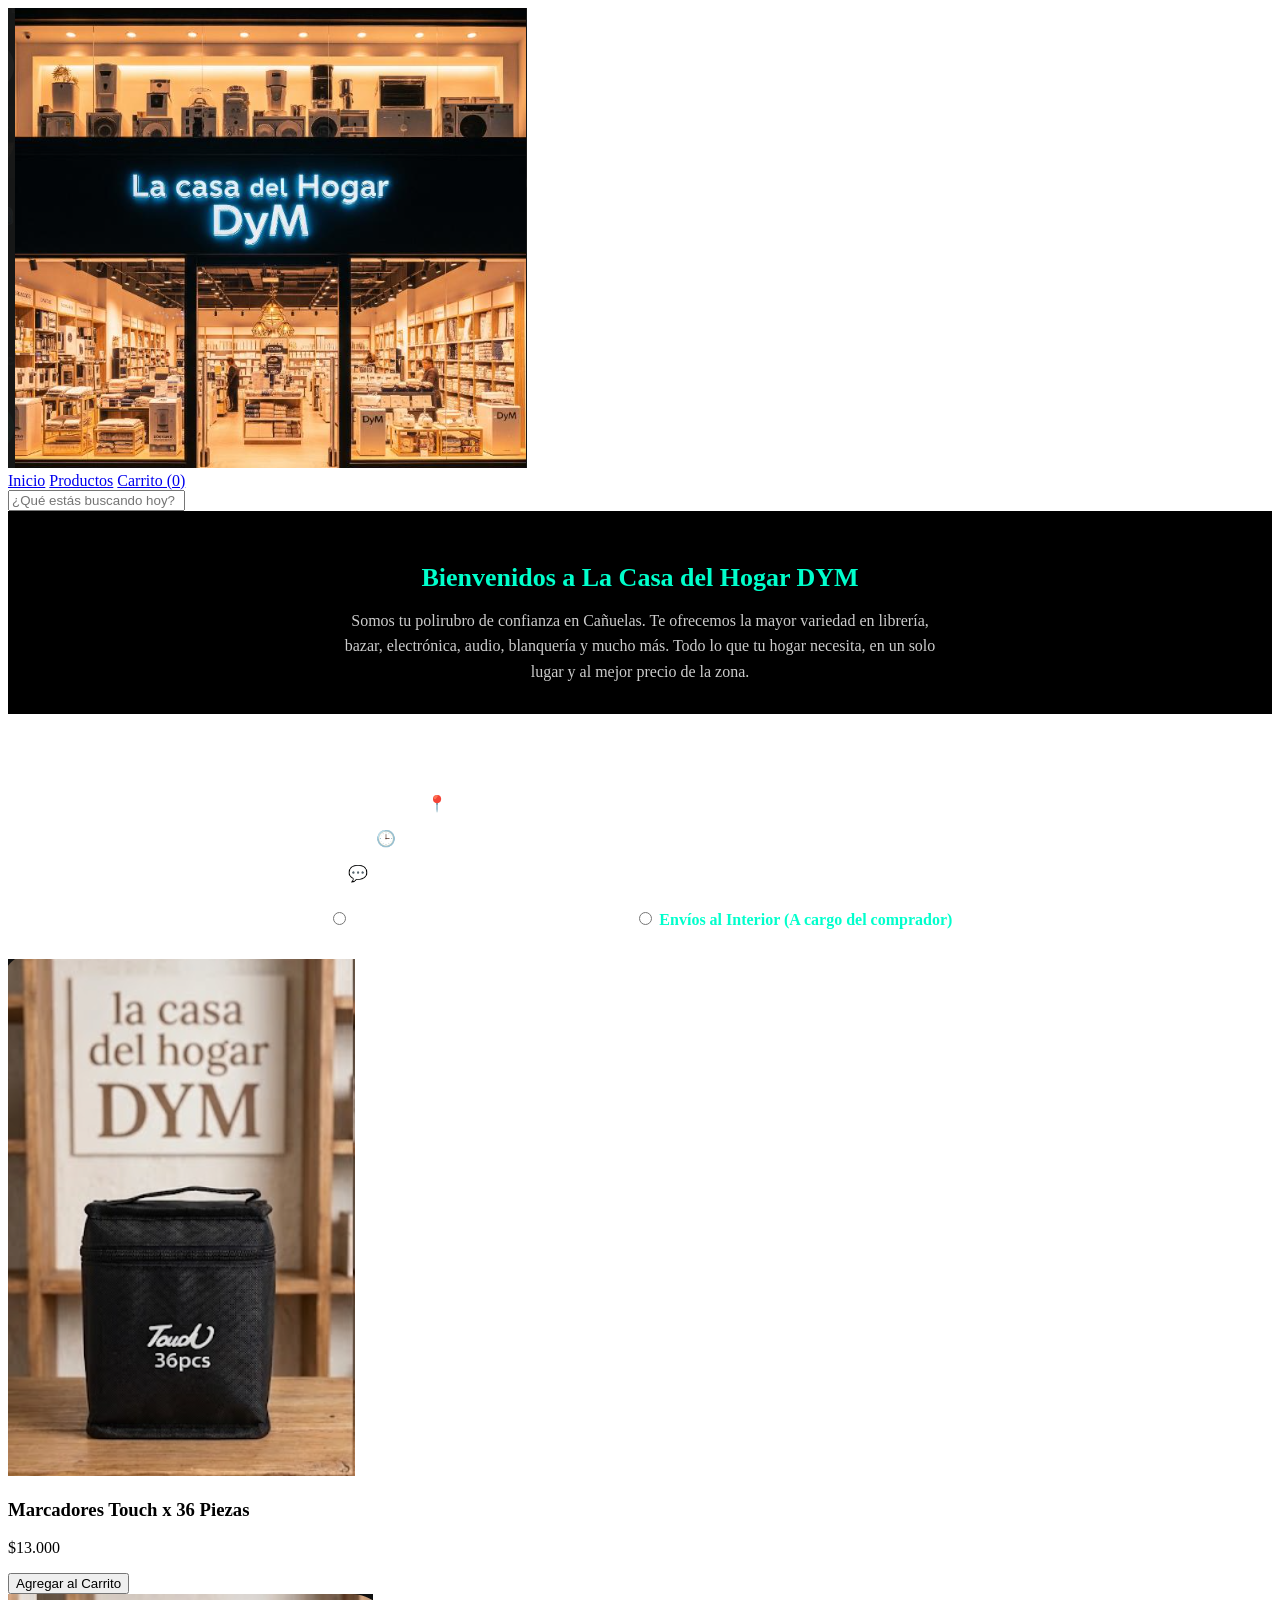
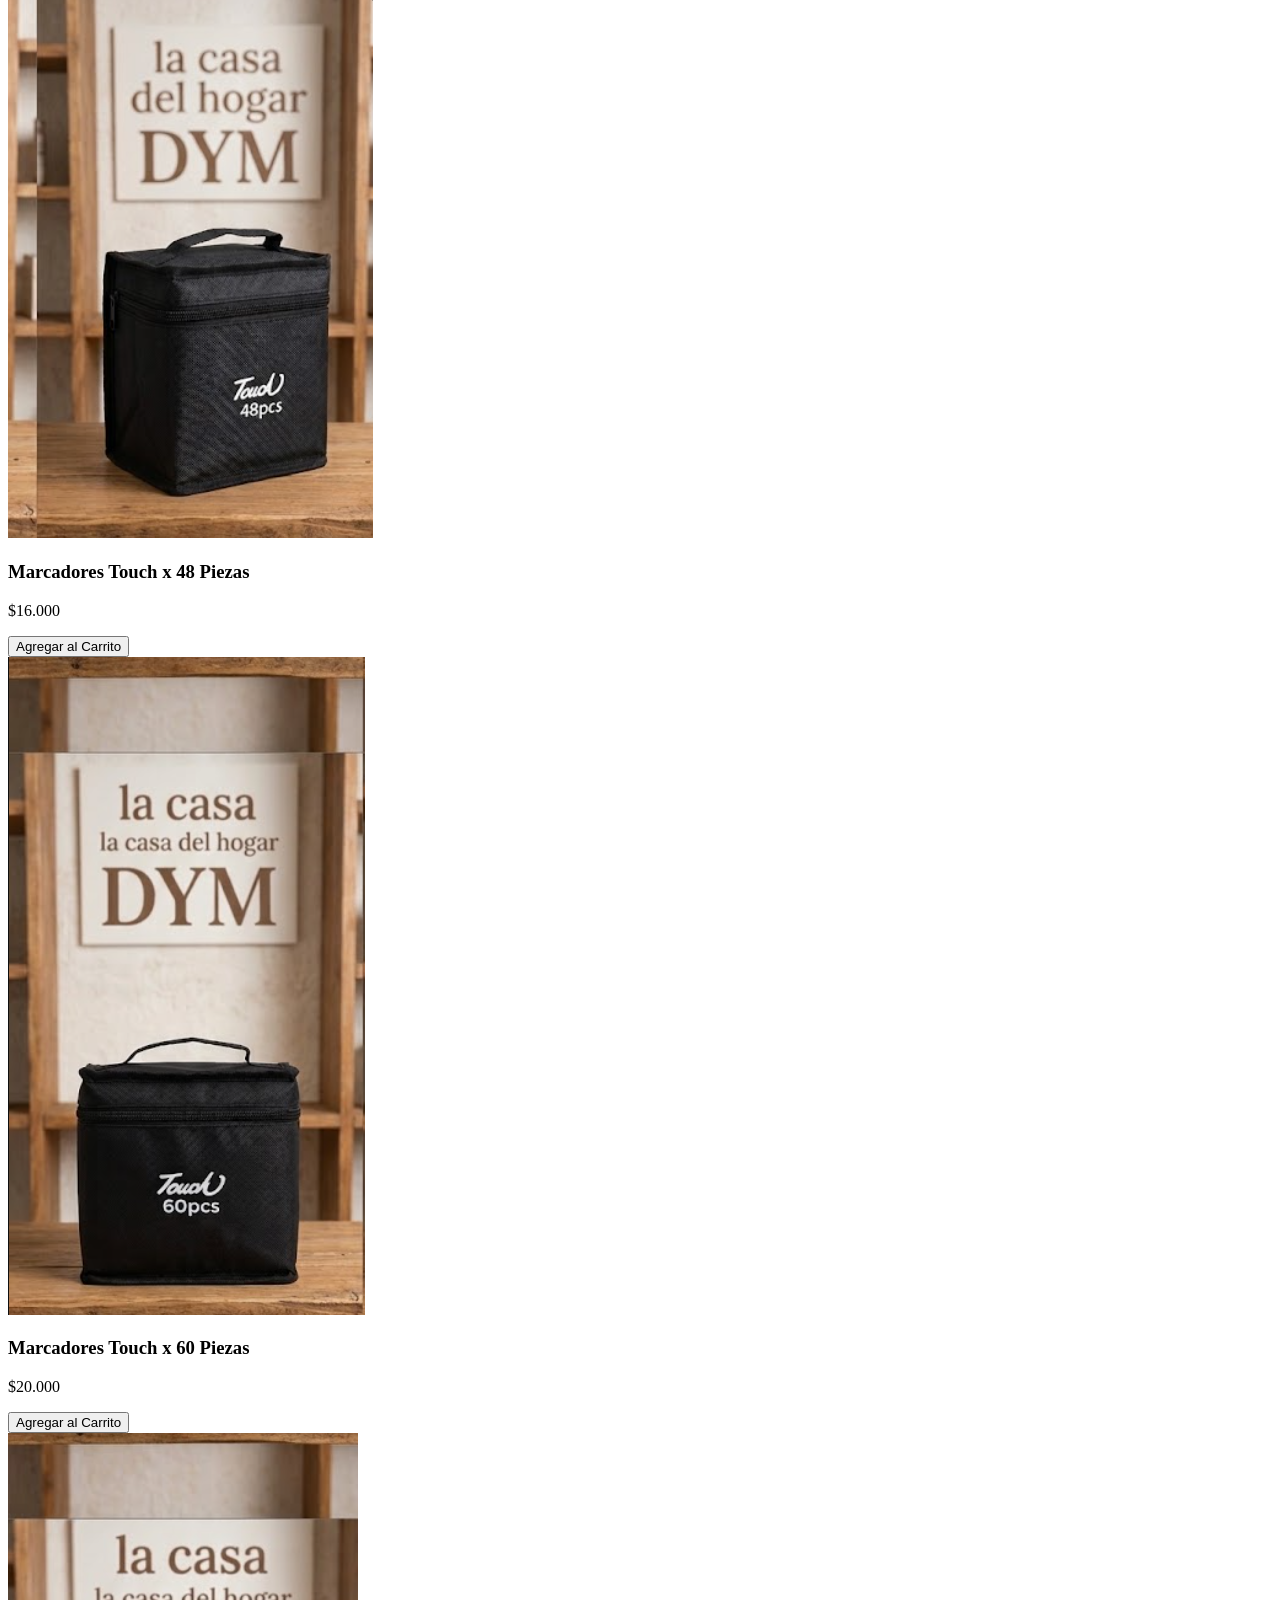
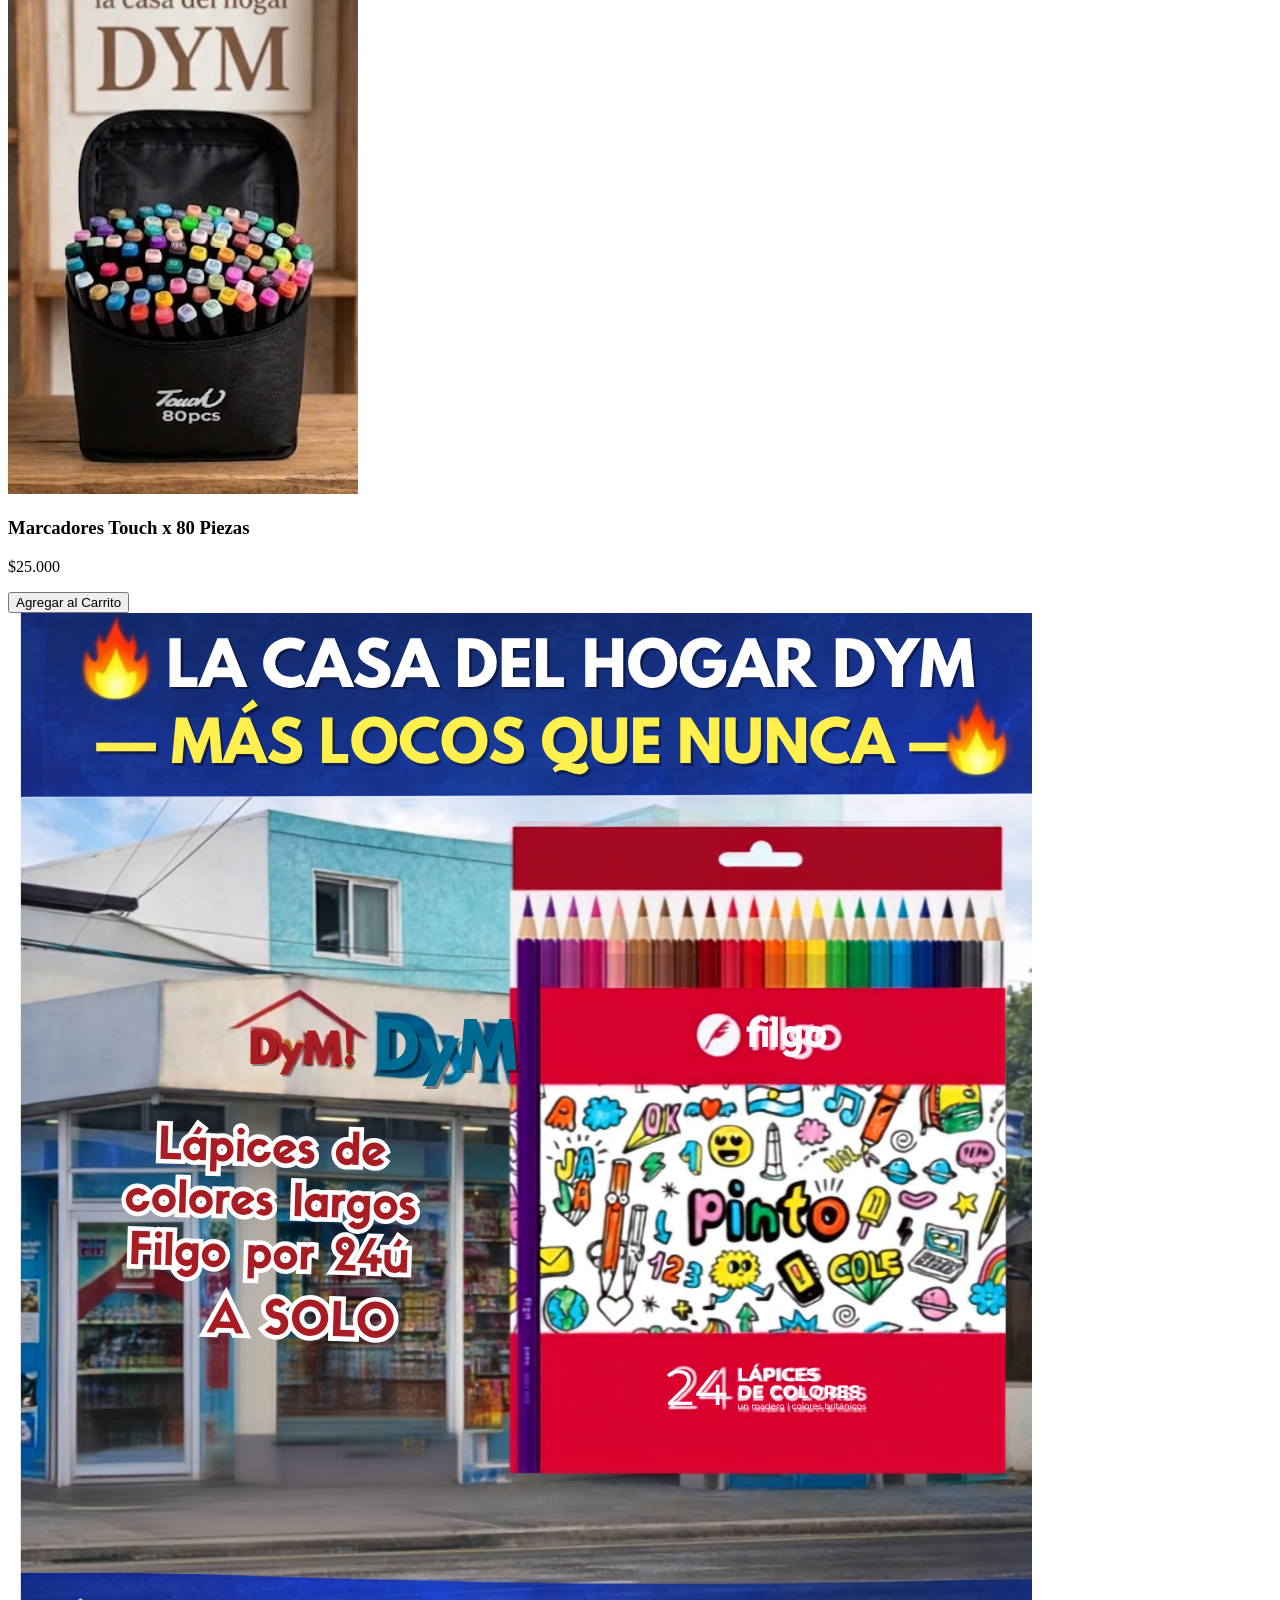
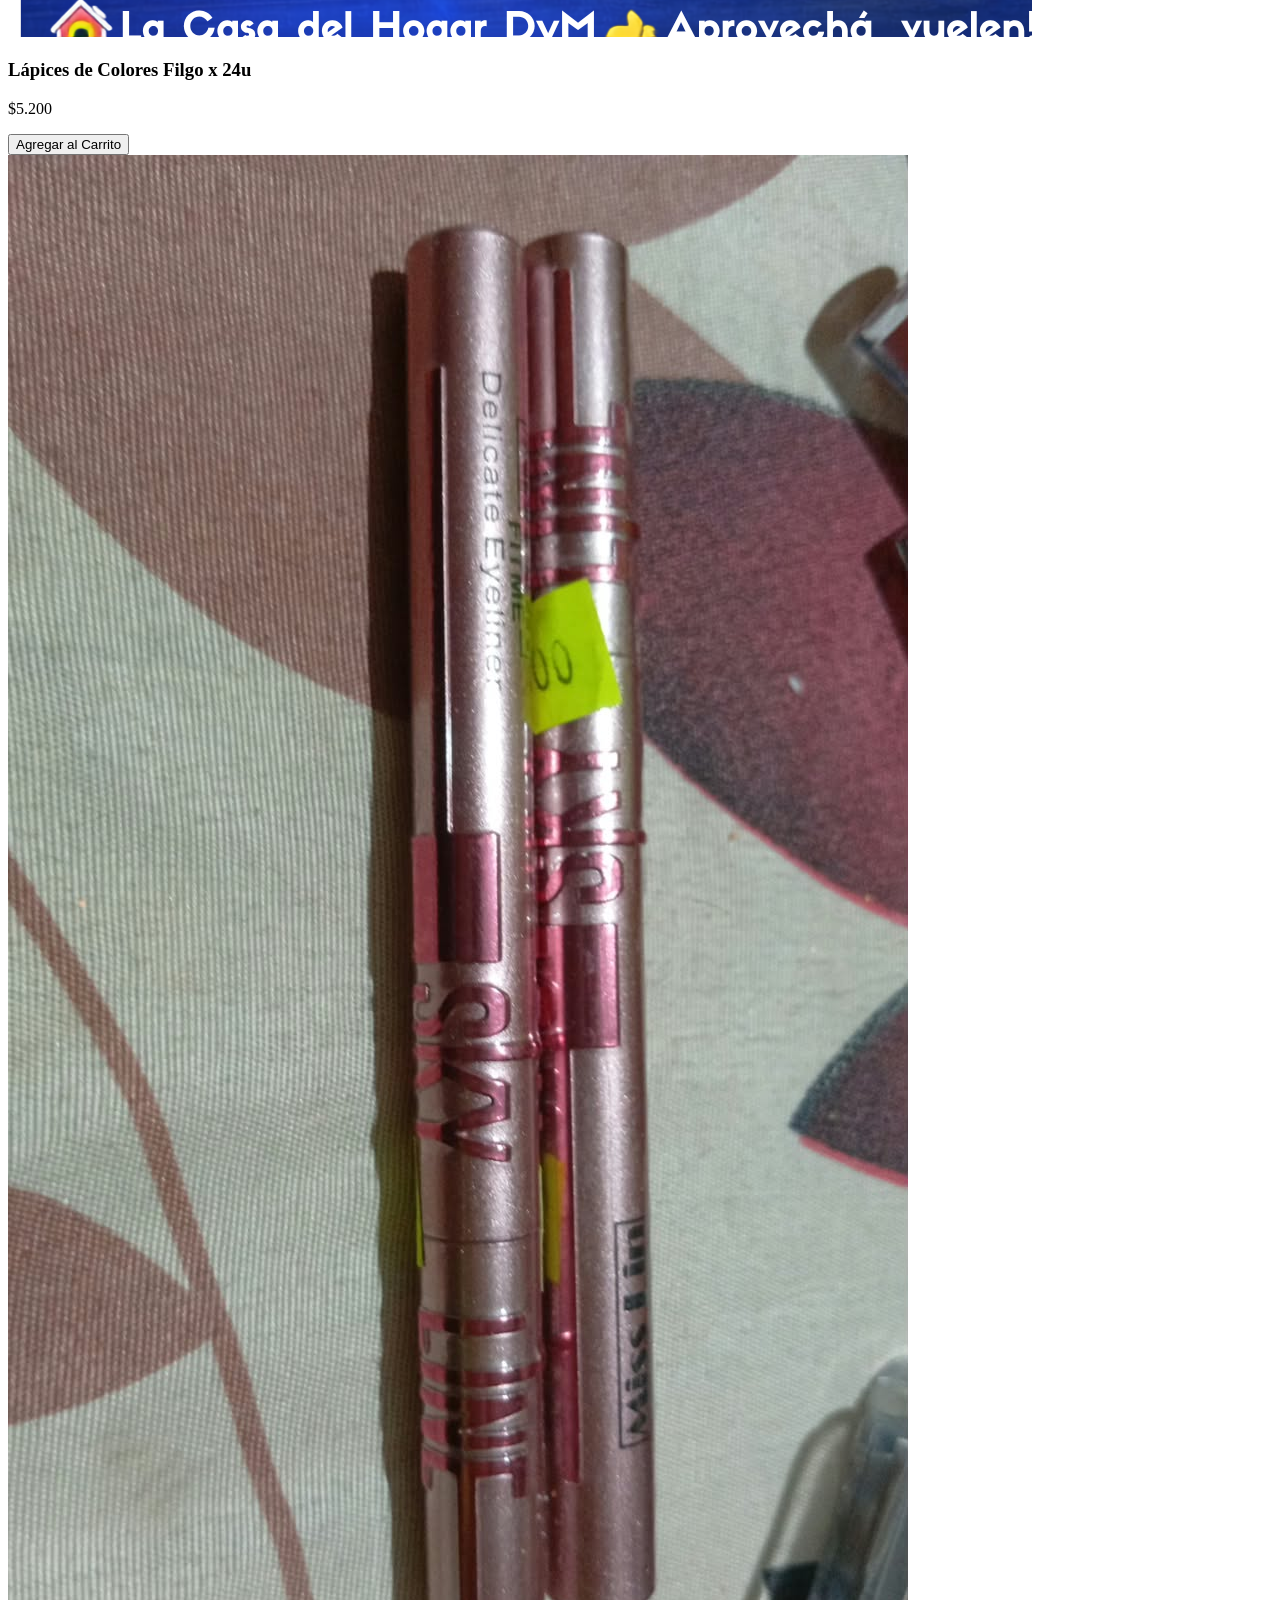
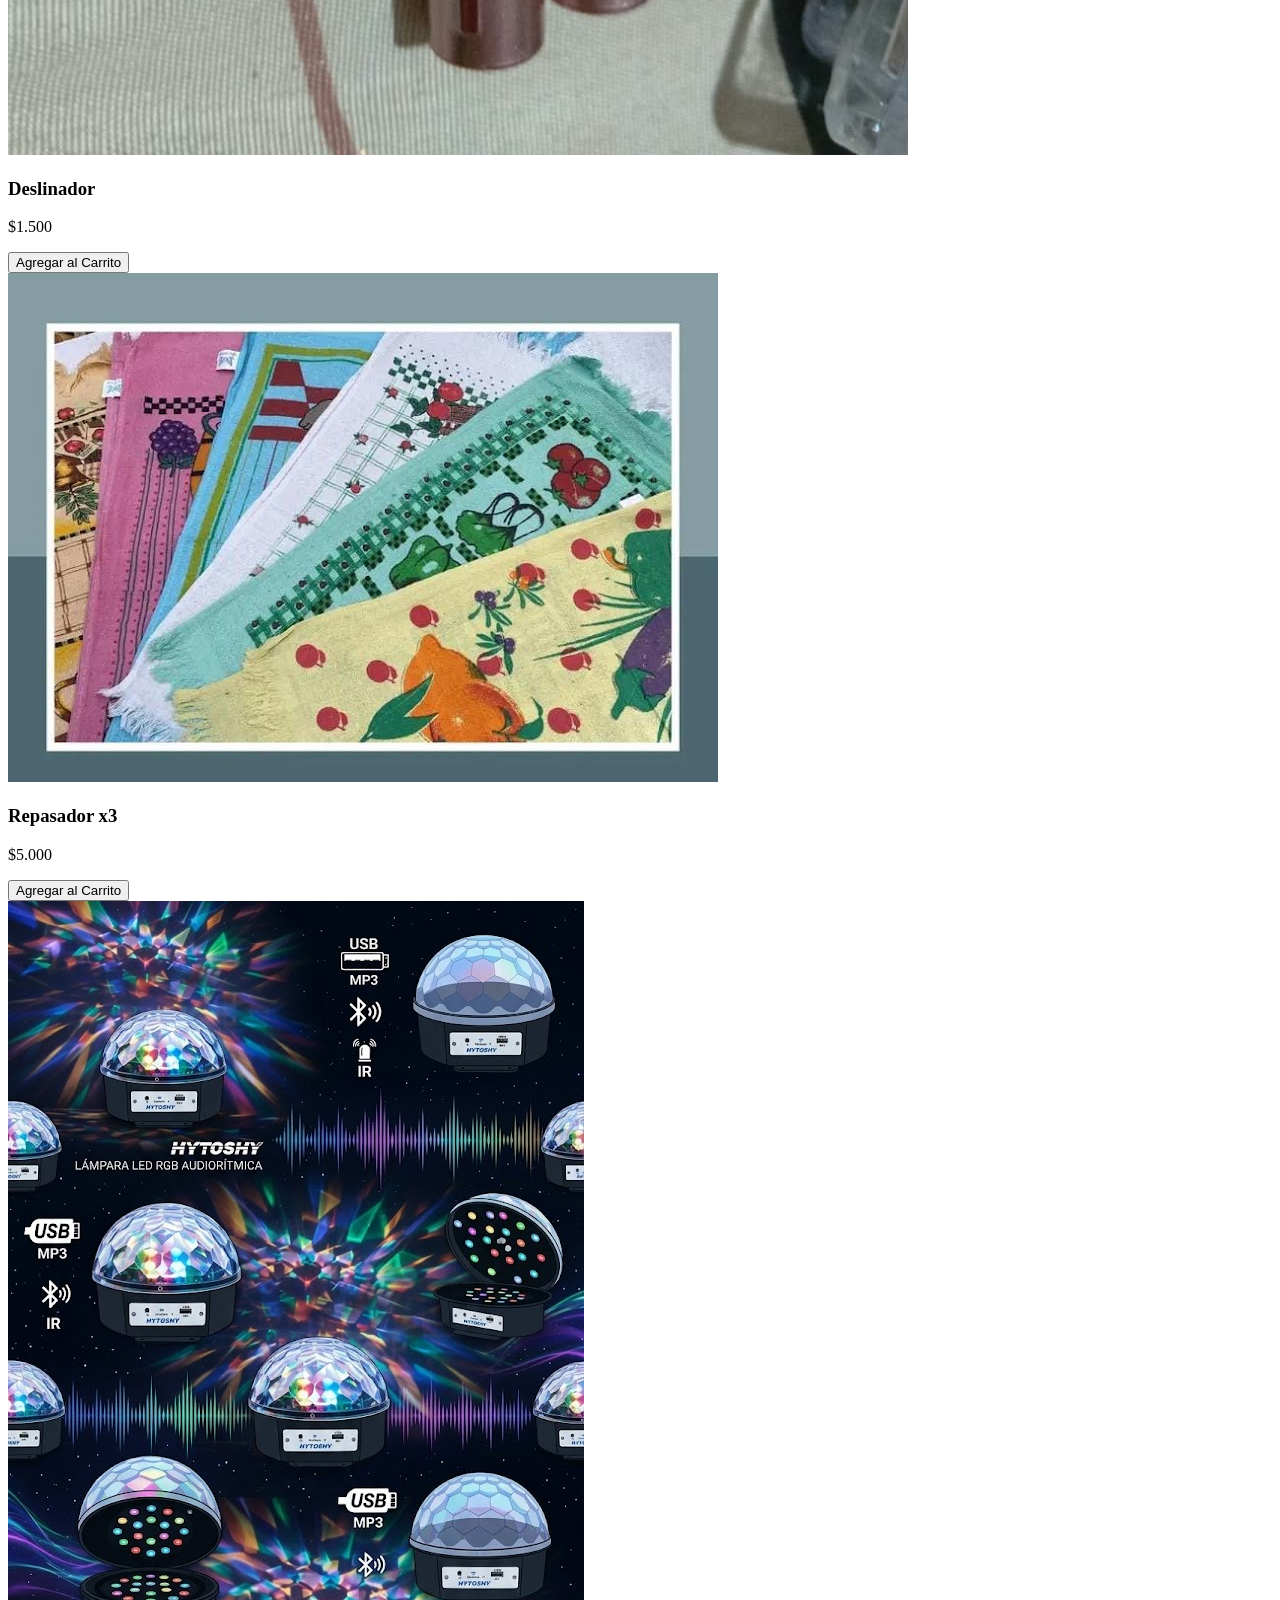
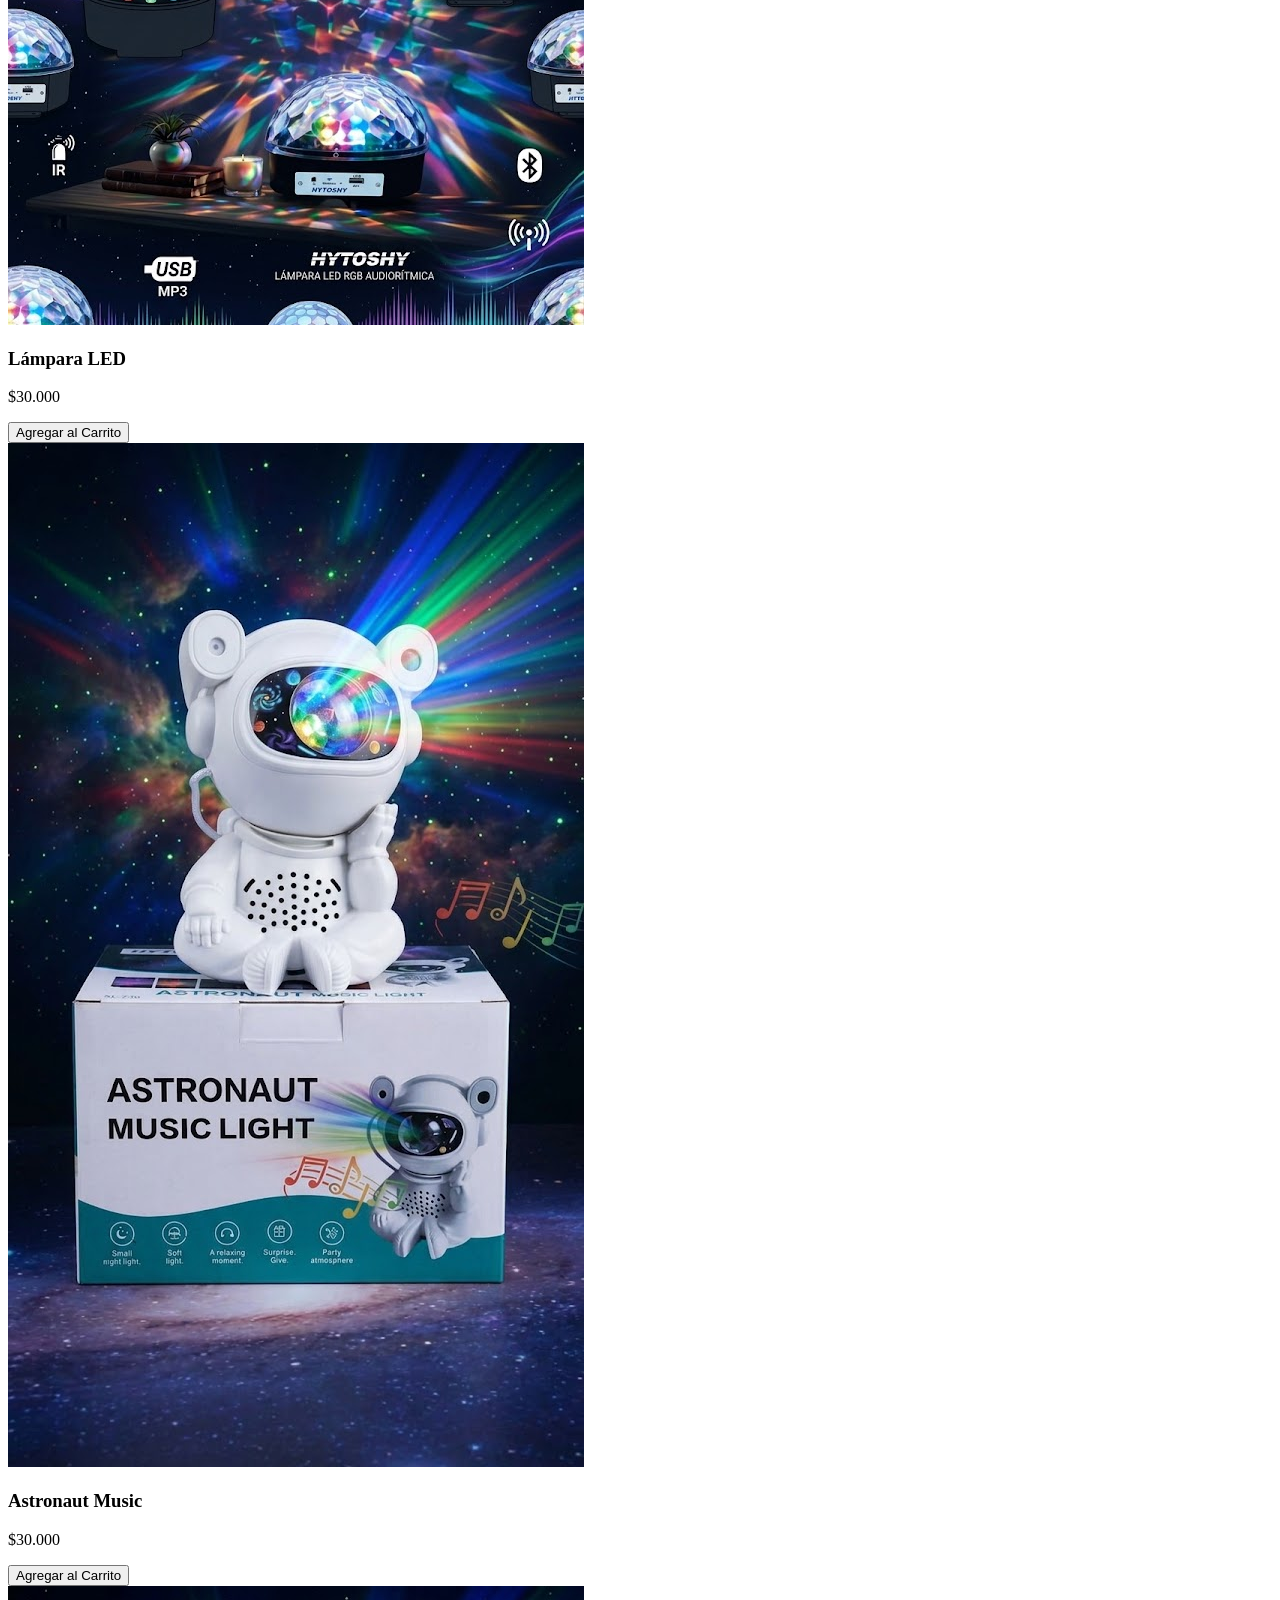
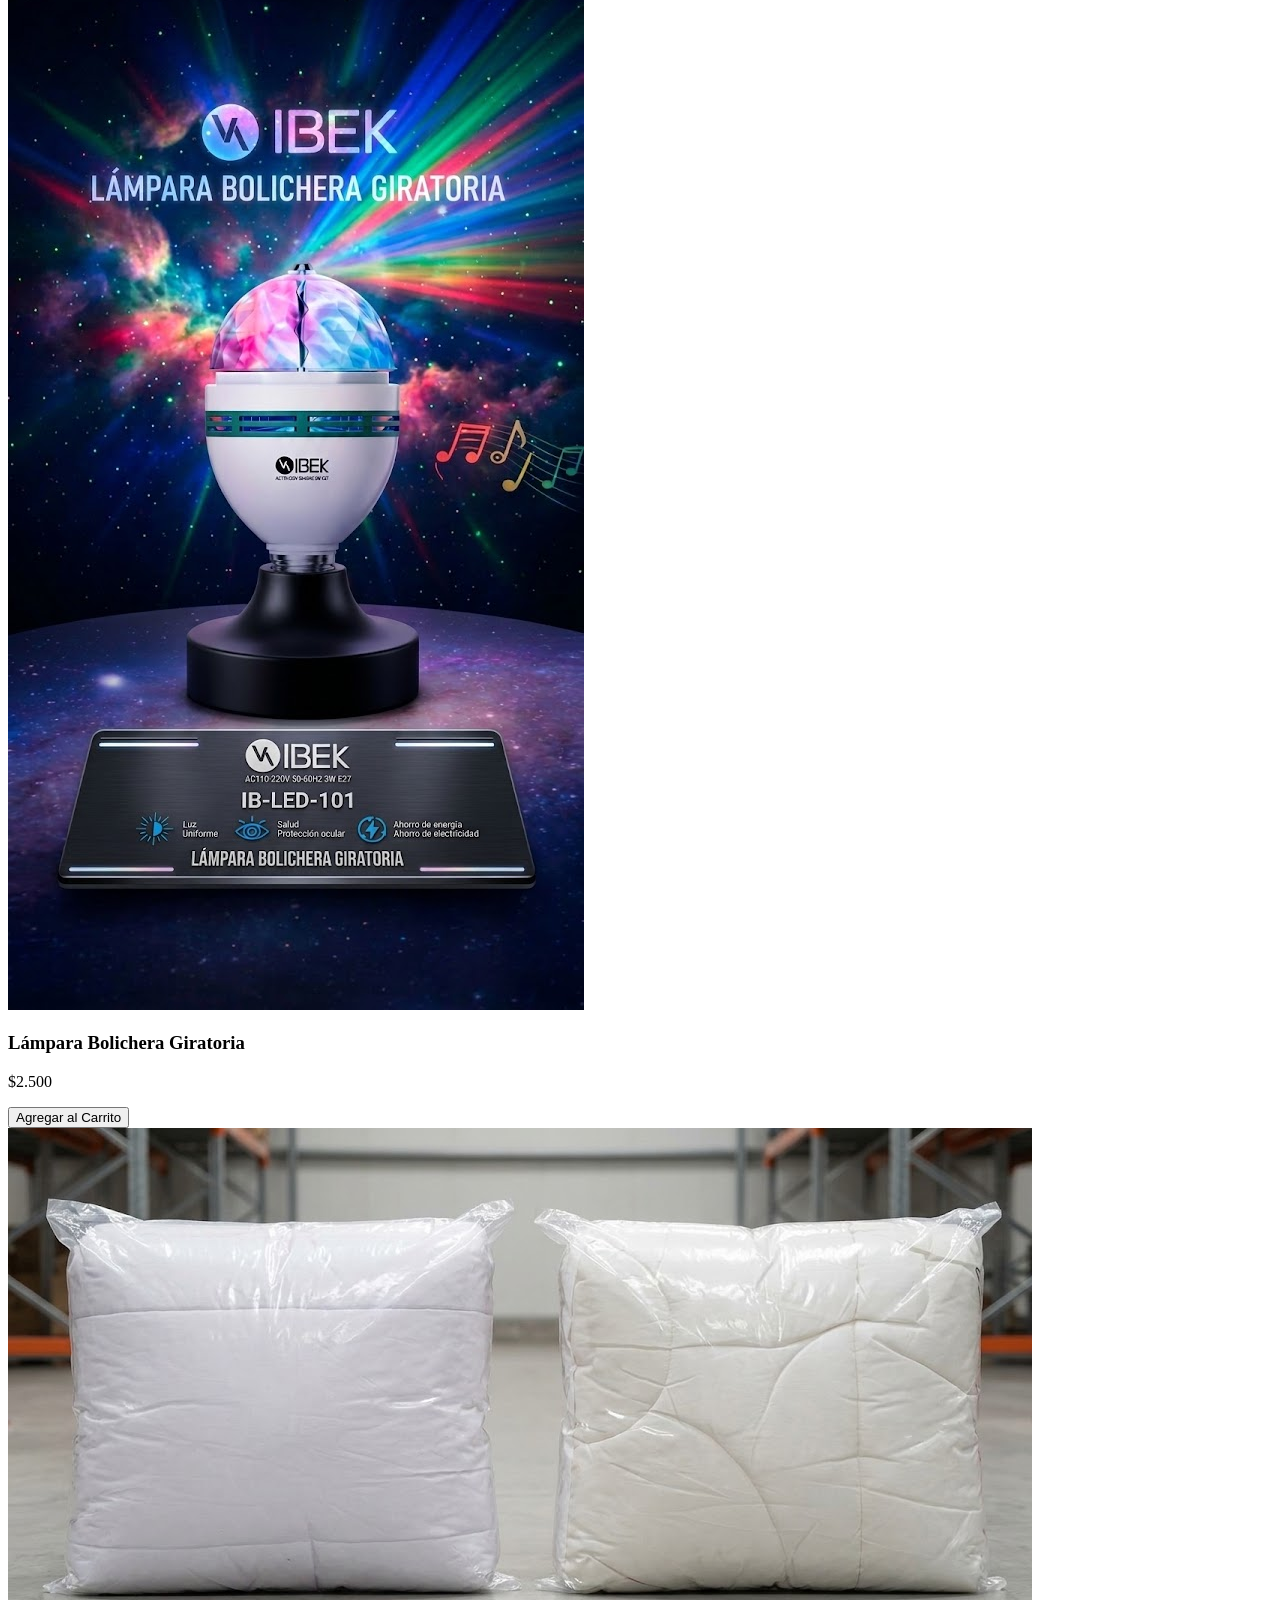
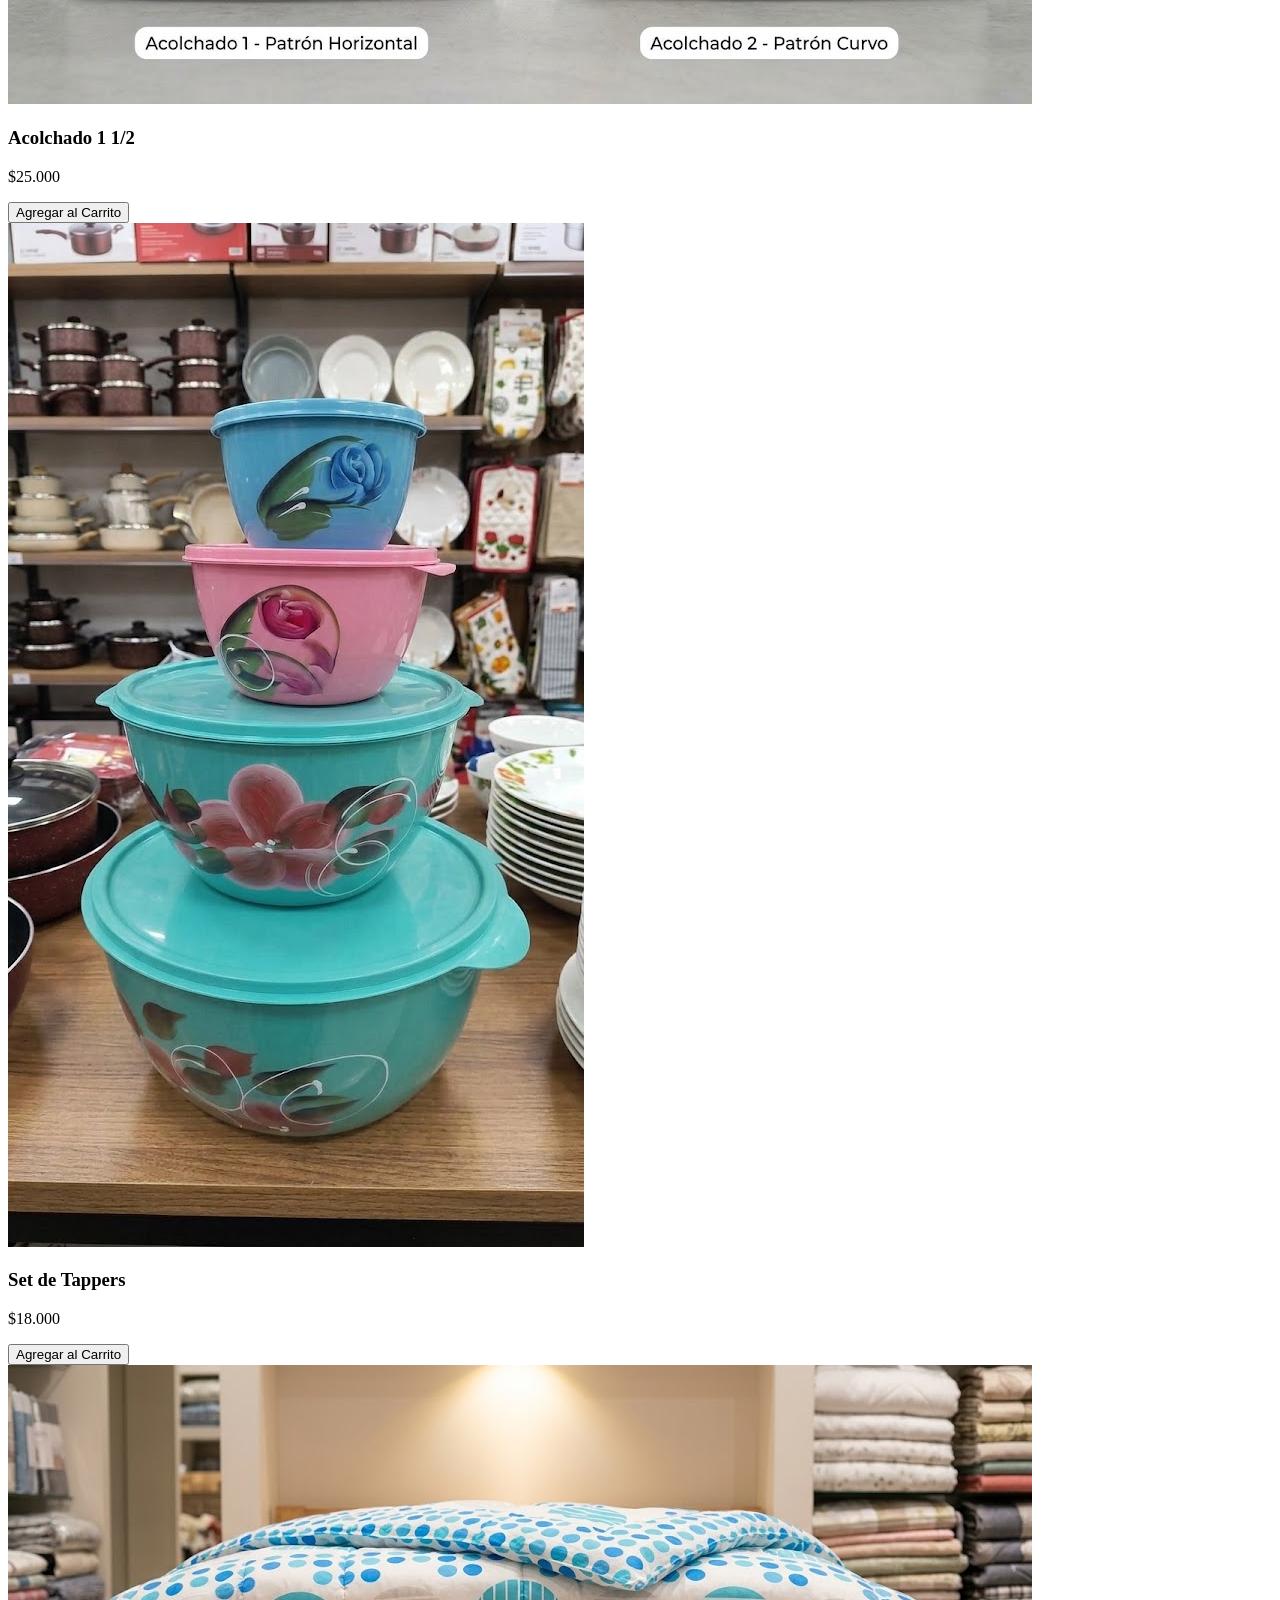
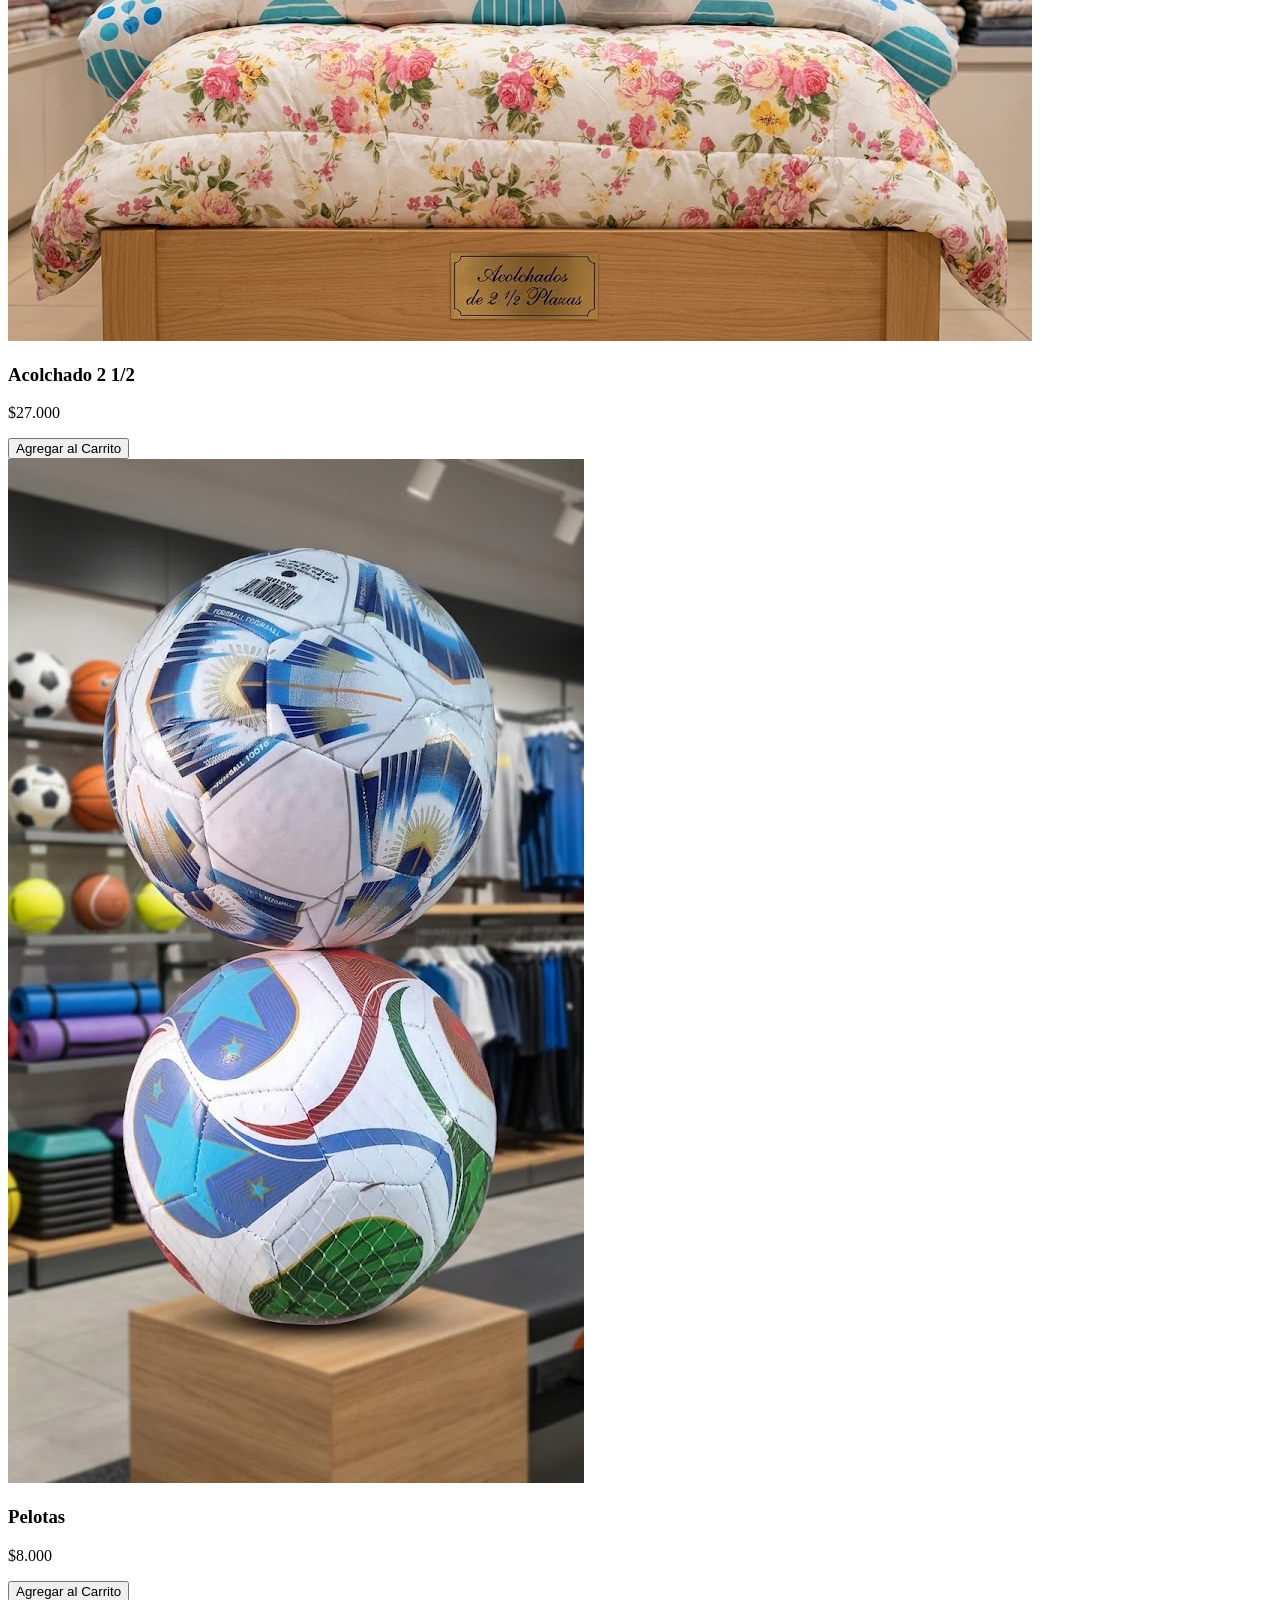
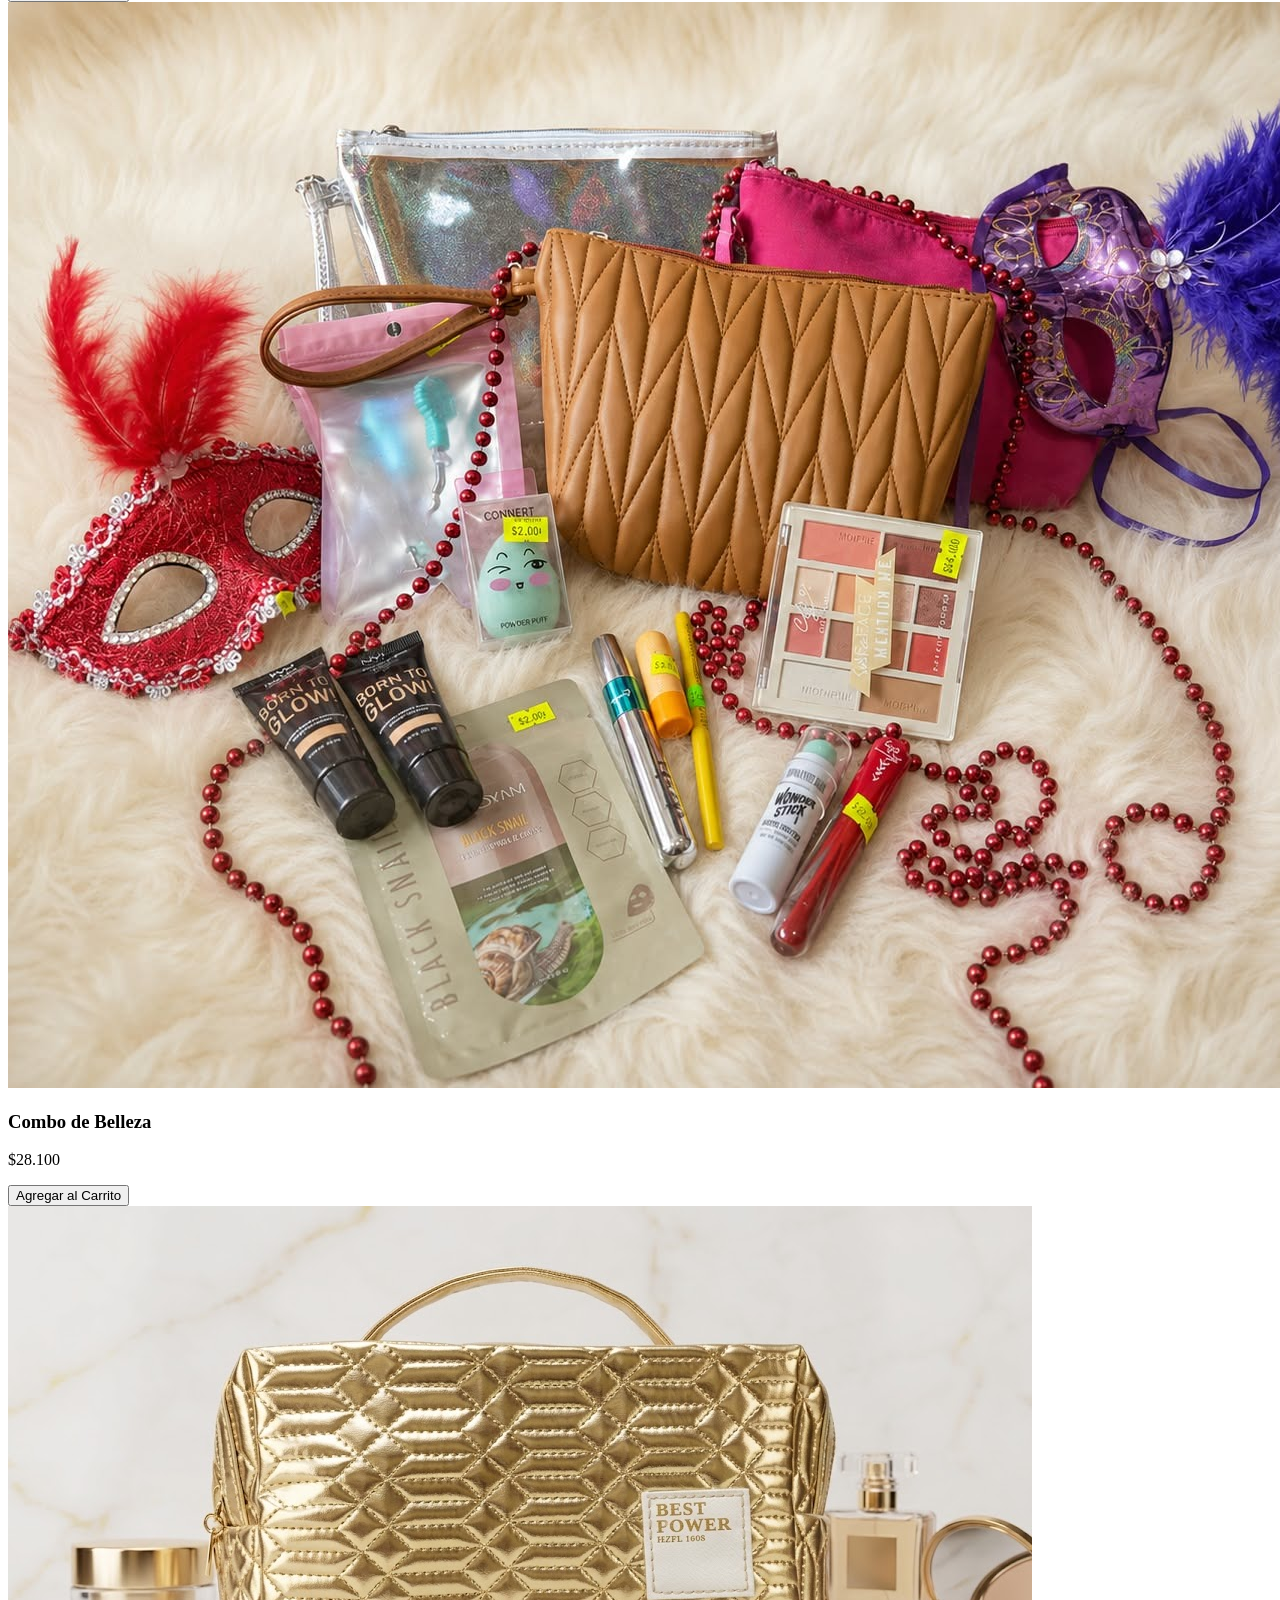
==== index.html @ 5c5abdfd "Add files via upload" ====
<!DOCTYPE html>
<html lang="es">
<head>
    <meta charset="UTF-8">
    <meta name="viewport" content="width=device-width, initial-scale=1.0">
    <title>La Casa del Hogar DYM - Tienda Oficial</title>
     <link rel="stylesheet" href="/css/styles.css">
      <link rel="icon" type="image/x-icon" href="favicon.ico">
</head>
<body>

    <!-- Cabecera de la aplicación -->
    <header class="app-header">
        <div class="logo-container">
            <!-- Tu logo de neón con el nombre del archivo limpio -->
            <img src="logo.png" alt="Logo La Casa del Hogar DYM" class="logo">
        </div>
        <nav class="nav-links">
            <a href="#">Inicio</a>
            <a href="#">Productos</a>
            <a href="#" id="carrito-contador">Carrito (0)</a>
        </nav>
    </header>

    <!-- Cuerpo principal de la página -->
    <main class="app-main">
        
        <!-- Sección del Buscador -->
        <section class="search-section">
            <input type="text" placeholder="¿Qué estás buscando hoy?" id="search-input">
        </section>
<!-- SECCIÓN: BIENVENIDA Y DESCRIPCIÓN DEL POLIRUBRO -->
<section class="about-section" style="text-align: center; padding: 30px 20px; background-color: #000;">
    <h1 style="color: #00ffcc; font-size: 26px; margin-bottom: 15px; font-weight: bold;">
        Bienvenidos a La Casa del Hogar DYM
    </h1>
    <p style="color: #cccccc; font-size: 16px; max-width: 600px; margin: 0 auto; line-height: 1.6;">
        Somos tu polirubro de confianza en Cañuelas. Te ofrecemos la mayor variedad en librería, bazar, electrónica, audio, blanquería y mucho más. Todo lo que tu hogar necesita, en un solo lugar y al mejor precio de la zona.
    </p>
</section>

        <!-- Sección de Cómo querés recibir tu pedido (Actualizada para el futuro) -->
<section class="delivery-options" style="text-align: center; color: white; padding: 20px;">
    <h3>¿Cómo querés recibir tu pedido?</h3>
    
  <!-- SECCIÓN DE DATOS DE RETIRO CORREGIDA -->
<p>📍 <strong>Dirección de retiro:</strong> Brasil 196, Barrio Los Aromos, Cañuelas</p>
<p>🕒 <strong>Horarios:</strong> Lunes a Viernes (Consultar horarios especiales los fines de semana)</p>
<p>💬 <em>Por favor, coordinar el horario exacto de retiro por WhatsApp tras finalizar la compra.</em></p>

    
    <label style="margin: 10px; display: inline-block;">
        <input type="radio" name="entrega"> Envío a domicilio (Costo según la zona)
    </label>
    
    <!-- ⚡ EL BOTÓN DE ESCALA NACIONAL QUE PENSASTE HOY ⚡ -->
    <label style="margin: 10px; display: inline-block; color: #00ffcc; font-weight: bold;">
        <input type="radio" name="entrega"> Envíos al Interior (A cargo del comprador)
    </label>
</section>

        <!-- Grilla de Productos (El catálogo real) -->
        <section class="products-grid" id="products-container">
            
<!-- TARJETA 1: MARCADORES TOUCH X 36 -->
<div class="product-card">
     <img  src="img/Libreria/touch 36.png" alt="Marcadores Touch x 36" class="product-img">
     <h3>Marcadores Touch x 36 Piezas</h3>
     <p class="price">$13.000</p>
     <button class="add-to-cart-btn">Agregar al Carrito</button>
  </div>
</div>

<!-- TARJETA 2: MARCADORES TOUCH X 48 -->
<div class="product-card">
     <img src="img/Libreria/touch 48.png" alt="Marcadores Touch x 48" class="product-img">
     <h3>Marcadores Touch x 48 Piezas</h3>
     <p class="price">$16.000</p>
     <button class="add-to-cart-btn">Agregar al Carrito</button>
  </div>
</div>
<!-- TARJETA 3: MARCADORES TOUCH X 60 -->
<div class="product-card">
     <img src="img/Libreria/touch 60.png" alt="Marcadores Touch x 60" class="product-img">
     <h3>Marcadores Touch x 60 Piezas</h3>
     <p class="price">$20.000</p>
     <button class="add-to-cart-btn">Agregar al Carrito</button>
 </div>
</div>

<!-- TARJETA 4: MARCADORES TOUCH X 80 -->
<div class="product-card">
     <img src="img/Libreria/touch 80.png" alt="Marcadores Touch x 80" class="product-img">
     <h3>Marcadores Touch x 80 Piezas</h3>
     <p class="price">$25.000</p>
     <button class="add-to-cart-btn">Agregar al Carrito</button>
  </div>
</div>

<!-- TARJETA 5: LÁPICES FILGO X 24 -->
<div class="product-card">
      <img src="img/Libreria/filgo 24.png" alt="Lápices Filgo x 24" class="product-img">
      <h3>Lápices de Colores Filgo x 24u</h3>
      <p class="price">$5.200</p>
      <button class="add-to-cart-btn">Agregar al Carrito</button>
  </div>
</div>
<!-- TARJETA 6: DESLINIADOR -->
<div class="product-card">
    <img src="img/Cosmetologia/desliniador.png" alt="deslinador" class="product-img">
    <h3>Deslinador</h3>
    <p class="price">$1.500</p>
    <button class="add-to-cart-btn">Agregar al Carrito</button>
</div>
<!-- TARJETA 7: DESLINIADOR -->
 <div class="product-card">
    <img src="img/Blanqueria/repasador.png" alt="repasador x3" class="product-img">
    <h3>Repasador x3</h3>
    <p class="price">$5.000</p>
    <button class="add-to-cart-btn">Agregar al Carrito</button>
</div>
<!-- TARJETA 8: LAMPARA LED -->
<div class="product-card">
    <img src="img/Electronica/lampara led audioritmica.png" alt="Lámpara LED" class="product-img">
    <h3>Lámpara LED</h3>
    <p class="price">$30.000</p>
    <button class="add-to-cart-btn">Agregar al Carrito</button>
</div>
<!-- TARJETA 9: AUSTRONAUT MUSIC-->
 <div class="product-card">
    <img src="img/Electronica/Astronaut music.png" alt="Astronaut music" class="product-img">
     <h3>Astronaut Music</h3>
    <p class="price">$30.000</p>
    <button class="add-to-cart-btn">Agregar al Carrito</button>
</div>
<!-- TARJETA 10: LAMPARA BOLICHERA GIRATORIA-->
 <div class="product-card">
    <img src="img/Electronica/lampara bolichera giratoria.png" alt="Lámpara bolichera giratoria" class="product-img">
     <h3>Lámpara Bolichera Giratoria</h3>
    <p class="price">$2.500</p>
    <button class="add-to-cart-btn">Agregar al Carrito</button>
</div>
<!-- TARJETA 11: ACLCHADO 1 1/2-->
 <div class="product-card">
    <img src="img/Blanqueria/acolchado plaza y media.png" alt="Acolchado Plaza y Media" class="product-img">
     <h3>Acolchado 1 1/2</h3>
    <p class="price">$25.000</p>
    <button class="add-to-cart-btn">Agregar al Carrito</button>
</div>
<!-- TARJETA 12: SET DE TAPPERS-->
 <div class="product-card">
    <img src="img/Bazar/set de tappers.png" alt="Set de Tappers" class="product-img">
     <h3>Set de Tappers</h3>
    <p class="price">$18.000</p>
    <button class="add-to-cart-btn">Agregar al Carrito</button>
</div>
<!-- TARJETA 13: ACLCHADO 2 1/2-->
 <div class="product-card">
    <img src="img/Blanqueria/acolchado dos plaza y media.png" alt="Acolchado Dos Plaza y Media" class="product-img">
     <h3>Acolchado 2 1/2</h3>
    <p class="price">$27.000</p>
    <button class="add-to-cart-btn">Agregar al Carrito</button>
</div>
<!-- TARJETA 14: PELOTAS-->
 <div class="product-card">
    <img src="img/Deportes/pelotas.png" alt="Pelotas" class="product-img">
     <h3>Pelotas</h3>
    <p class="price">$8.000</p>
    <button class="add-to-cart-btn">Agregar al Carrito</button>
</div>
<!-- TARJETA 15: COMBO DE BELLEZA -->
<div class="product-card">
    <img src="img/Marroquineria/COMBO DE BELLEZA.png" alt="Combo de Belleza x11" class="product-img" title="Incluye: Un neceser a elección, una base, una paleta, un labial, un rímel, un delineador, un bálsamo, una mascarilla, un iluminador, un arqueador y una esponja">
    <h3>Combo de Belleza</h3>
    <p class="price">$28.100</p>
    <button class="add-to-cart-btn">Agregar al Carrito</button>
</div>

<!-- TARJETA 16: BOLSO NECESER-->
 <div class="product-card">
    <img src="img/Marroquineria/bolso neceser.png" alt="Bolso Neceser" class="product-img">
     <h3>Bolso Neceser</h3>
    <p class="price">$12.000</p>
    <button class="add-to-cart-btn">Agregar al Carrito</button>
</div>
<!-- TARJETA 17: BOLSO UNIVERSITARIO-->
 <div class="product-card">
    <img src="img/Marroquineria/bolso universitario.png" alt="Bolso Universitario" class="product-img">
     <h3>Bolso Universitario</h3>
    <p class="price">$29.000</p>
    <button class="add-to-cart-btn">Agregar al Carrito</button>
</div>
<!-- TARJETA 18: BOLSO UNIVERSITARIO-->
 <div class="product-card">
    <img src="img/Marroquineria/bolso universitario (2).png" alt="Bolso Universitario" class="product-img">
     <h3>Bolso Universitario</h3>
    <p class="price">$29.000</p>
    <button class="add-to-cart-btn">Agregar al Carrito</button>
</div>
<!-- TARJETA 19: BOLSO -->
 <div class="product-card">
    <img src="img/Marroquineria/bolso.png" alt="Bolso Neceser" class="product-img">
     <h3>Bolso Neceser</h3>
    <p class="price">$12.000</p>
    <button class="add-to-cart-btn">Agregar al Carrito</button>
</div>
<!-- TARJETA 20: BOLSO NECESER-->
 <div class="product-card">
    <img src="img/Marroquineria/bolsos neceser.png" alt="Bolso Neceser" class="product-img">
     <h3>Bolso Neceser</h3>
    <p class="price">$12.000</p>
    <button class="add-to-cart-btn">Agregar al Carrito</button>
</div>
<!-- TARJETA 21: CARTERA -->
 <div class="product-card">
    <img src="img/Marroquineria/cartera.png" alt="Cartera" class="product-img">
     <h3>Cartera</h3>
    <p class="price">$40.000</p>
    <button class="add-to-cart-btn">Agregar al Carrito</button>
</div>
<!-- TARJETA 22: COMBO MATERO -->
 <div class="product-card">
    <img src="img/Marroquineria/combo matero.png" alt="Combo Matero" class="product-img">
     <h3>Combo Matero</h3>
    <p class="price">$35.000</p>
    <button class="add-to-cart-btn">Agregar al Carrito</button>
</div>
<!-- TARJETA 23: mochilita-->
 <div class="product-card">
    <img src="img/Marroquineria/mochilitas.png" alt="Mochilita" class="product-img">
     <h3>Mochilita</h3>
    <p class="price">$24.000</p>
    <button class="add-to-cart-btn">Agregar al Carrito</button>
</div>
<!-- TARJETA 24: BALSAMO LABIAL-->
 <div class="product-card">
    <img src="img/Cosmetologia/balsamo labial.jpg" alt="Balsamo Labial" class="product-img">
     <h3>Balsamo Labial</h3>
    <p class="price">$1.100</p>
    <button class="add-to-cart-btn">Agregar al Carrito</button>
</div>
<!-- TARJETA 25: CAPELINA DE BEBE-->
 <div class="product-card">
    <img src="img/Gorros/capelina de bebe.png" alt="Capelina de Bebé" class="product-img">
     <h3>Capelina de Bebé</h3>
    <p class="price">$3.000</p>
    <button class="add-to-cart-btn">Agregar al Carrito</button>
</div>
<!-- TARJETA 26: GORRITA DE BEBE-->
 <div class="product-card">
    <img src="img/Gorros/gorrita de bebe.png" alt="Gorrita de Bebé" class="product-img">
     <h3>Gorrita de Bebé</h3>
    <p class="price">$4.500</p>
    <button class="add-to-cart-btn">Agregar al Carrito</button>
</div>
<!-- TARJETA 27: pulsera-->
 <div class="product-card">
    <img src="img/Billuteri/pulsera.png" alt="Pulsera" class="product-img">
     <h3>Pulsera</h3>
    <p class="price">$6.000</p>
    <button class="add-to-cart-btn">Agregar al Carrito</button>
</div>
<!-- TARJETA 28: CADENITAS-->
 <div class="product-card">
    <img src="img/Billuteri/cadenitas.png" alt="Cadenitas" class="product-img">
     <h3>Cadenitas</h3>
    <p class="price">$4.500</p>
    <button class="add-to-cart-btn">Agregar al Carrito</button>
</div>
<!-- TARJETA 29: JARRA TERMICA-->
 <div class="product-card">
    <img src="img/Eñectrodomestico/jarra termica.png" alt="Jarra termica" class="product-img">
     <h3>Jarra Termica</h3>
    <p class="price">$22.000</p>
    <button class="add-to-cart-btn">Agregar al Carrito</button>
</div>
<!-- TARJETA 30: AURICULARES A65-->
 <div class="product-card">
    <img src="img/Audio/auriculares A 65.png" alt="Auriculares A 65" class="product-img">
     <h3>Auriculares A 65</h3>
    <p class="price">$8.000</p>
    <button class="add-to-cart-btn">Agregar al Carrito</button>
</div>
 <!-- TARJETA 31: auriculares x 15-->
 <div class="product-card">
    <img src="img/Audio/auriculares x 15.png" alt="Auriculares x 15" class="product-img">
     <h3>auriculaluress x 15</h3>
    <p class="price">$10.000</p>
    <button class="add-to-cart-btn">Agregar al Carrito</button>
</div>
<!-- TARJETA 32: cafetera prensa-->
 <div class="product-card">
    <img src="img/Eñectrodomestico/cafetera prensa.png" alt="Cafetera prensa" class="product-img">
     <h3>Cafetera prensa</h3>
    <p class="price">$20.000</p>
    <button class="add-to-cart-btn">Agregar al Carrito</button>
</div>
<!-- TARJETA 33: reloj-->
 <div class="product-card">
    <img src="img/Billuteri/reloj.png" alt="Reloj" class="product-img">
     <h3>Reloj</h3>
    <p class="price">$8.000</p>
    <button class="add-to-cart-btn">Agregar al Carrito</button>
</div>
<!-- TARJETA 34: vaso stanley -->
 <div class="product-card">
    <img src="img/Bazar/vaso stanley.png" alt="Vaso Stanley" class="product-img">
     <h3>Vaso Stanley</h3>
    <p class="price">$29.000</p>
    <button class="add-to-cart-btn">Agregar al Carrito</button>
</div>
<!-- TARJETA 35: BOLSO UNIVERSITARIO -->
 <div class="product-card">
    <img src="img/Marroquineria/bolso.universitario.png" alt="Bolso Universitario" class="product-img">
     <h3>Bolso Universitario</h3>
    <p class="price">$61.000</p>
    <button class="add-to-cart-btn">Agregar al Carrito</button>
</div>
<!-- TARJETA 36: BILLETERA PORTA CELULAR -->
 <div class="product-card">
    <img src="img/Marroquineria/billetera porta celular.png" alt="Billetera Porta Celular" class="product-img">
     <h3>Billetera Porta Celular</h3>
    <p class="price">$12.000</p>
    <button class="add-to-cart-btn">Agregar al Carrito</button>
</div>
<!-- TARJETA 37 : CUBO MAGICO -->
 <div class="product-card">
    <img src="img/Juguetes/cubo magico.png" alt="Cubo Mágico" class="product-img">
     <h3>Cubo Mágico</h3>
    <p class="price">$900</p>
    <button class="add-to-cart-btn">Agregar al Carrito</button>
</div>
<!-- TARJETA 38 : AUTITOS COLA PINTO-->
 <div class="product-card">
    <img src="img/Juguetes/autitos cola pinto.png" alt="Autitos Cola Pinto" class="product-img">
     <h3>Autitos Cola Pinto</h3>
    <p class="price">$3.800</p>
    <button class="add-to-cart-btn">Agregar al Carrito</button>
</div>
<!-- TARJETA 39 : OFERTON TERMO INVICTA NEWELLS-->
 <div class="product-card">
    <img src="img/Bazar/oferton termo Invicta newells.png" alt="Termo Invicta Newells" class="product-img">
     <h3>Termo Invicta Newells</h3>
    <p class="price">$10.000</p>
    <button class="add-to-cart-btn">Agregar al Carrito</button>
</div>
<!-- TARJETA 40 : TERMO INVICTA FRENZE 1.LTS-->
 <div class="product-card">
    <img src="img/Bazar/Termo Invicta firenze 1.lts.png" alt="Termo Invicta Frenze 1.LTS" class="product-img">
     <h3>TTermo Invicta Frenze 1.LTS</h3>
    <p class="price">$12.000</p>
    <button class="add-to-cart-btn">Agregar al Carrito</button>
</div>
<!-- TARJETA 41 : TERMO INVICTA TOP WAVE-->
 <div class="product-card">
    <img src="img/Bazar/termo-invicta-top-wave.png" alt="Termo Invicta Top Wave" class="product-img">
     <h3>TTermo Invicta Top Wave</h3>
    <p class="price">$12.000</p>
    <button class="add-to-cart-btn">Agregar al Carrito</button>
</div>
     </section>
        <!-- SECCIÓN DE FORMA DE PAGO: ALIAS BANCARIO -->
<section class="payment-info" style="text-align: center; padding: 25px 20px; background-color: #111; border-top: 1px solid #222; border-bottom: 1px solid #222; margin: 20px 0;">
    <h3 style="color: #00ffcc; font-size: 20px; margin-bottom: 10px; font-weight: bold;">💳 Forma de Pago</h3>
    <p style="color: #ffffff; font-size: 16px; margin: 5px 0;">
        Pagá de forma rápida y segura mediante transferencia bancaria.
    </p>
    <div style="background-color: #000; display: inline-block; padding: 12px 25px; border-radius: 8px; border: 1px dashed #00ffcc; margin: 10px 0;">
        <span style="color: #cccccc; font-size: 14px; display: block; text-transform: uppercase;">Alias de la cuenta:</span>
        <strong style="color: #ffffff; font-size: 18px; letter-spacing: 1px;">dianafabrizio</strong>
    </div>
    <p style="color: #aaaaaa; font-size: 14px; margin-top: 5px; font-style: italic;">
        ⚠️ Recordá guardar el comprobante para enviarlo por WhatsApp al coordinar la entrega.
    </p>
</section>


        <!-- Sección de Atención al Público (Tus 3 enlaces de WhatsApp conectados) -->
         <section class="whatsapp-section">
    
    <!-- ⚡ EL CARTEL DE CONSULTAS QUE PENSASTE VOS ⚡ -->
    <p style="color: #cccccc; text-align: center; margin-bottom: 15px; font-style: italic;">
        ¿Tenés dudas con el stock, un precio o necesitás un producto que no ves acá? ¡Escribinos directamente a cualquiera de nuestras líneas de WhatsApp y te lo solucionamos al toque!
    </p>
    <div class="whatsapp-buttons">

        <section class="whatsapp-section">
           
            <div class="whatsapp-buttons">
                <!-- Enlace de ejemplo, cambiale los números por los reales de ella -->
                <a href="https://wa.me/5492226409181" target="_blank" class="btn-whatsapp">🟢 542226409181 Atención al Público</a>
                <a href="https://wa.me/5492226529158" target="_blank" class="btn-whatsapp">🟢 542226529158 Atención al Público</a>
                <a href="https://wa.me/5491153199192" target="_blank" class="btn-whatsapp">🟢 541153199192 Atención al Público</a>
            </div>
        </section>
<!-- SECCIÓN: REDES SOCIALES Y CANAL OFICIAL -->
<section class="social-section" style="text-align: center; padding: 30px 20px; background-color: #111; border-top: 1px solid #222;">
    <h3 style="color: #ffffff; font-size: 18px; margin-bottom: 15px;">Seguinos en nuestras Redes</h3>
    <div class="social-links" style="display: flex; justify-content: center; gap: 20px; flex-wrap: wrap;">
        
        <!-- Instagram -->
        <a href="https://instagram.com" target="_blank" style="color: #00ffcc; text-decoration: none; font-weight: bold; font-size: 15px;">
            📸 Instagram
        </a>
        
        <!-- Facebook -->
        <a href="https://facebook.com" target="_blank" style="color: #00ffcc; text-decoration: none; font-weight: bold; font-size: 15px;">
            🔵 Facebook
        </a>
        
        <!-- Canal de WhatsApp -->
        <a href="https://whatsapp.com/channel/0029Vb6CkwQ3rZZhwAkb0b1h" target="_blank" style="color: #25D366; text-decoration: none; font-weight: bold; font-size: 15px;">
            📢 Canal de Ofertas WhatsApp
        </a>
        
    </div>
</section>

    </main>

    <!-- Pie de página -->
    <footer class="app-footer">
        <p>&copy; 2026 La Casa del Hogar DYM. Desarrollado con control total.</p>
    </footer>

    <!-- Tu cable de lógica en JavaScript -->
 <script src="/tienda-DYM/static/js/app.js"></script>S
     <!-- 🛒 VENTANA FLOTANTE DEL CARRITO (CONECTADA CON TUS 3 VENDEDORAS) -->
<div id="modal-carrito" style="display: none; position: fixed; top: 0; right: 0; width: 100%; max-width: 400px; height: 100%; background: #111; border-left: 2px solid #00ffcc; z-index: 10000; box-shadow: -5px 0 15px rgba(0,0,0,0.5); flex-direction: column; padding: 20px; color: white; overflow-y: auto;">
    
    <div style="display: flex; justify-content: space-between; align-items: center; border-bottom: 1px solid #333; padding-bottom: 10px; margin-bottom: 15px;">
        <h3 style="margin: 0; color: #00ffcc; font-size: 20px;">Tu Carrito</h3>
        <span onclick="cerrarCarrito()" style="cursor: pointer; font-size: 24px; color: #999;">&times;</span>
    </div>

    <!-- Lista de productos cargados -->
    <div id="carrito-items" style="flex: 1; overflow-y: auto; margin-bottom: 15px;">
        <p id="carrito-vacio" style="text-align: center; color: #666; margin-top: 30px;">Tu carrito está vacío.</p>
    </div>

    <!-- Total en efectivo y los 3 enlaces directos de Seba -->
    <div style="border-top: 1px solid #333; padding-top: 15px;">
        <div style="display: flex; justify-content: space-between; font-weight: bold; font-size: 18px; margin-bottom: 15px;">
            <span>Total:</span>
            <span id="carrito-total" style="color: #00ffcc;">$0</span>
        </div>

        <p style="text-align: center; color: #999; margin: 10px 0 5px 0; font-size: 14px;">¿Con quién estás haciendo el pedido?</p>
        
        <button onclick="enviarVendedora1(5492226409118)" class="btn-whatsapp" style="width: 100%; background: #00ffcc; color: #000; border: none; padding: 10px; font-weight: bold; font-size: 14px; border-radius: 5px; cursor: pointer; margin-bottom: 8px;">🙋‍♀️ Enviar pedido a Vendedora 1</button>
        <button onclick="enviarVendedora2(5492226529158)" class="btn-whatsapp" style="width: 100%; background: #00ffcc; color: #000; border: none; padding: 10px; font-weight: bold; font-size: 14px; border-radius: 5px; cursor: pointer; margin-bottom: 8px;">🙋‍♀️ Enviar pedido a Vendedora 2</button>
        <button onclick="enviarVendedora3(5491153199192)" class="btn-whatsapp" style="width: 100%; background: #00ffcc; color: #000; border: none; padding: 10px; font-weight: bold; font-size: 14px; border-radius: 5px; cursor: pointer;">🙋‍♀️ Enviar pedido a Vendedora 3</button>
    </div>
</div>


    
</body>
</html>
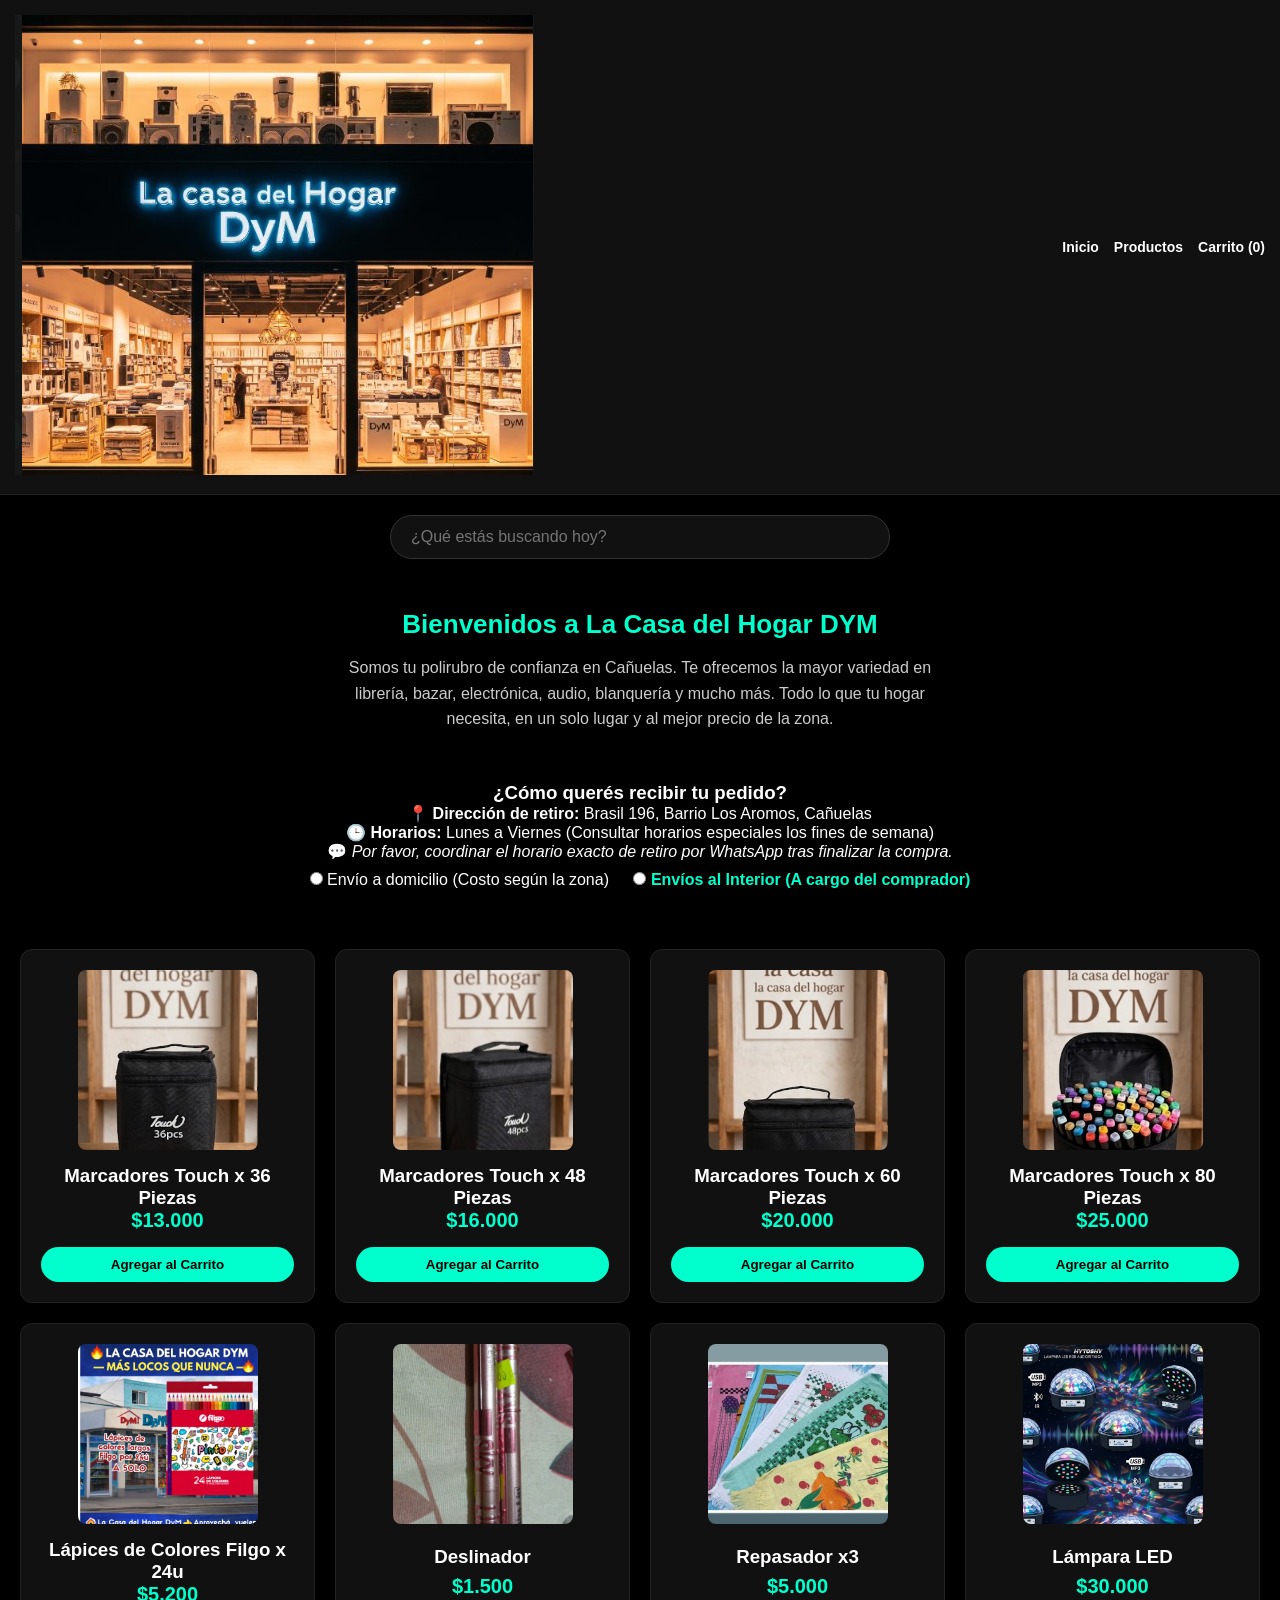
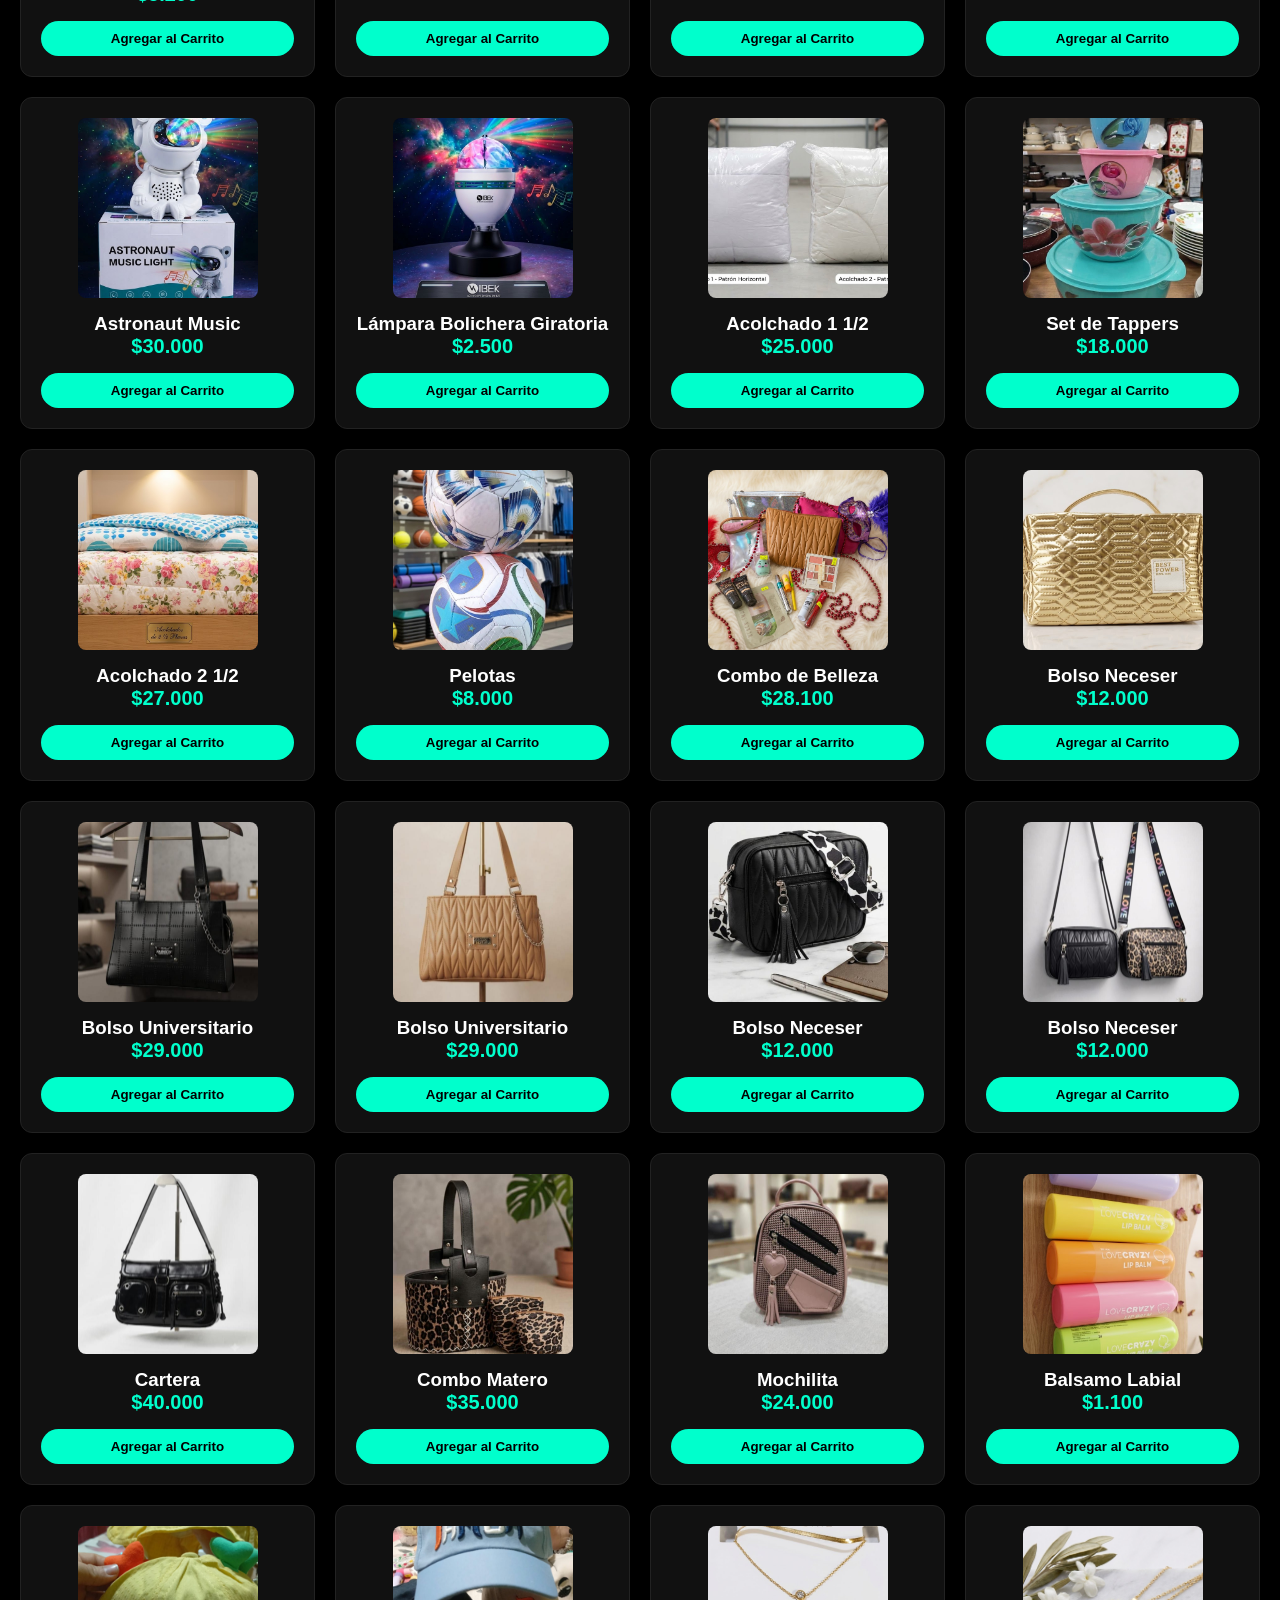
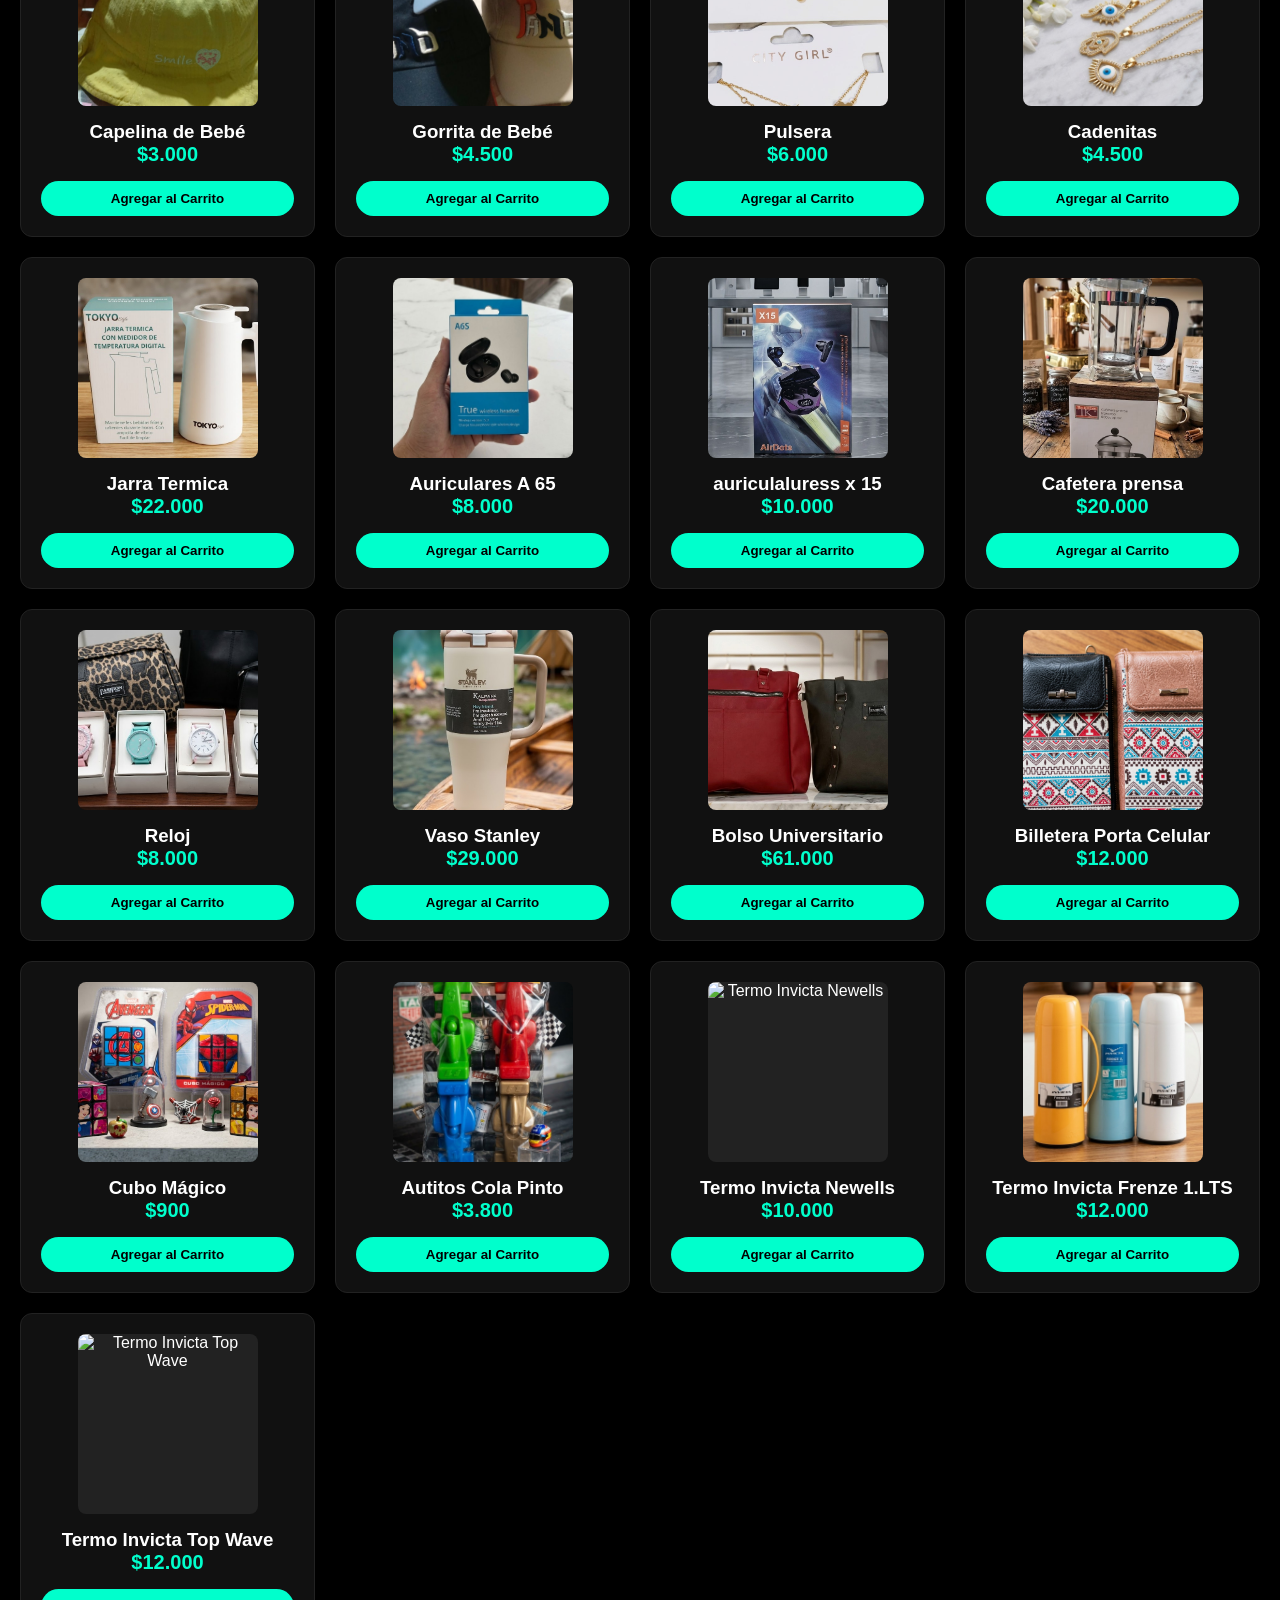
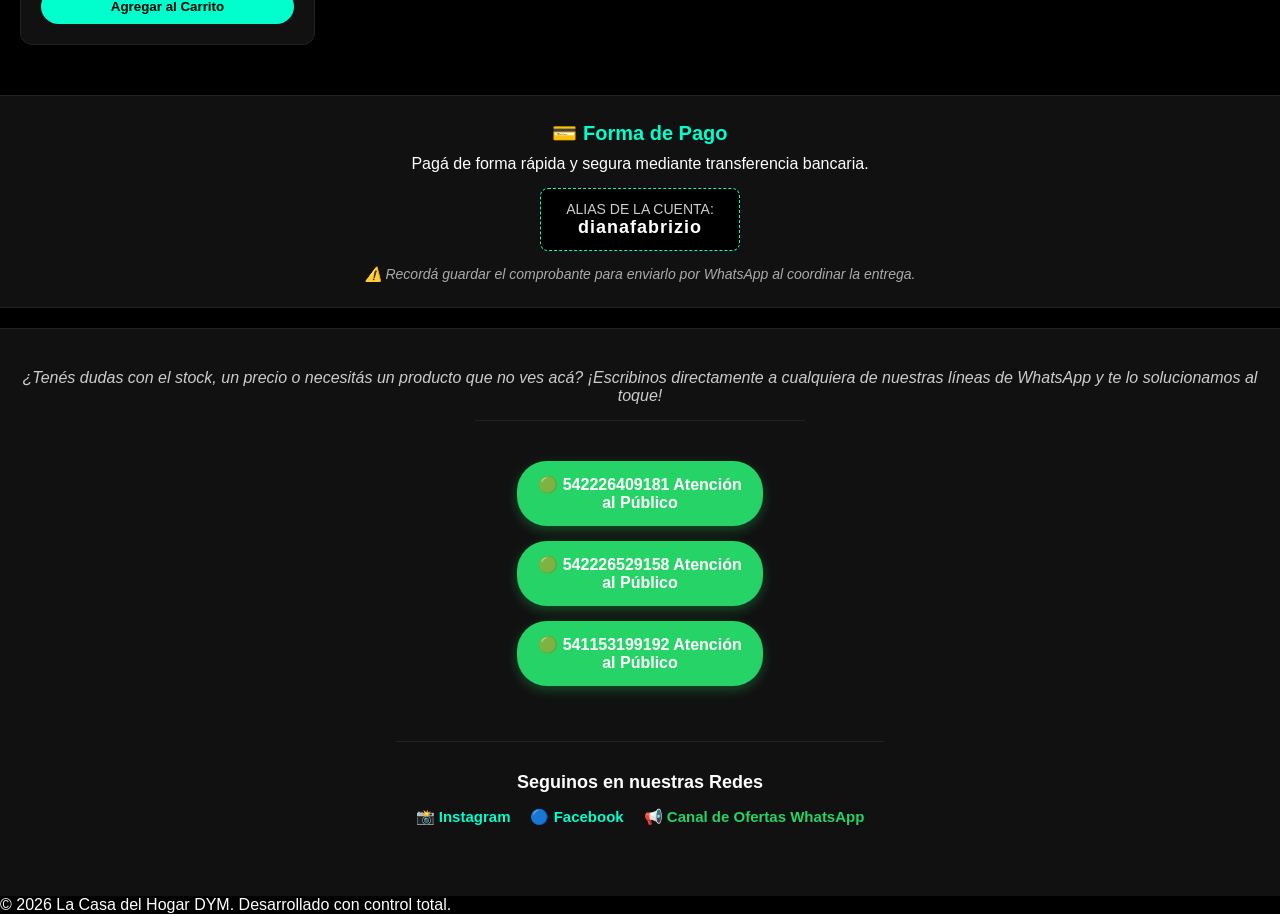
==== commit 5c2878eb: "Add files via upload" ====
--- a/index.html
+++ b/index.html
@@ -4,7 +4,7 @@
     <meta charset="UTF-8">
     <meta name="viewport" content="width=device-width, initial-scale=1.0">
     <title>La Casa del Hogar DYM - Tienda Oficial</title>
-     <link rel="stylesheet" href="/css/styles.css">
+     <link rel="stylesheet" href="styles.css">
       <link rel="icon" type="image/x-icon" href="favicon.ico">
 </head>
 <body>
@@ -347,14 +347,14 @@
 <!-- TARJETA 40 : TERMO INVICTA FRENZE 1.LTS-->
  <div class="product-card">
     <img src="img/Bazar/Termo Invicta firenze 1.lts.png" alt="Termo Invicta Frenze 1.LTS" class="product-img">
-     <h3>TTermo Invicta Frenze 1.LTS</h3>
+     <h3>Termo Invicta Frenze 1.LTS</h3>
     <p class="price">$12.000</p>
     <button class="add-to-cart-btn">Agregar al Carrito</button>
 </div>
 <!-- TARJETA 41 : TERMO INVICTA TOP WAVE-->
  <div class="product-card">
     <img src="img/Bazar/termo-invicta-top-wave.png" alt="Termo Invicta Top Wave" class="product-img">
-     <h3>TTermo Invicta Top Wave</h3>
+     <h3>Termo Invicta Top Wave</h3>
     <p class="price">$12.000</p>
     <button class="add-to-cart-btn">Agregar al Carrito</button>
 </div>
@@ -424,7 +424,7 @@
     </footer>
 
     <!-- Tu cable de lógica en JavaScript -->
- <script src="/tienda-DYM/static/js/app.js"></script>S
+ <script src="script.js"></script>
      <!-- 🛒 VENTANA FLOTANTE DEL CARRITO (CONECTADA CON TUS 3 VENDEDORAS) -->
 <div id="modal-carrito" style="display: none; position: fixed; top: 0; right: 0; width: 100%; max-width: 400px; height: 100%; background: #111; border-left: 2px solid #00ffcc; z-index: 10000; box-shadow: -5px 0 15px rgba(0,0,0,0.5); flex-direction: column; padding: 20px; color: white; overflow-y: auto;">
     
--- a/styles.css
+++ b/styles.css
@@ -0,0 +1,215 @@
+/* ==========================================
+   1. RESET GENERAL (Unos y Ceros)
+   ========================================== */
+* {
+    margin: 0;
+    padding: 0;
+    box-sizing: border-box;
+    font-family: Arial, sans-serif;
+}
+
+body {
+    background-color: #000000; /* Fondo negro de búnker para toda la web */
+    color: #ffffff;
+    
+}
+
+/* ==========================================
+   2. CABECERA (Barra de Navegación Móvil)
+   ========================================== */
+.app-header {
+    background-color: #111111;
+    color: #ffffff;
+    display: flex;
+    justify-content: space-between;
+    align-items: center;
+    padding: 15px;
+    position: sticky;
+    top: 0;
+    z-index: 100;
+    border-bottom: 1px solid #222;
+}
+
+.nav-links {
+    display: flex;
+    gap: 15px;
+}
+
+.nav-links a {
+    color: #ffffff;
+    text-decoration: none;
+    font-weight: bold;
+    font-size: 14px;
+}
+
+/* Ajuste del tamaño del logo de neón */
+.logo-img {
+    width: 150px; /* Tamaño de 150px que te gusta */
+    height: auto;
+    object-fit: contain;
+    filter: drop-shadow(0 0 5px rgba(255,255,255,0.5)); /* Efecto neón sutil */
+     animation: zoomPulsante 4s ease-in-out infinite;
+    transition: transform 0.3s ease;
+}
+.logo-img:hover {
+    transform: scale(1.15) rotate(2deg); /* Se agranda un toque más y gira sutilmente */
+    filter: drop-shadow(0 0 12px #00ffcc); /* El neón se enciende en verde brillante */
+    cursor: pointer;
+}
+    @keyframes zoomPulsante {
+    0% {
+        transform: scale(1); /* Tamaño normal */
+    }
+    50% {
+        transform: scale(1.08); /* Hace un zoom suave hacia adelante */
+    }
+    100% {
+        transform: scale(1); /* Vuelve al tamaño original */
+    }
+}
+/* ==========================================
+   3. SECCIONES GENERALES (Buscador e Info)
+   ========================================== */
+.search-section {
+    padding: 20px;
+    text-align: center;
+    background-color: #000000;
+}
+
+#search-input {
+    width: 90%;
+    max-width: 500px;
+    padding: 12px 20px;
+    border-radius: 25px;
+    border: 1px solid #333;
+    background-color: #111111;
+    color: white;
+    font-size: 16px;
+}
+
+.shipping-info {
+    text-align: center;
+    padding: 10px;
+    background-color: #111111;
+    color: #00ffcc;
+    font-size: 14px;
+    font-weight: bold;
+}
+
+/* ==========================================
+   4. GRILLA DE PRODUCTOS (Catálogo Adaptable)
+   ========================================== */
+.products-grid {
+    display: grid;
+    /* Se acomodan en filas y columnas automáticas según el tamaño de la pantalla */
+    grid-template-columns: repeat(auto-fit, minmax(240px, 1fr));
+    gap: 20px;
+    padding: 30px 20px;
+    background-color: #000000;
+    perspective: 1000px; 
+}
+
+.product-card {
+    background-color: #111111; /* Fondo oscuro para que resalte el texto */
+    border: 1px solid #222;
+    border-radius: 12px;
+    padding: 20px;
+    text-align: center;
+    display: flex;
+    flex-direction: column;
+    justify-content: space-between;
+    align-items: center;
+    box-shadow: 0 4px 15px rgba(0,0,0,0.5);
+     transform-style: preserve-3d; /* Le avisa a Windows que este objeto maneja volumen */
+    transition: transform 0.6s cubic-bezier(0.4, 0, 0.2, 1);
+}
+
+.product-img {
+    width: 100%;
+    max-width: 180px;
+    height: 180px;
+    object-fit: cover; /* Evita que las fotos se deformen */
+    border-radius: 8px;
+    background-color: #222; /* Fondo gris grisáceo mientras no carga la foto */
+    margin-bottom: 15px;
+}
+
+.product-info h3 {
+    color: #ffffff;
+    font-size: 16px;
+    margin-bottom: 10px;
+    min-height: 40px; /* Mantiene los títulos alineados */
+}
+
+.price {
+    color: #00ffcc; /* Color verde neón para destacar el precio */
+    font-size: 20px;
+    font-weight: bold;
+    margin-bottom: 15px;
+}
+
+.add-to-cart-btn {
+    background-color: #00ffcc;
+    color: #000000;
+    border: none;
+    padding: 10px 20px;
+    border-radius: 20px;
+    font-weight: bold;
+    cursor: pointer;
+    width: 100%;
+    transition: transform 0.2s, background-color 0.2s;
+}
+
+.add-to-cart-btn:hover {
+    transform: scale(1.03);
+    background-color: #00d4b0;
+}
+
+/* ==========================================
+   5. SECCIÓN BOTONES DE WHATSAPP
+   ========================================== */
+.whatsapp-section {
+    background-color: #111111;
+    text-align: center;
+    padding: 40px 20px;
+    border-top: 1px solid #222;
+}
+
+.whatsapp-section h2 {
+    color: #ffffff;
+    margin-bottom: 25px;
+    font-size: 22px;
+}
+
+.whatsapp-buttons {
+    display: flex;
+    flex-direction: column;
+    align-items: center;
+    gap: 15px;
+}
+
+.btn-whatsapp {
+    display: flex;
+    justify-content: center;
+    align-items: center;
+    width: 85%;
+    max-width: 290px;
+    background-color: #25D366; /* Verde oficial de WhatsApp */
+    color: white;
+    text-decoration: none;
+    padding: 14px;
+    border-radius: 30px;
+    font-weight: bold;
+    font-size: 16px;
+    box-shadow: 0 4px 12px rgba(37, 211, 102, 0.3);
+    transition: transform 0.2s, background-color 0.2s;
+}
+
+.btn-whatsapp:hover {
+    transform: scale(1.05);
+    background-color: #20ba5a; /* Un verde un toque más oscuro al pasar el mouse */
+}
+.product-card:hover {
+    transform: rotateY(15deg) translateZ(10px); /* La tarjeta gira hacia adelante con volumen */
+    box-shadow: 0 10px 25px rgba(0, 255, 204, 0.2); /* Sombra neón tridimensional */
+}
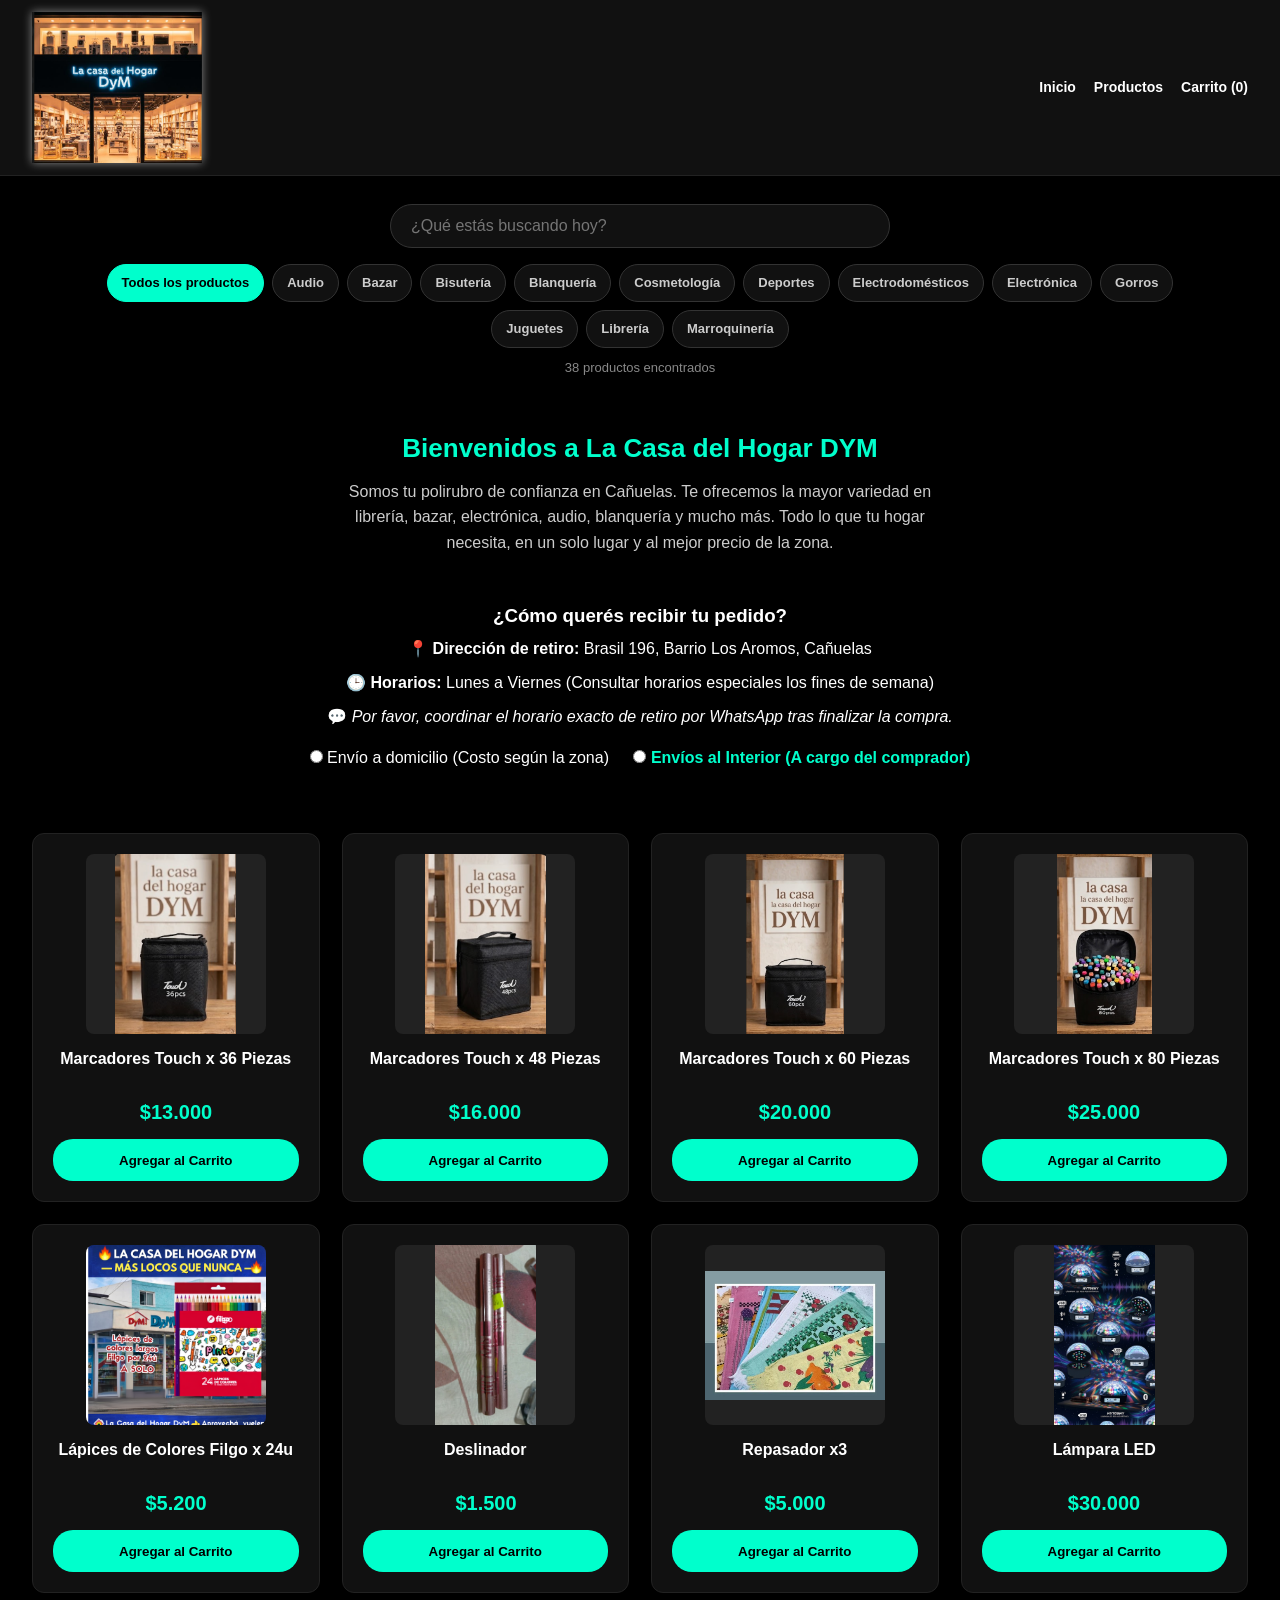
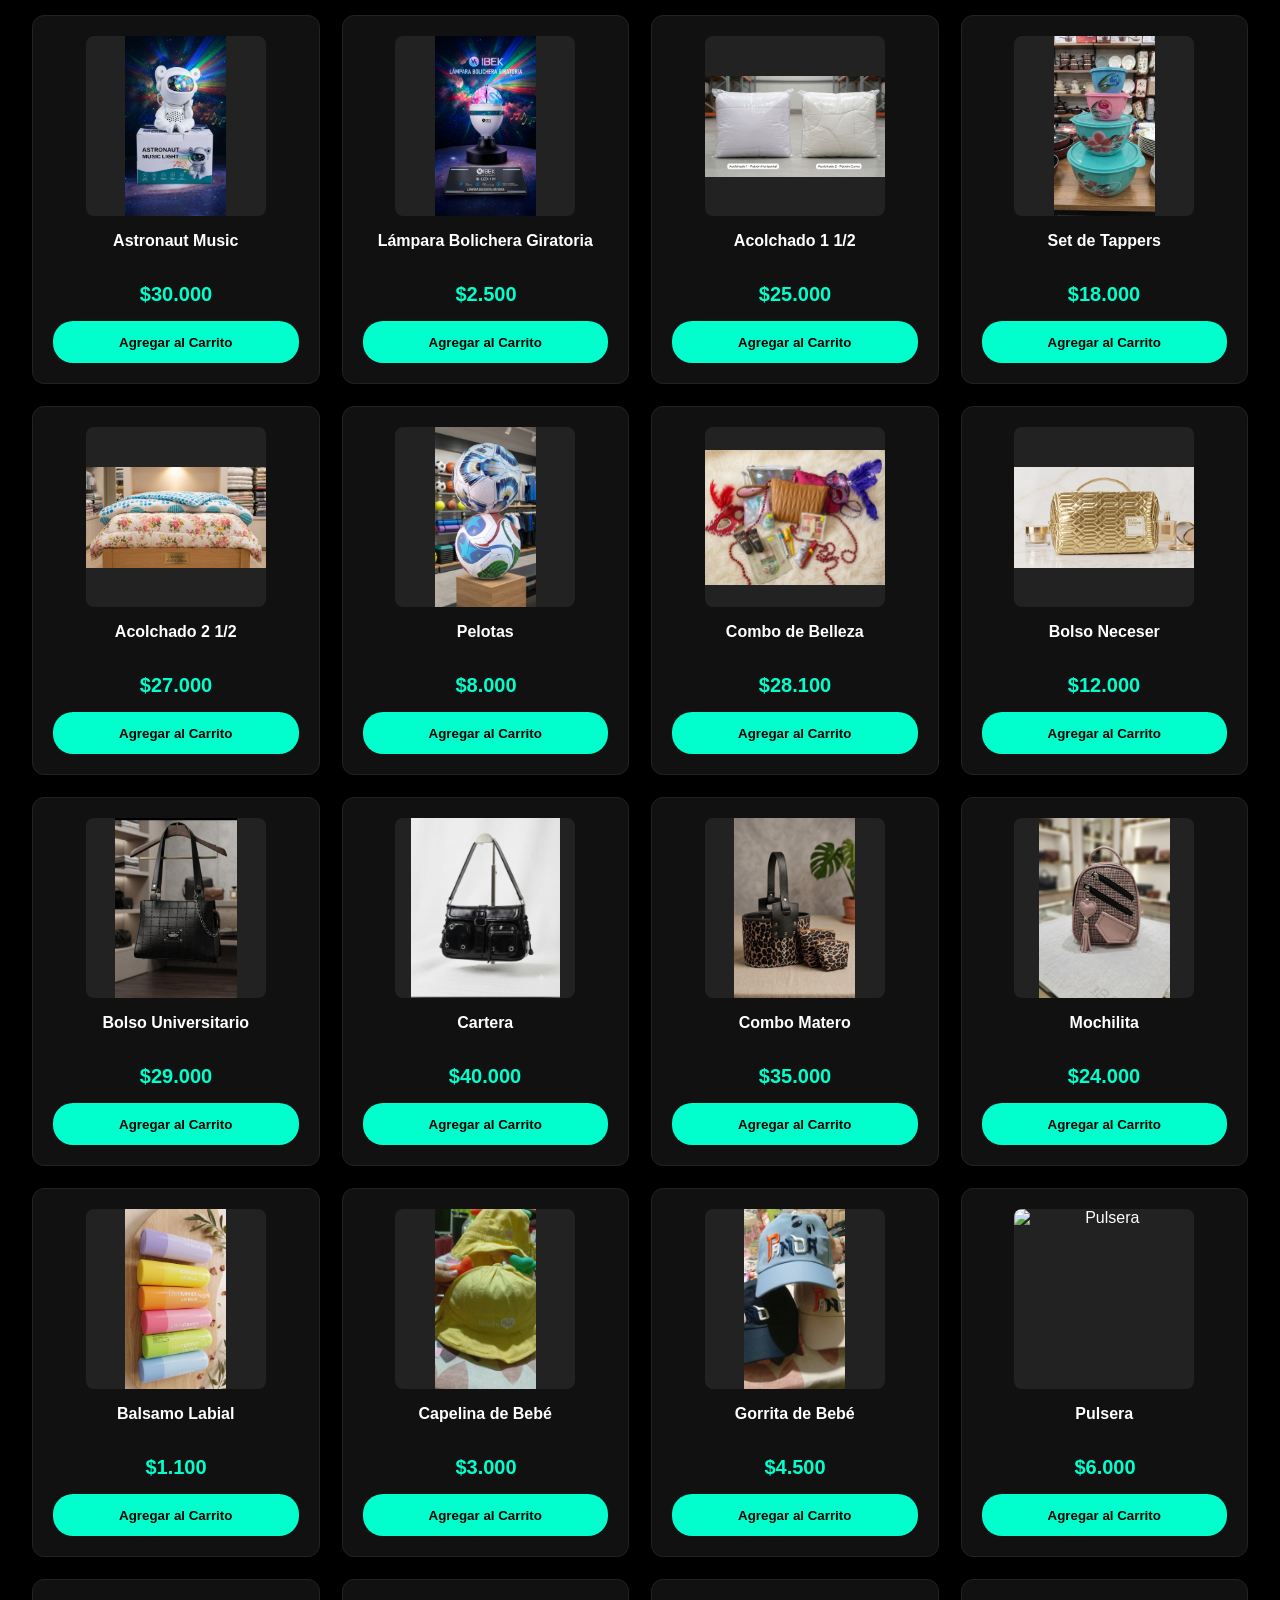
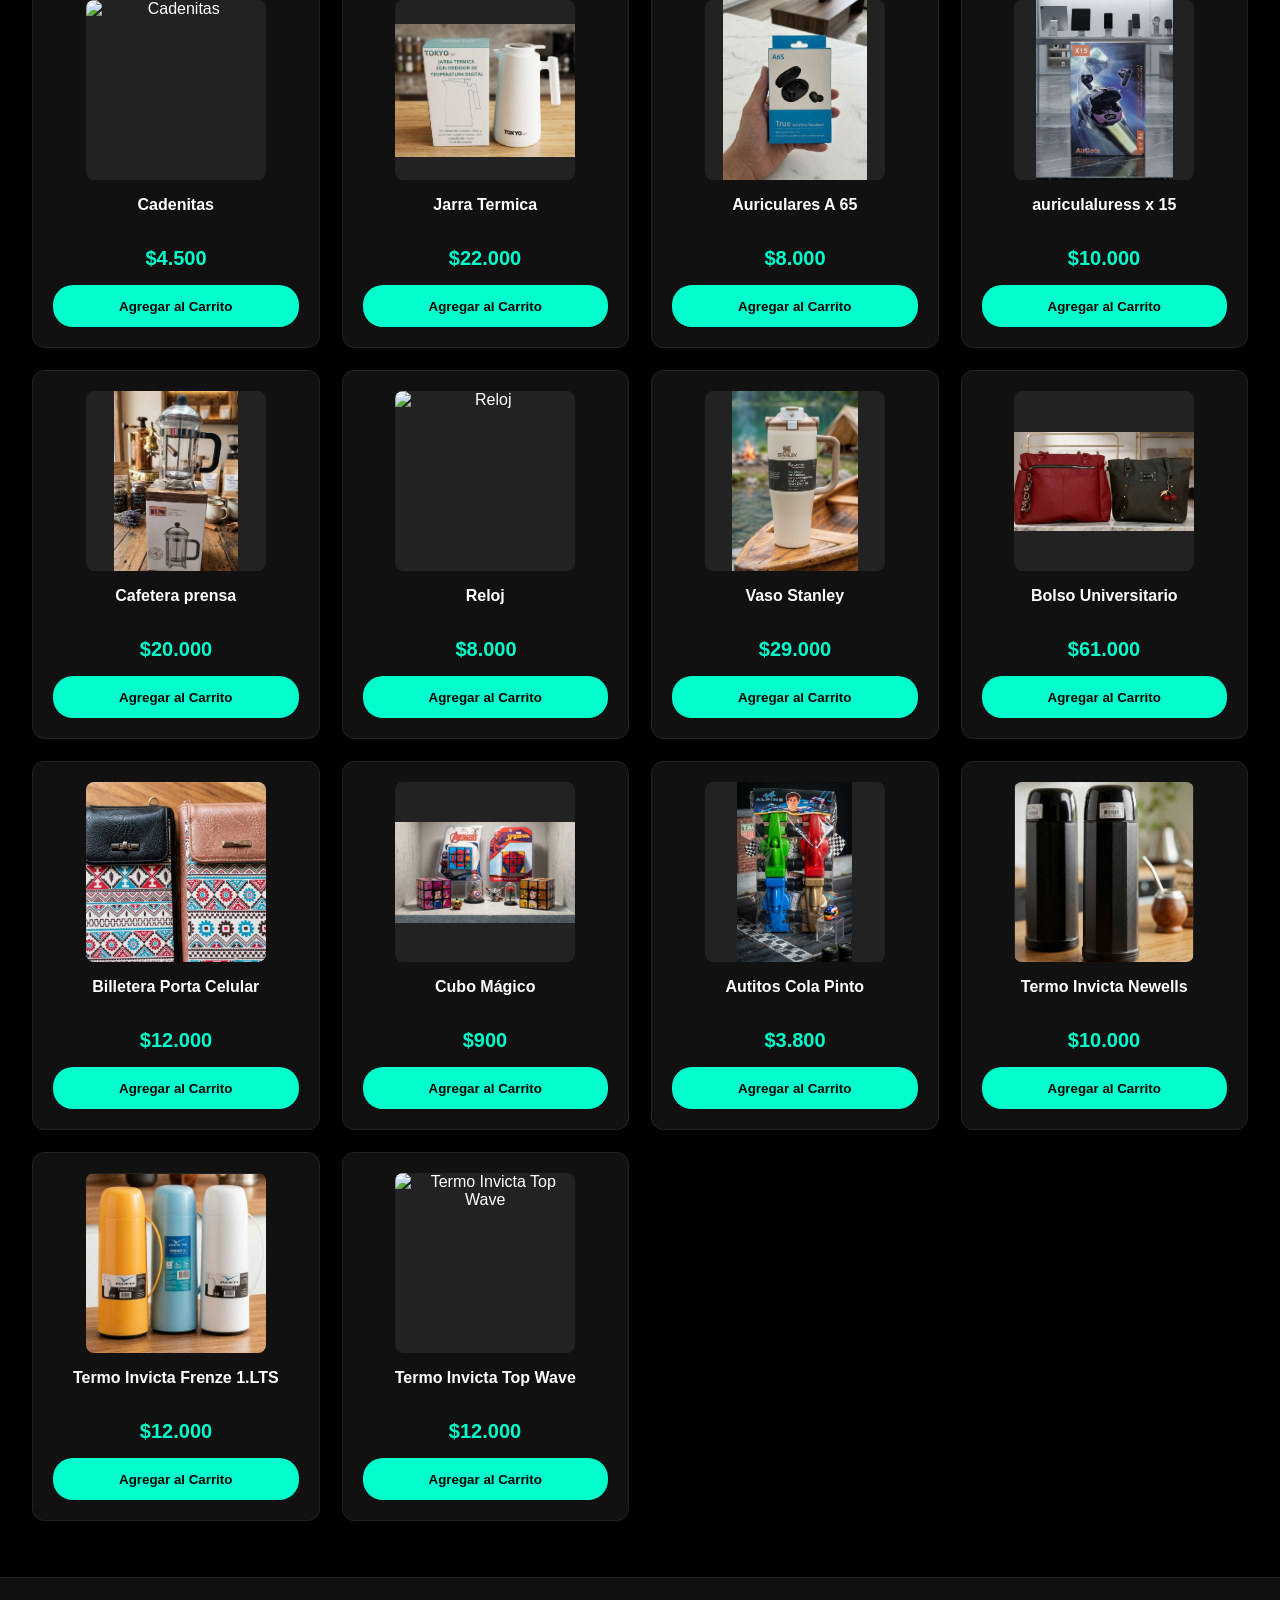
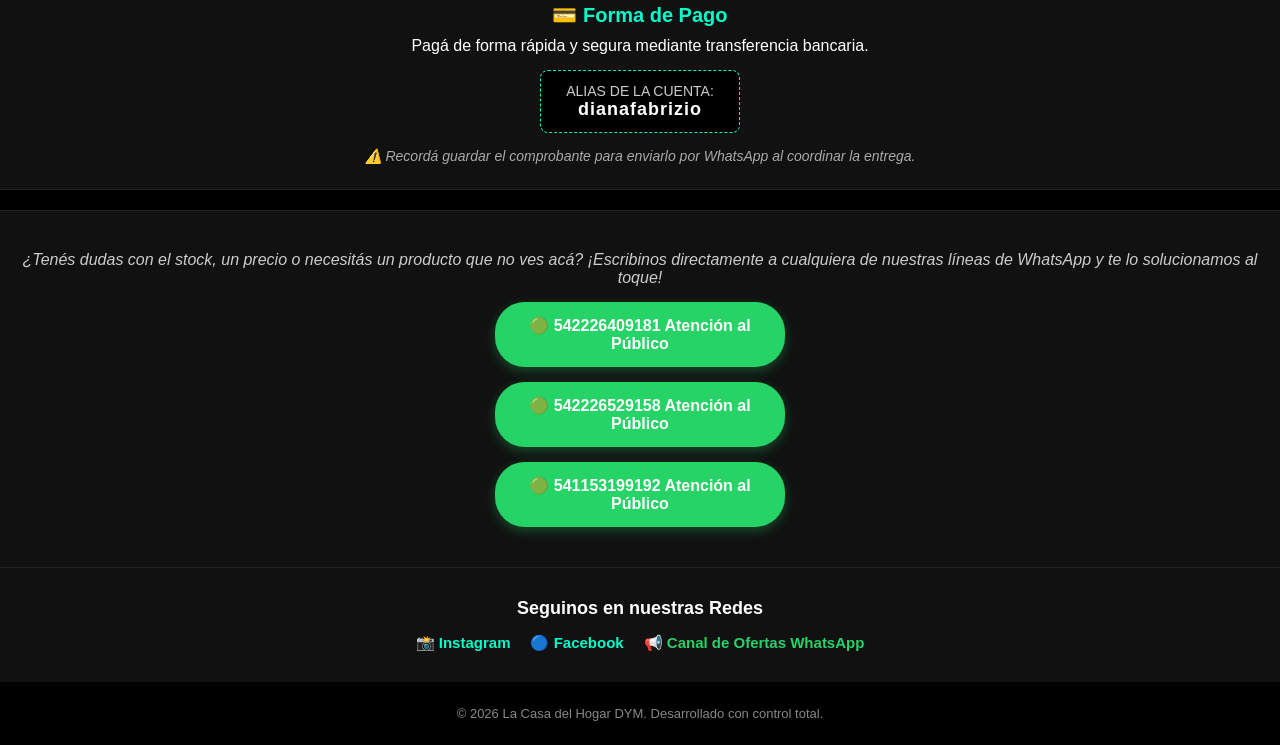
==== commit db78ec4f: "Add files via upload" ====
--- a/index.html
+++ b/index.html
@@ -5,7 +5,6 @@
     <meta name="viewport" content="width=device-width, initial-scale=1.0">
     <title>La Casa del Hogar DYM - Tienda Oficial</title>
      <link rel="stylesheet" href="styles.css">
-      <link rel="icon" type="image/x-icon" href="favicon.ico">
 </head>
 <body>
 
@@ -28,6 +27,10 @@
         <!-- Sección del Buscador -->
         <section class="search-section">
             <input type="text" placeholder="¿Qué estás buscando hoy?" id="search-input">
+            <div class="catalog-toolbar" aria-label="Filtros del catálogo">
+                <div id="category-filters" class="category-filters" role="group" aria-label="Categorías"></div>
+                <p id="results-summary" class="results-summary" aria-live="polite"></p>
+            </div>
         </section>
 <!-- SECCIÓN: BIENVENIDA Y DESCRIPCIÓN DEL POLIRUBRO -->
 <section class="about-section" style="text-align: center; padding: 30px 20px; background-color: #000;">
@@ -69,7 +72,6 @@
      <p class="price">$13.000</p>
      <button class="add-to-cart-btn">Agregar al Carrito</button>
   </div>
-</div>
 
 <!-- TARJETA 2: MARCADORES TOUCH X 48 -->
 <div class="product-card">
@@ -78,7 +80,6 @@
      <p class="price">$16.000</p>
      <button class="add-to-cart-btn">Agregar al Carrito</button>
   </div>
-</div>
 <!-- TARJETA 3: MARCADORES TOUCH X 60 -->
 <div class="product-card">
      <img src="img/Libreria/touch 60.png" alt="Marcadores Touch x 60" class="product-img">
@@ -86,7 +87,6 @@
      <p class="price">$20.000</p>
      <button class="add-to-cart-btn">Agregar al Carrito</button>
  </div>
-</div>
 
 <!-- TARJETA 4: MARCADORES TOUCH X 80 -->
 <div class="product-card">
@@ -95,7 +95,6 @@
      <p class="price">$25.000</p>
      <button class="add-to-cart-btn">Agregar al Carrito</button>
   </div>
-</div>
 
 <!-- TARJETA 5: LÁPICES FILGO X 24 -->
 <div class="product-card">
@@ -104,7 +103,6 @@
       <p class="price">$5.200</p>
       <button class="add-to-cart-btn">Agregar al Carrito</button>
   </div>
-</div>
 <!-- TARJETA 6: DESLINIADOR -->
 <div class="product-card">
     <img src="img/Cosmetologia/desliniador.png" alt="deslinador" class="product-img">
@@ -190,170 +188,149 @@
     <p class="price">$29.000</p>
     <button class="add-to-cart-btn">Agregar al Carrito</button>
 </div>
-<!-- TARJETA 18: BOLSO UNIVERSITARIO-->
- <div class="product-card">
-    <img src="img/Marroquineria/bolso universitario (2).png" alt="Bolso Universitario" class="product-img">
-     <h3>Bolso Universitario</h3>
-    <p class="price">$29.000</p>
-    <button class="add-to-cart-btn">Agregar al Carrito</button>
-</div>
-<!-- TARJETA 19: BOLSO -->
- <div class="product-card">
-    <img src="img/Marroquineria/bolso.png" alt="Bolso Neceser" class="product-img">
-     <h3>Bolso Neceser</h3>
-    <p class="price">$12.000</p>
-    <button class="add-to-cart-btn">Agregar al Carrito</button>
-</div>
-<!-- TARJETA 20: BOLSO NECESER-->
- <div class="product-card">
-    <img src="img/Marroquineria/bolsos neceser.png" alt="Bolso Neceser" class="product-img">
-     <h3>Bolso Neceser</h3>
-    <p class="price">$12.000</p>
-    <button class="add-to-cart-btn">Agregar al Carrito</button>
-</div>
-<!-- TARJETA 21: CARTERA -->
+<!-- TARJETA 18: CARTERA -->
  <div class="product-card">
     <img src="img/Marroquineria/cartera.png" alt="Cartera" class="product-img">
      <h3>Cartera</h3>
     <p class="price">$40.000</p>
     <button class="add-to-cart-btn">Agregar al Carrito</button>
 </div>
-<!-- TARJETA 22: COMBO MATERO -->
+<!-- TARJETA 19: COMBO MATERO -->
  <div class="product-card">
     <img src="img/Marroquineria/combo matero.png" alt="Combo Matero" class="product-img">
      <h3>Combo Matero</h3>
     <p class="price">$35.000</p>
     <button class="add-to-cart-btn">Agregar al Carrito</button>
 </div>
-<!-- TARJETA 23: mochilita-->
+<!-- TARJETA 20: mochilita-->
  <div class="product-card">
     <img src="img/Marroquineria/mochilitas.png" alt="Mochilita" class="product-img">
      <h3>Mochilita</h3>
     <p class="price">$24.000</p>
     <button class="add-to-cart-btn">Agregar al Carrito</button>
 </div>
-<!-- TARJETA 24: BALSAMO LABIAL-->
+<!-- TARJETA 21: BALSAMO LABIAL-->
  <div class="product-card">
     <img src="img/Cosmetologia/balsamo labial.jpg" alt="Balsamo Labial" class="product-img">
      <h3>Balsamo Labial</h3>
     <p class="price">$1.100</p>
     <button class="add-to-cart-btn">Agregar al Carrito</button>
 </div>
-<!-- TARJETA 25: CAPELINA DE BEBE-->
+<!-- TARJETA 22: CAPELINA DE BEBE-->
  <div class="product-card">
     <img src="img/Gorros/capelina de bebe.png" alt="Capelina de Bebé" class="product-img">
      <h3>Capelina de Bebé</h3>
     <p class="price">$3.000</p>
     <button class="add-to-cart-btn">Agregar al Carrito</button>
 </div>
-<!-- TARJETA 26: GORRITA DE BEBE-->
+<!-- TARJETA 23: GORRITA DE BEBE-->
  <div class="product-card">
     <img src="img/Gorros/gorrita de bebe.png" alt="Gorrita de Bebé" class="product-img">
      <h3>Gorrita de Bebé</h3>
     <p class="price">$4.500</p>
     <button class="add-to-cart-btn">Agregar al Carrito</button>
 </div>
-<!-- TARJETA 27: pulsera-->
- <div class="product-card">
-    <img src="img/Billuteri/pulsera.png" alt="Pulsera" class="product-img">
+<!-- TARJETA 24: pulsera-->
+ <div class="product-card">
+    <img src="img/Billuteria/pulsera.png" alt="Pulsera" class="product-img">
      <h3>Pulsera</h3>
     <p class="price">$6.000</p>
     <button class="add-to-cart-btn">Agregar al Carrito</button>
 </div>
-<!-- TARJETA 28: CADENITAS-->
- <div class="product-card">
-    <img src="img/Billuteri/cadenitas.png" alt="Cadenitas" class="product-img">
+<!-- TARJETA 25: CADENITAS-->
+ <div class="product-card">
+    <img src="img/Billuteria/cadenitas.png" alt="Cadenitas" class="product-img">
      <h3>Cadenitas</h3>
     <p class="price">$4.500</p>
     <button class="add-to-cart-btn">Agregar al Carrito</button>
 </div>
-<!-- TARJETA 29: JARRA TERMICA-->
+<!-- TARJETA 26: JARRA TERMICA-->
  <div class="product-card">
     <img src="img/Eñectrodomestico/jarra termica.png" alt="Jarra termica" class="product-img">
      <h3>Jarra Termica</h3>
     <p class="price">$22.000</p>
     <button class="add-to-cart-btn">Agregar al Carrito</button>
 </div>
-<!-- TARJETA 30: AURICULARES A65-->
+<!-- TARJETA 27: AURICULARES A65-->
  <div class="product-card">
     <img src="img/Audio/auriculares A 65.png" alt="Auriculares A 65" class="product-img">
      <h3>Auriculares A 65</h3>
     <p class="price">$8.000</p>
     <button class="add-to-cart-btn">Agregar al Carrito</button>
 </div>
- <!-- TARJETA 31: auriculares x 15-->
+ <!-- TARJETA 28: auriculares x 15-->
  <div class="product-card">
     <img src="img/Audio/auriculares x 15.png" alt="Auriculares x 15" class="product-img">
      <h3>auriculaluress x 15</h3>
     <p class="price">$10.000</p>
     <button class="add-to-cart-btn">Agregar al Carrito</button>
 </div>
-<!-- TARJETA 32: cafetera prensa-->
+<!-- TARJETA 29: cafetera prensa-->
  <div class="product-card">
     <img src="img/Eñectrodomestico/cafetera prensa.png" alt="Cafetera prensa" class="product-img">
      <h3>Cafetera prensa</h3>
     <p class="price">$20.000</p>
     <button class="add-to-cart-btn">Agregar al Carrito</button>
 </div>
-<!-- TARJETA 33: reloj-->
- <div class="product-card">
-    <img src="img/Billuteri/reloj.png" alt="Reloj" class="product-img">
+<!-- TARJETA 30: reloj-->
+ <div class="product-card">
+    <img src="img/Billuteria/reloj.png" alt="Reloj" class="product-img">
      <h3>Reloj</h3>
     <p class="price">$8.000</p>
     <button class="add-to-cart-btn">Agregar al Carrito</button>
 </div>
-<!-- TARJETA 34: vaso stanley -->
+<!-- TARJETA 31: vaso stanley -->
  <div class="product-card">
     <img src="img/Bazar/vaso stanley.png" alt="Vaso Stanley" class="product-img">
      <h3>Vaso Stanley</h3>
     <p class="price">$29.000</p>
     <button class="add-to-cart-btn">Agregar al Carrito</button>
 </div>
-<!-- TARJETA 35: BOLSO UNIVERSITARIO -->
+<!-- TARJETA 32: BOLSO UNIVERSITARIO -->
  <div class="product-card">
     <img src="img/Marroquineria/bolso.universitario.png" alt="Bolso Universitario" class="product-img">
      <h3>Bolso Universitario</h3>
     <p class="price">$61.000</p>
     <button class="add-to-cart-btn">Agregar al Carrito</button>
 </div>
-<!-- TARJETA 36: BILLETERA PORTA CELULAR -->
+<!-- TARJETA 33: BILLETERA PORTA CELULAR -->
  <div class="product-card">
     <img src="img/Marroquineria/billetera porta celular.png" alt="Billetera Porta Celular" class="product-img">
      <h3>Billetera Porta Celular</h3>
     <p class="price">$12.000</p>
     <button class="add-to-cart-btn">Agregar al Carrito</button>
 </div>
-<!-- TARJETA 37 : CUBO MAGICO -->
+<!-- TARJETA 34 : CUBO MAGICO -->
  <div class="product-card">
     <img src="img/Juguetes/cubo magico.png" alt="Cubo Mágico" class="product-img">
      <h3>Cubo Mágico</h3>
     <p class="price">$900</p>
     <button class="add-to-cart-btn">Agregar al Carrito</button>
 </div>
-<!-- TARJETA 38 : AUTITOS COLA PINTO-->
+<!-- TARJETA 35 : AUTITOS COLA PINTO-->
  <div class="product-card">
     <img src="img/Juguetes/autitos cola pinto.png" alt="Autitos Cola Pinto" class="product-img">
      <h3>Autitos Cola Pinto</h3>
     <p class="price">$3.800</p>
     <button class="add-to-cart-btn">Agregar al Carrito</button>
 </div>
-<!-- TARJETA 39 : OFERTON TERMO INVICTA NEWELLS-->
- <div class="product-card">
-    <img src="img/Bazar/oferton termo Invicta newells.png" alt="Termo Invicta Newells" class="product-img">
+<!-- TARJETA 36 : OFERTON TERMO INVICTA NEWELLS-->
+ <div class="product-card">
+    <img src="img/Bazar/ofertón termo Invicta newells.png" alt="Termo Invicta Newells" class="product-img">
      <h3>Termo Invicta Newells</h3>
     <p class="price">$10.000</p>
     <button class="add-to-cart-btn">Agregar al Carrito</button>
 </div>
-<!-- TARJETA 40 : TERMO INVICTA FRENZE 1.LTS-->
+<!-- TARJETA 37 : TERMO INVICTA FRENZE 1.LTS-->
  <div class="product-card">
     <img src="img/Bazar/Termo Invicta firenze 1.lts.png" alt="Termo Invicta Frenze 1.LTS" class="product-img">
      <h3>Termo Invicta Frenze 1.LTS</h3>
     <p class="price">$12.000</p>
     <button class="add-to-cart-btn">Agregar al Carrito</button>
 </div>
-<!-- TARJETA 41 : TERMO INVICTA TOP WAVE-->
- <div class="product-card">
-    <img src="img/Bazar/termo-invicta-top-wave.png" alt="Termo Invicta Top Wave" class="product-img">
+<!-- TARJETA 38 : TERMO INVICTA TOP WAVE-->
+ <div class="product-card">
+    <img src="img/Bazar/termo invicta top wave.png" alt="Termo Invicta Top Wave" class="product-img">
      <h3>Termo Invicta Top Wave</h3>
     <p class="price">$12.000</p>
     <button class="add-to-cart-btn">Agregar al Carrito</button>
@@ -383,16 +360,12 @@
         ¿Tenés dudas con el stock, un precio o necesitás un producto que no ves acá? ¡Escribinos directamente a cualquiera de nuestras líneas de WhatsApp y te lo solucionamos al toque!
     </p>
     <div class="whatsapp-buttons">
-
-        <section class="whatsapp-section">
-           
-            <div class="whatsapp-buttons">
-                <!-- Enlace de ejemplo, cambiale los números por los reales de ella -->
-                <a href="https://wa.me/5492226409181" target="_blank" class="btn-whatsapp">🟢 542226409181 Atención al Público</a>
-                <a href="https://wa.me/5492226529158" target="_blank" class="btn-whatsapp">🟢 542226529158 Atención al Público</a>
-                <a href="https://wa.me/5491153199192" target="_blank" class="btn-whatsapp">🟢 541153199192 Atención al Público</a>
-            </div>
-        </section>
+        <!-- Enlace de ejemplo, cambiale los números por los reales de ella -->
+        <a href="https://wa.me/5492226409181" target="_blank" rel="noopener" class="btn-whatsapp">🟢 542226409181 Atención al Público</a>
+        <a href="https://wa.me/5492226529158" target="_blank" rel="noopener" class="btn-whatsapp">🟢 542226529158 Atención al Público</a>
+        <a href="https://wa.me/5491153199192" target="_blank" rel="noopener" class="btn-whatsapp">🟢 541153199192 Atención al Público</a>
+    </div>
+</section>
 <!-- SECCIÓN: REDES SOCIALES Y CANAL OFICIAL -->
 <section class="social-section" style="text-align: center; padding: 30px 20px; background-color: #111; border-top: 1px solid #222;">
     <h3 style="color: #ffffff; font-size: 18px; margin-bottom: 15px;">Seguinos en nuestras Redes</h3>
@@ -424,7 +397,7 @@
     </footer>
 
     <!-- Tu cable de lógica en JavaScript -->
- <script src="script.js"></script>
+ <script src="app.js"></script>
      <!-- 🛒 VENTANA FLOTANTE DEL CARRITO (CONECTADA CON TUS 3 VENDEDORAS) -->
 <div id="modal-carrito" style="display: none; position: fixed; top: 0; right: 0; width: 100%; max-width: 400px; height: 100%; background: #111; border-left: 2px solid #00ffcc; z-index: 10000; box-shadow: -5px 0 15px rgba(0,0,0,0.5); flex-direction: column; padding: 20px; color: white; overflow-y: auto;">
     
--- a/styles.css
+++ b/styles.css
@@ -8,10 +8,15 @@
     font-family: Arial, sans-serif;
 }
 
+html {
+    scroll-behavior: smooth;
+}
+
 body {
     background-color: #000000; /* Fondo negro de búnker para toda la web */
     color: #ffffff;
-    
+    min-width: 320px;
+    overflow-x: hidden;
 }
 
 /* ==========================================
@@ -23,23 +28,42 @@
     display: flex;
     justify-content: space-between;
     align-items: center;
-    padding: 15px;
+    padding: 12px clamp(14px, 4vw, 32px);
     position: sticky;
     top: 0;
     z-index: 100;
     border-bottom: 1px solid #222;
 }
 
+.logo-container {
+    flex: 0 1 180px;
+    min-width: 0;
+}
+
+.logo,
+.logo-img {
+    display: block;
+    width: min(100%, 170px);
+    height: auto;
+    object-fit: contain;
+    filter: drop-shadow(0 0 5px rgba(255, 255, 255, 0.5));
+    animation: zoomPulsante 4s ease-in-out infinite;
+}
+
 .nav-links {
     display: flex;
-    gap: 15px;
+    align-items: center;
+    justify-content: flex-end;
+    gap: clamp(8px, 2vw, 18px);
+    min-width: 0;
 }
 
 .nav-links a {
     color: #ffffff;
     text-decoration: none;
     font-weight: bold;
-    font-size: 14px;
+    font-size: clamp(12px, 2vw, 14px);
+    white-space: nowrap;
 }
 
 /* Ajuste del tamaño del logo de neón */
@@ -71,13 +95,13 @@
    3. SECCIONES GENERALES (Buscador e Info)
    ========================================== */
 .search-section {
-    padding: 20px;
+    padding: clamp(16px, 4vw, 28px) 20px;
     text-align: center;
     background-color: #000000;
 }
 
 #search-input {
-    width: 90%;
+    width: min(100%, 520px);
     max-width: 500px;
     padding: 12px 20px;
     border-radius: 25px;
@@ -85,6 +109,55 @@
     background-color: #111111;
     color: white;
     font-size: 16px;
+    outline: none;
+}
+
+#search-input:focus {
+    border-color: #00ffcc;
+    box-shadow: 0 0 0 3px rgba(0, 255, 204, 0.12);
+}
+
+.catalog-toolbar {
+    width: min(100%, 1100px);
+    margin: 16px auto 0;
+}
+
+.category-filters {
+    display: flex;
+    gap: 8px;
+    justify-content: center;
+    flex-wrap: wrap;
+}
+
+.category-filter {
+    border: 1px solid #333;
+    border-radius: 999px;
+    background: #111;
+    color: #ccc;
+    cursor: pointer;
+    font-size: 13px;
+    font-weight: bold;
+    min-height: 38px;
+    padding: 8px 14px;
+    transition: border-color 0.2s, background-color 0.2s, color 0.2s;
+}
+
+.category-filter:hover,
+.category-filter.is-active {
+    border-color: #00ffcc;
+    background: #00ffcc;
+    color: #000;
+}
+
+.results-summary {
+    color: #888;
+    font-size: 13px;
+    margin-top: 12px;
+    text-align: center;
+}
+
+.product-card[hidden] {
+    display: none;
 }
 
 .shipping-info {
@@ -102,9 +175,11 @@
 .products-grid {
     display: grid;
     /* Se acomodan en filas y columnas automáticas según el tamaño de la pantalla */
-    grid-template-columns: repeat(auto-fit, minmax(240px, 1fr));
-    gap: 20px;
-    padding: 30px 20px;
+    grid-template-columns: repeat(auto-fit, minmax(min(100%, 240px), 1fr));
+    gap: clamp(14px, 2vw, 22px);
+    width: min(100%, 1440px);
+    margin: 0 auto;
+    padding: clamp(20px, 4vw, 36px) clamp(12px, 4vw, 32px);
     background-color: #000000;
     perspective: 1000px; 
 }
@@ -113,7 +188,8 @@
     background-color: #111111; /* Fondo oscuro para que resalte el texto */
     border: 1px solid #222;
     border-radius: 12px;
-    padding: 20px;
+    min-width: 0;
+    padding: clamp(14px, 2vw, 20px);
     text-align: center;
     display: flex;
     flex-direction: column;
@@ -127,8 +203,9 @@
 .product-img {
     width: 100%;
     max-width: 180px;
-    height: 180px;
-    object-fit: cover; /* Evita que las fotos se deformen */
+    aspect-ratio: 1;
+    height: auto;
+    object-fit: contain;
     border-radius: 8px;
     background-color: #222; /* Fondo gris grisáceo mientras no carga la foto */
     margin-bottom: 15px;
@@ -139,6 +216,16 @@
     font-size: 16px;
     margin-bottom: 10px;
     min-height: 40px; /* Mantiene los títulos alineados */
+}
+
+.product-card h3 {
+    width: 100%;
+    color: #ffffff;
+    font-size: 16px;
+    line-height: 1.3;
+    margin-bottom: 10px;
+    min-height: 42px;
+    overflow-wrap: anywhere;
 }
 
 .price {
@@ -158,6 +245,7 @@
     cursor: pointer;
     width: 100%;
     transition: transform 0.2s, background-color 0.2s;
+    min-height: 42px;
 }
 
 .add-to-cart-btn:hover {
@@ -173,6 +261,18 @@
     text-align: center;
     padding: 40px 20px;
     border-top: 1px solid #222;
+}
+
+.about-section,
+.delivery-options,
+.payment-info {
+    overflow-wrap: anywhere;
+}
+
+.delivery-options p {
+    max-width: 760px;
+    margin: 10px auto;
+    line-height: 1.5;
 }
 
 .whatsapp-section h2 {
@@ -209,7 +309,113 @@
     transform: scale(1.05);
     background-color: #20ba5a; /* Un verde un toque más oscuro al pasar el mouse */
 }
-.product-card:hover {
-    transform: rotateY(15deg) translateZ(10px); /* La tarjeta gira hacia adelante con volumen */
-    box-shadow: 0 10px 25px rgba(0, 255, 204, 0.2); /* Sombra neón tridimensional */
-}
+
+#modal-carrito {
+    width: min(100%, 400px);
+    padding: clamp(16px, 4vw, 24px) !important;
+}
+
+#carrito-items {
+    min-height: 0;
+}
+
+.app-footer {
+    padding: 24px 16px;
+    text-align: center;
+    color: #888;
+    font-size: 13px;
+}
+
+@media (max-width: 600px) {
+    .app-header {
+        align-items: stretch;
+        flex-direction: column;
+        gap: 10px;
+        padding-block: 10px;
+    }
+
+    .logo-container {
+        align-self: center;
+        flex-basis: auto;
+    }
+
+    .logo,
+    .logo-img {
+        width: min(58vw, 150px);
+        margin: 0 auto;
+    }
+
+    .nav-links {
+        justify-content: space-between;
+        width: 100%;
+    }
+
+    .nav-links a {
+        padding: 8px 4px;
+    }
+
+    .category-filters {
+        justify-content: flex-start;
+        flex-wrap: nowrap;
+        overflow-x: auto;
+        padding: 2px 2px 8px;
+        scrollbar-width: thin;
+    }
+
+    .category-filter {
+        flex: 0 0 auto;
+    }
+
+    .products-grid {
+        grid-template-columns: 1fr;
+    }
+
+    .product-card {
+        width: min(100%, 360px);
+        justify-self: center;
+    }
+
+    .product-img {
+        max-width: 170px;
+    }
+
+    .delivery-options label {
+        display: block !important;
+        margin: 12px 0 !important;
+    }
+
+    .whatsapp-section {
+        padding: 28px 14px;
+    }
+
+    .btn-whatsapp {
+        width: 100%;
+        max-width: 360px;
+        font-size: 14px;
+    }
+}
+
+@media (hover: none) {
+    .product-card:hover,
+    .btn-whatsapp:hover,
+    .add-to-cart-btn:hover {
+        transform: none;
+    }
+}
+
+@media (prefers-reduced-motion: reduce) {
+    *,
+    *::before,
+    *::after {
+        animation-duration: 0.01ms !important;
+        animation-iteration-count: 1 !important;
+        scroll-behavior: auto !important;
+        transition-duration: 0.01ms !important;
+    }
+}
+@media (hover: hover) {
+    .product-card:hover {
+        transform: rotateY(15deg) translateZ(10px);
+        box-shadow: 0 10px 25px rgba(0, 255, 204, 0.2);
+    }
+}
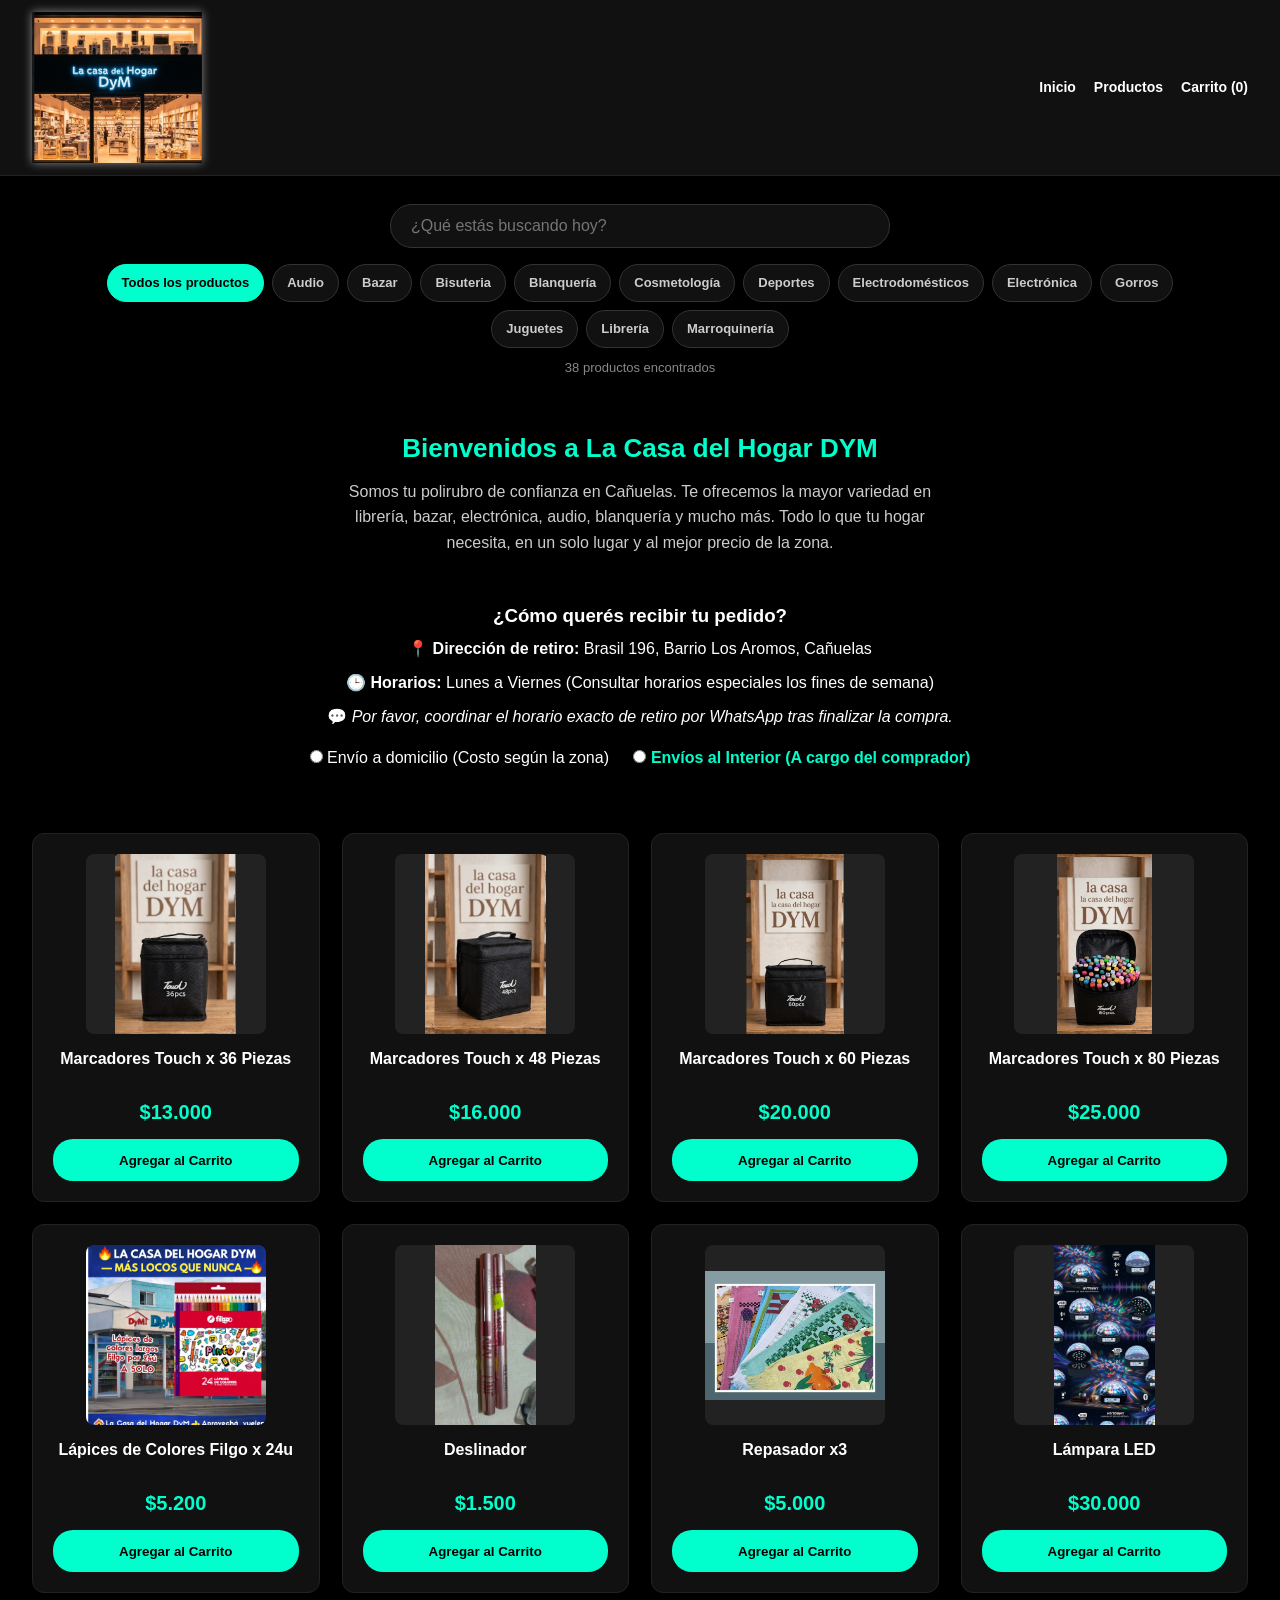
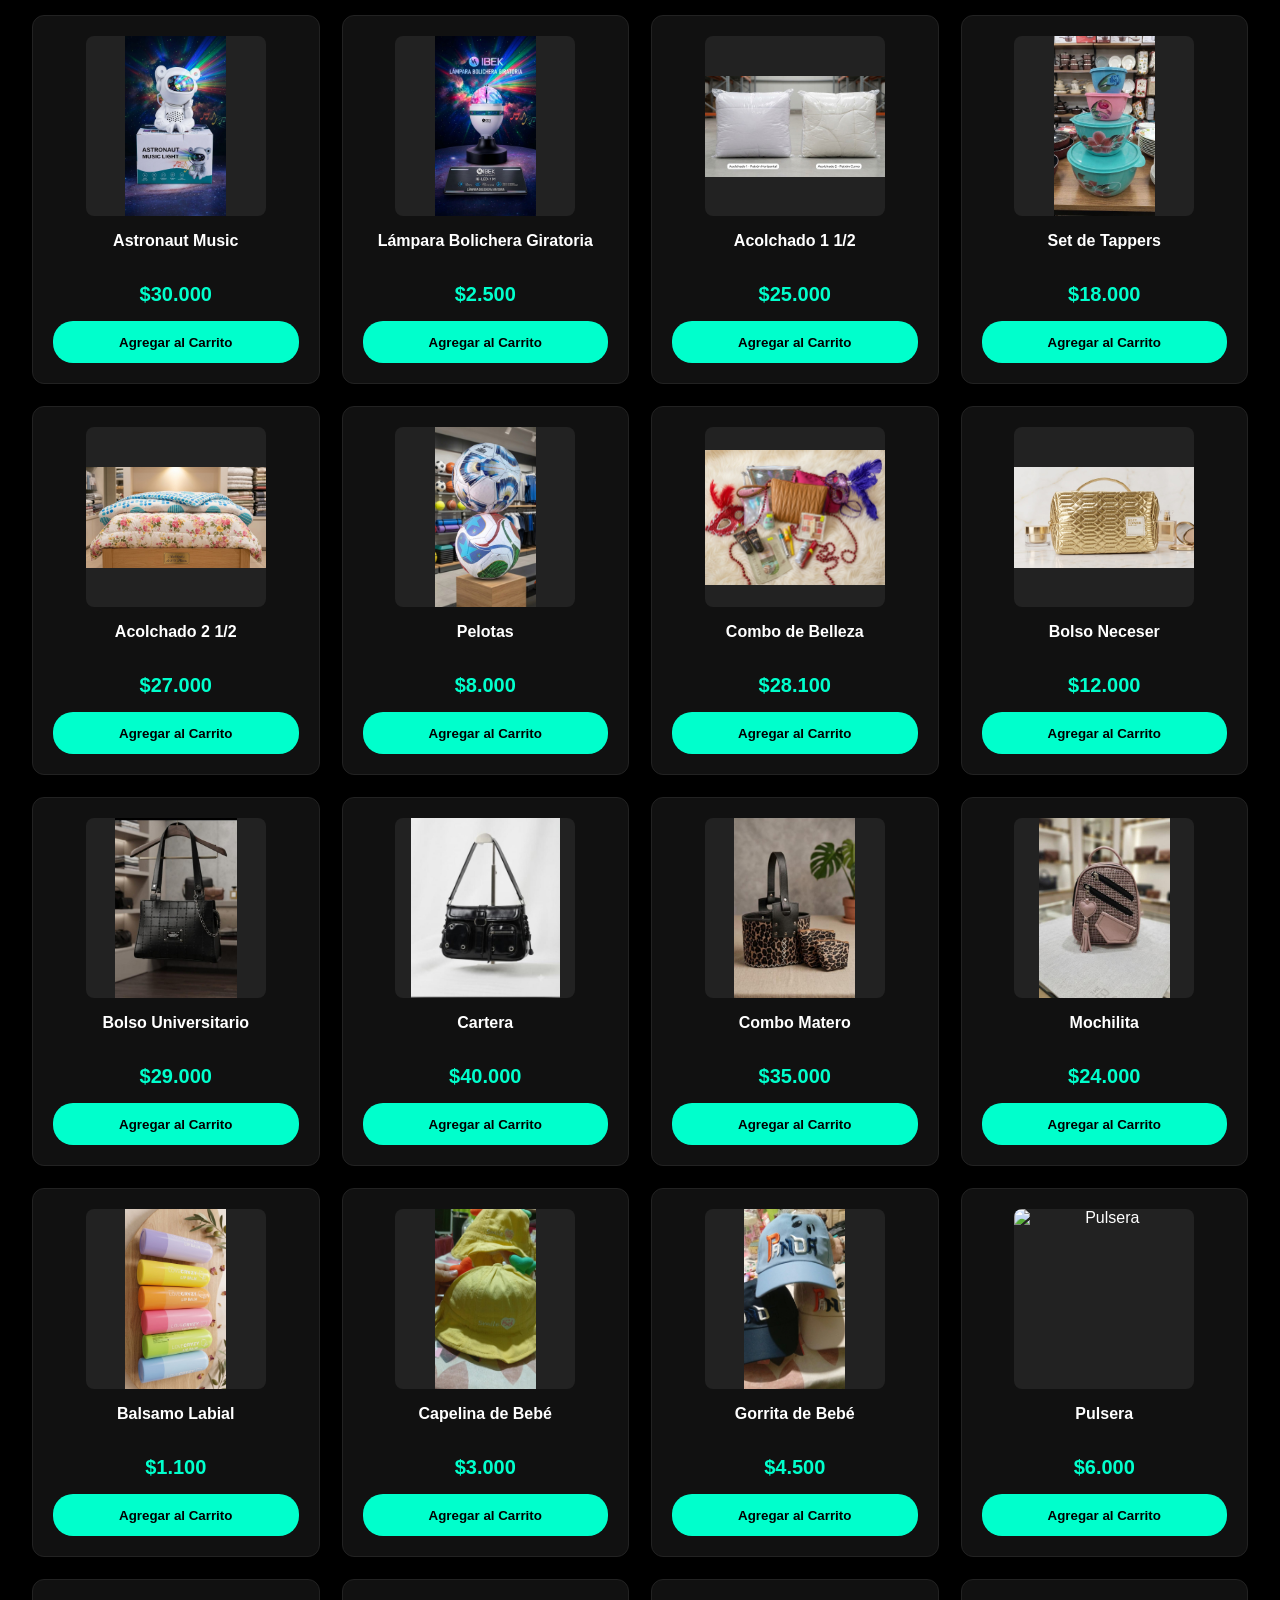
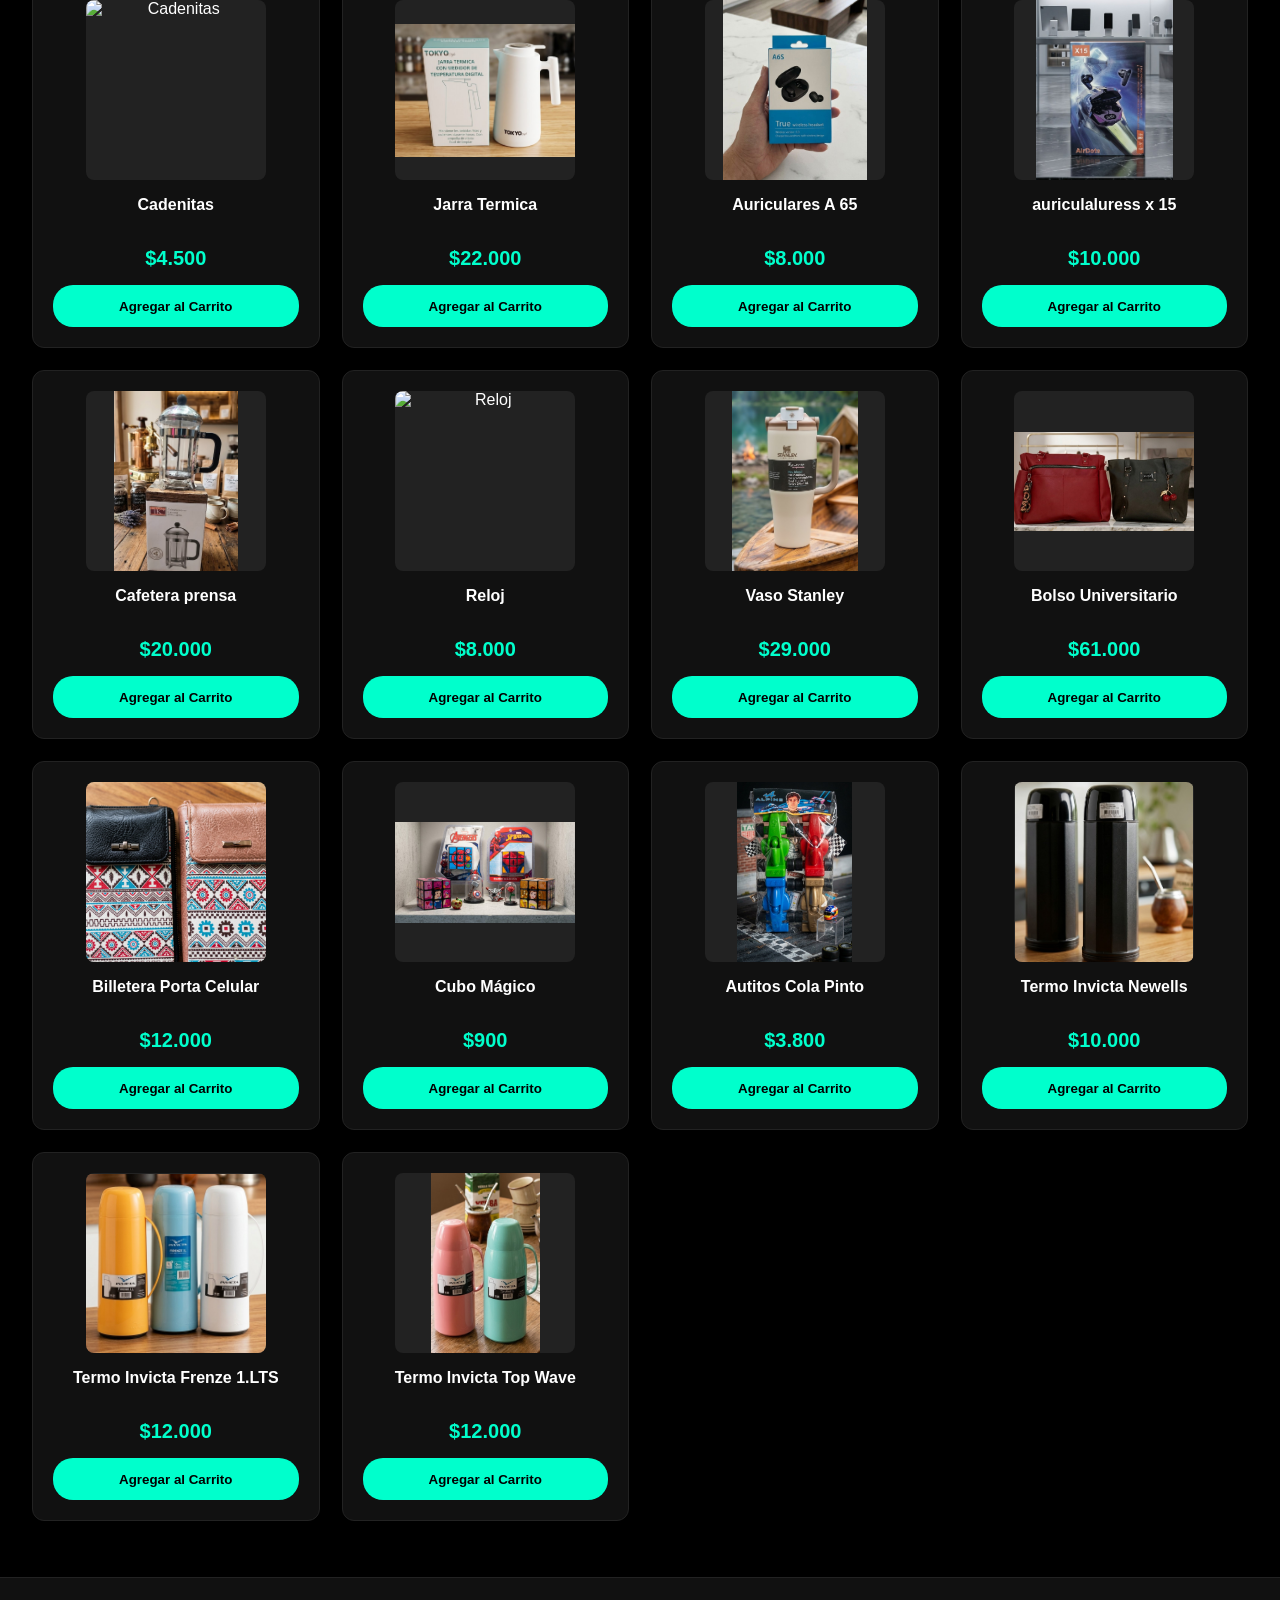
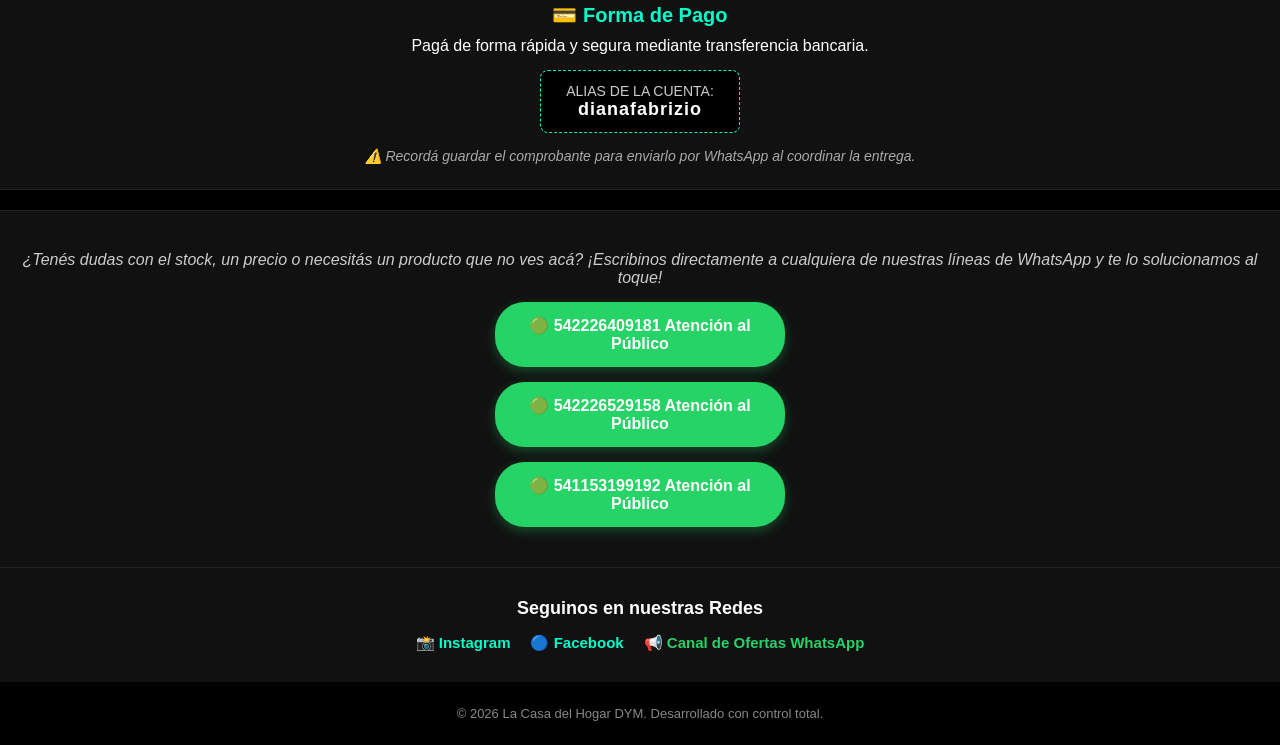
==== commit 8ad4c785: "Add files via upload" ====
--- a/index.html
+++ b/index.html
@@ -232,14 +232,14 @@
 </div>
 <!-- TARJETA 24: pulsera-->
  <div class="product-card">
-    <img src="img/Billuteria/pulsera.png" alt="Pulsera" class="product-img">
+    <img src="img/Bisuteria/pulsera.png" alt="Pulsera" class="product-img">
      <h3>Pulsera</h3>
     <p class="price">$6.000</p>
     <button class="add-to-cart-btn">Agregar al Carrito</button>
 </div>
 <!-- TARJETA 25: CADENITAS-->
  <div class="product-card">
-    <img src="img/Billuteria/cadenitas.png" alt="Cadenitas" class="product-img">
+    <img src="img/Bisuteria/cadenitas.png" alt="Cadenitas" class="product-img">
      <h3>Cadenitas</h3>
     <p class="price">$4.500</p>
     <button class="add-to-cart-btn">Agregar al Carrito</button>
@@ -274,7 +274,7 @@
 </div>
 <!-- TARJETA 30: reloj-->
  <div class="product-card">
-    <img src="img/Billuteria/reloj.png" alt="Reloj" class="product-img">
+    <img src="img/Bisuteria/reloj.png" alt="Reloj" class="product-img">
      <h3>Reloj</h3>
     <p class="price">$8.000</p>
     <button class="add-to-cart-btn">Agregar al Carrito</button>
@@ -330,7 +330,7 @@
 </div>
 <!-- TARJETA 38 : TERMO INVICTA TOP WAVE-->
  <div class="product-card">
-    <img src="img/Bazar/termo invicta top wave.png" alt="Termo Invicta Top Wave" class="product-img">
+    <img src="img/Bazar/Termo Invicta top wave.png" alt="Termo Invicta Top Wave" class="product-img">
      <h3>Termo Invicta Top Wave</h3>
     <p class="price">$12.000</p>
     <button class="add-to-cart-btn">Agregar al Carrito</button>
@@ -420,7 +420,7 @@
 
         <p style="text-align: center; color: #999; margin: 10px 0 5px 0; font-size: 14px;">¿Con quién estás haciendo el pedido?</p>
         
-        <button onclick="enviarVendedora1(5492226409118)" class="btn-whatsapp" style="width: 100%; background: #00ffcc; color: #000; border: none; padding: 10px; font-weight: bold; font-size: 14px; border-radius: 5px; cursor: pointer; margin-bottom: 8px;">🙋‍♀️ Enviar pedido a Vendedora 1</button>
+        <button onclick="enviarVendedora1(5492226409181)" class="btn-whatsapp" style="width: 100%; background: #00ffcc; color: #000; border: none; padding: 10px; font-weight: bold; font-size: 14px; border-radius: 5px; cursor: pointer; margin-bottom: 8px;">🙋‍♀️ Enviar pedido a Vendedora 1</button>
         <button onclick="enviarVendedora2(5492226529158)" class="btn-whatsapp" style="width: 100%; background: #00ffcc; color: #000; border: none; padding: 10px; font-weight: bold; font-size: 14px; border-radius: 5px; cursor: pointer; margin-bottom: 8px;">🙋‍♀️ Enviar pedido a Vendedora 2</button>
         <button onclick="enviarVendedora3(5491153199192)" class="btn-whatsapp" style="width: 100%; background: #00ffcc; color: #000; border: none; padding: 10px; font-weight: bold; font-size: 14px; border-radius: 5px; cursor: pointer;">🙋‍♀️ Enviar pedido a Vendedora 3</button>
     </div>
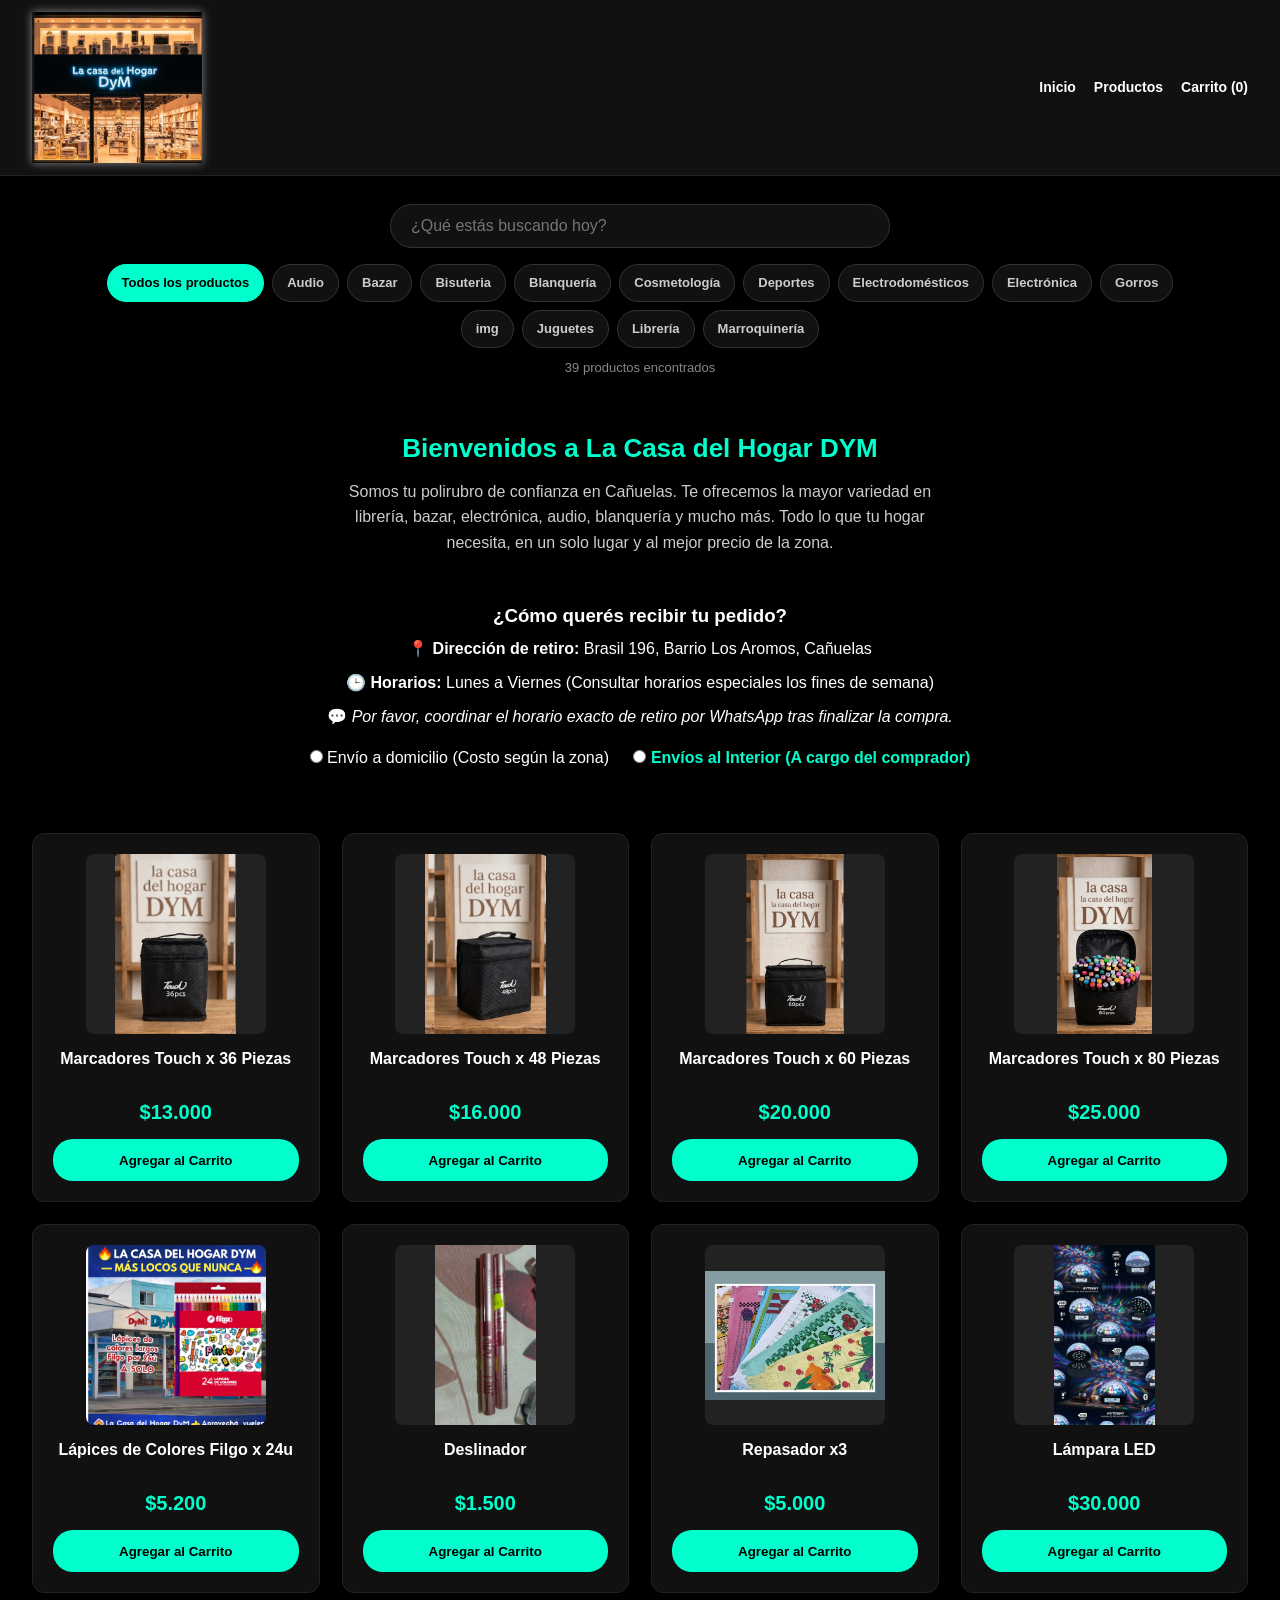
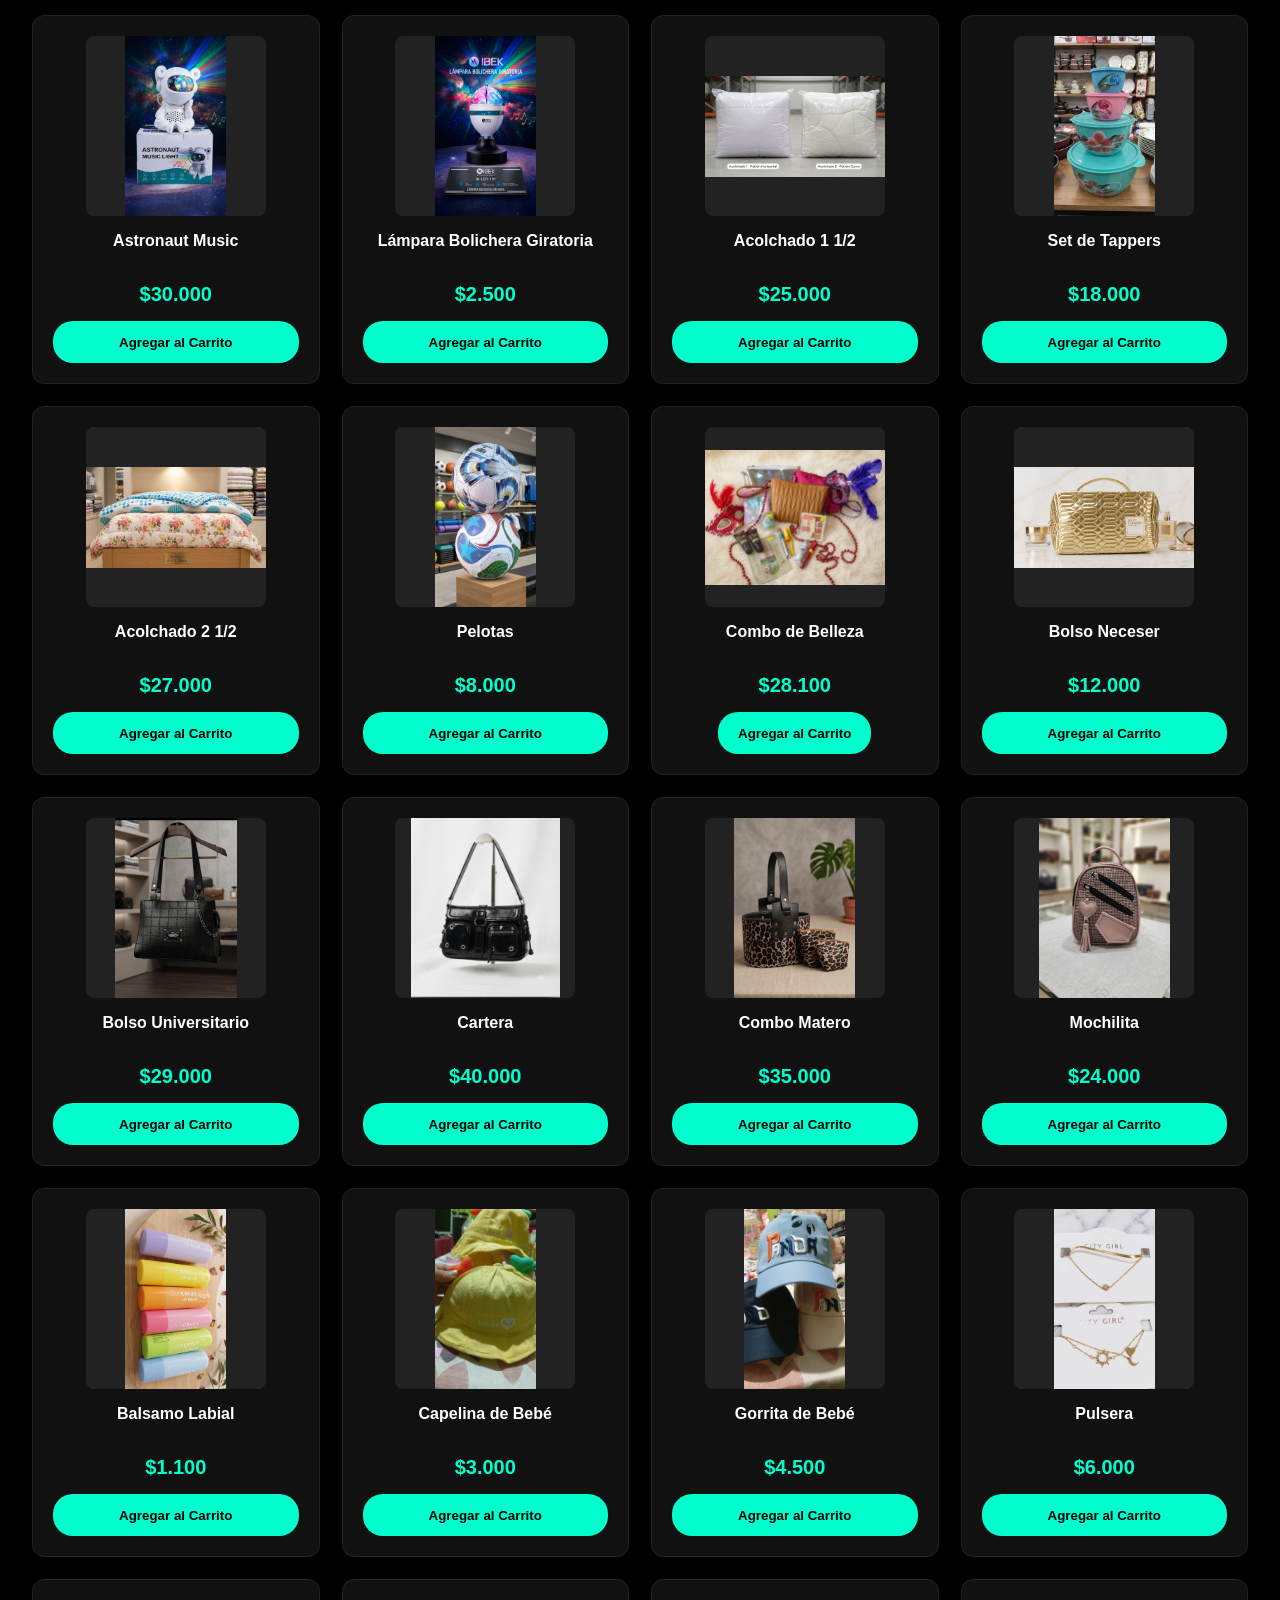
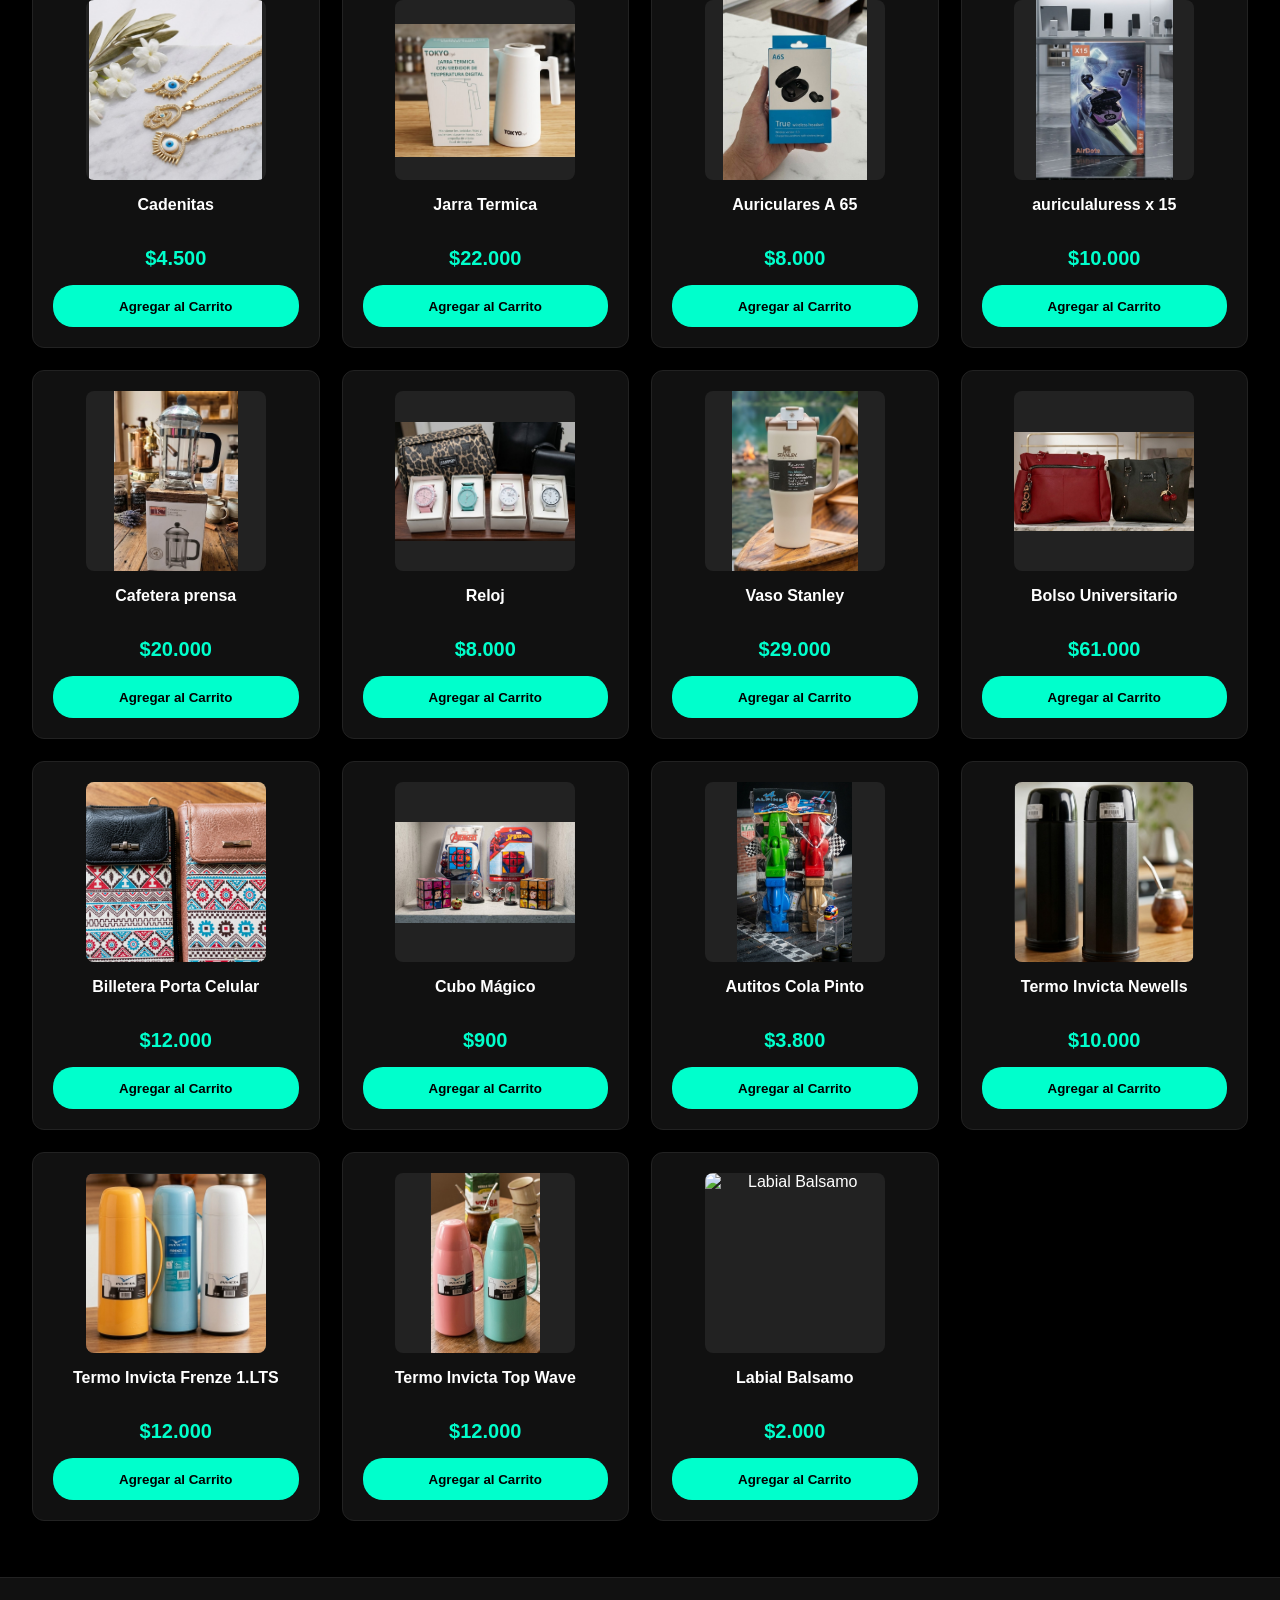
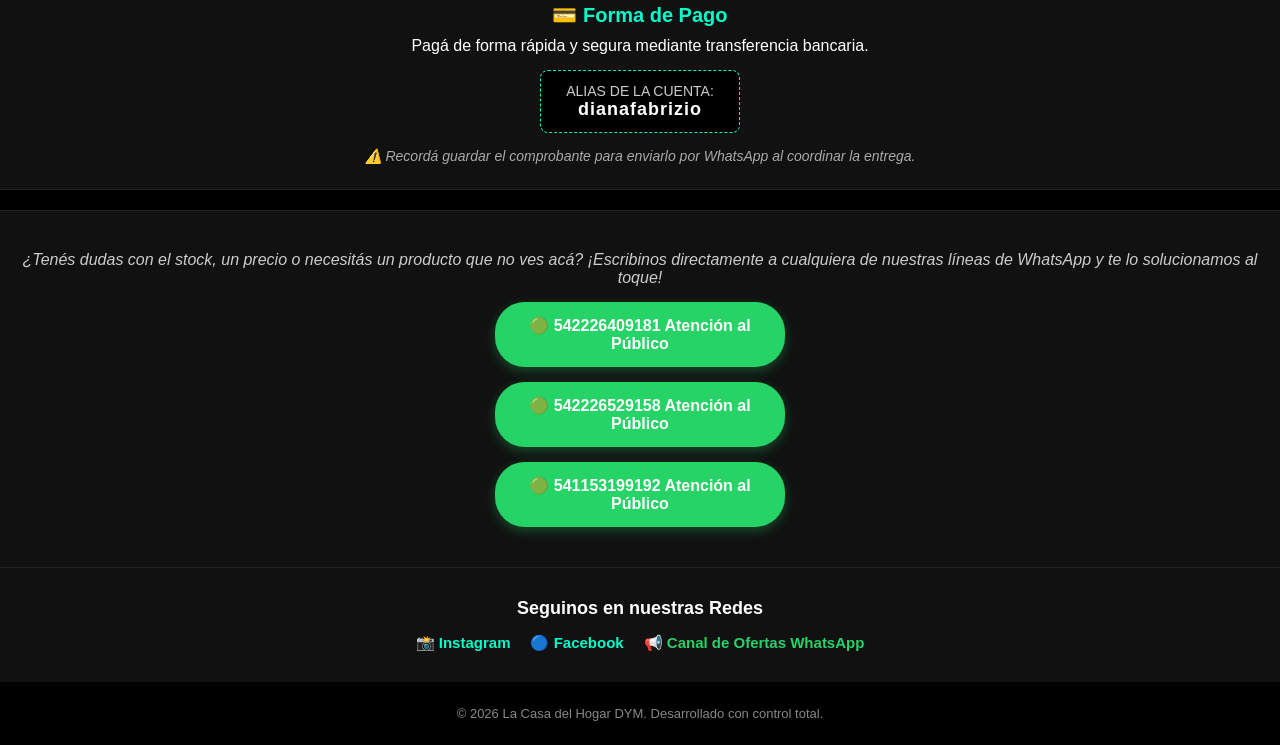
==== commit b06c15a8: "Add files via upload" ====
--- a/index.html
+++ b/index.html
@@ -168,7 +168,7 @@
 </div>
 <!-- TARJETA 15: COMBO DE BELLEZA -->
 <div class="product-card">
-    <img src="img/Marroquineria/COMBO DE BELLEZA.png" alt="Combo de Belleza x11" class="product-img" title="Incluye: Un neceser a elección, una base, una paleta, un labial, un rímel, un delineador, un bálsamo, una mascarilla, un iluminador, un arqueador y una esponja">
+    <img src="img/Marroquineria/COMBO DE BELLEZA.png" alt="Combo de Belleza x11" class="product-img"> <title="Incluye: Un neceser a elección, una base, una paleta, un labial, un rímel, un delineador, un bálsamo, una mascarilla, un iluminador, un arqueador y una esponja">
     <h3>Combo de Belleza</h3>
     <p class="price">$28.100</p>
     <button class="add-to-cart-btn">Agregar al Carrito</button>
@@ -239,7 +239,7 @@
 </div>
 <!-- TARJETA 25: CADENITAS-->
  <div class="product-card">
-    <img src="img/Bisuteria/cadenitas.png" alt="Cadenitas" class="product-img">
+    <img src="img/Bisuteria/cadenita.png" alt="Cadenitas" class="product-img">
      <h3>Cadenitas</h3>
     <p class="price">$4.500</p>
     <button class="add-to-cart-btn">Agregar al Carrito</button>
@@ -333,6 +333,13 @@
     <img src="img/Bazar/Termo Invicta top wave.png" alt="Termo Invicta Top Wave" class="product-img">
      <h3>Termo Invicta Top Wave</h3>
     <p class="price">$12.000</p>
+    <button class="add-to-cart-btn">Agregar al Carrito</button>
+</div>
+<!-- TARJETA 39 : LABIAL BALSAMO-->
+ <div class="product-card">
+    <img src="img/Cosmetologia labial balsamo.png" alt="Labial Balsamo" class="product-img">
+     <h3>Labial Balsamo</h3>
+    <p class="price">$2.000</p>
     <button class="add-to-cart-btn">Agregar al Carrito</button>
 </div>
      </section>
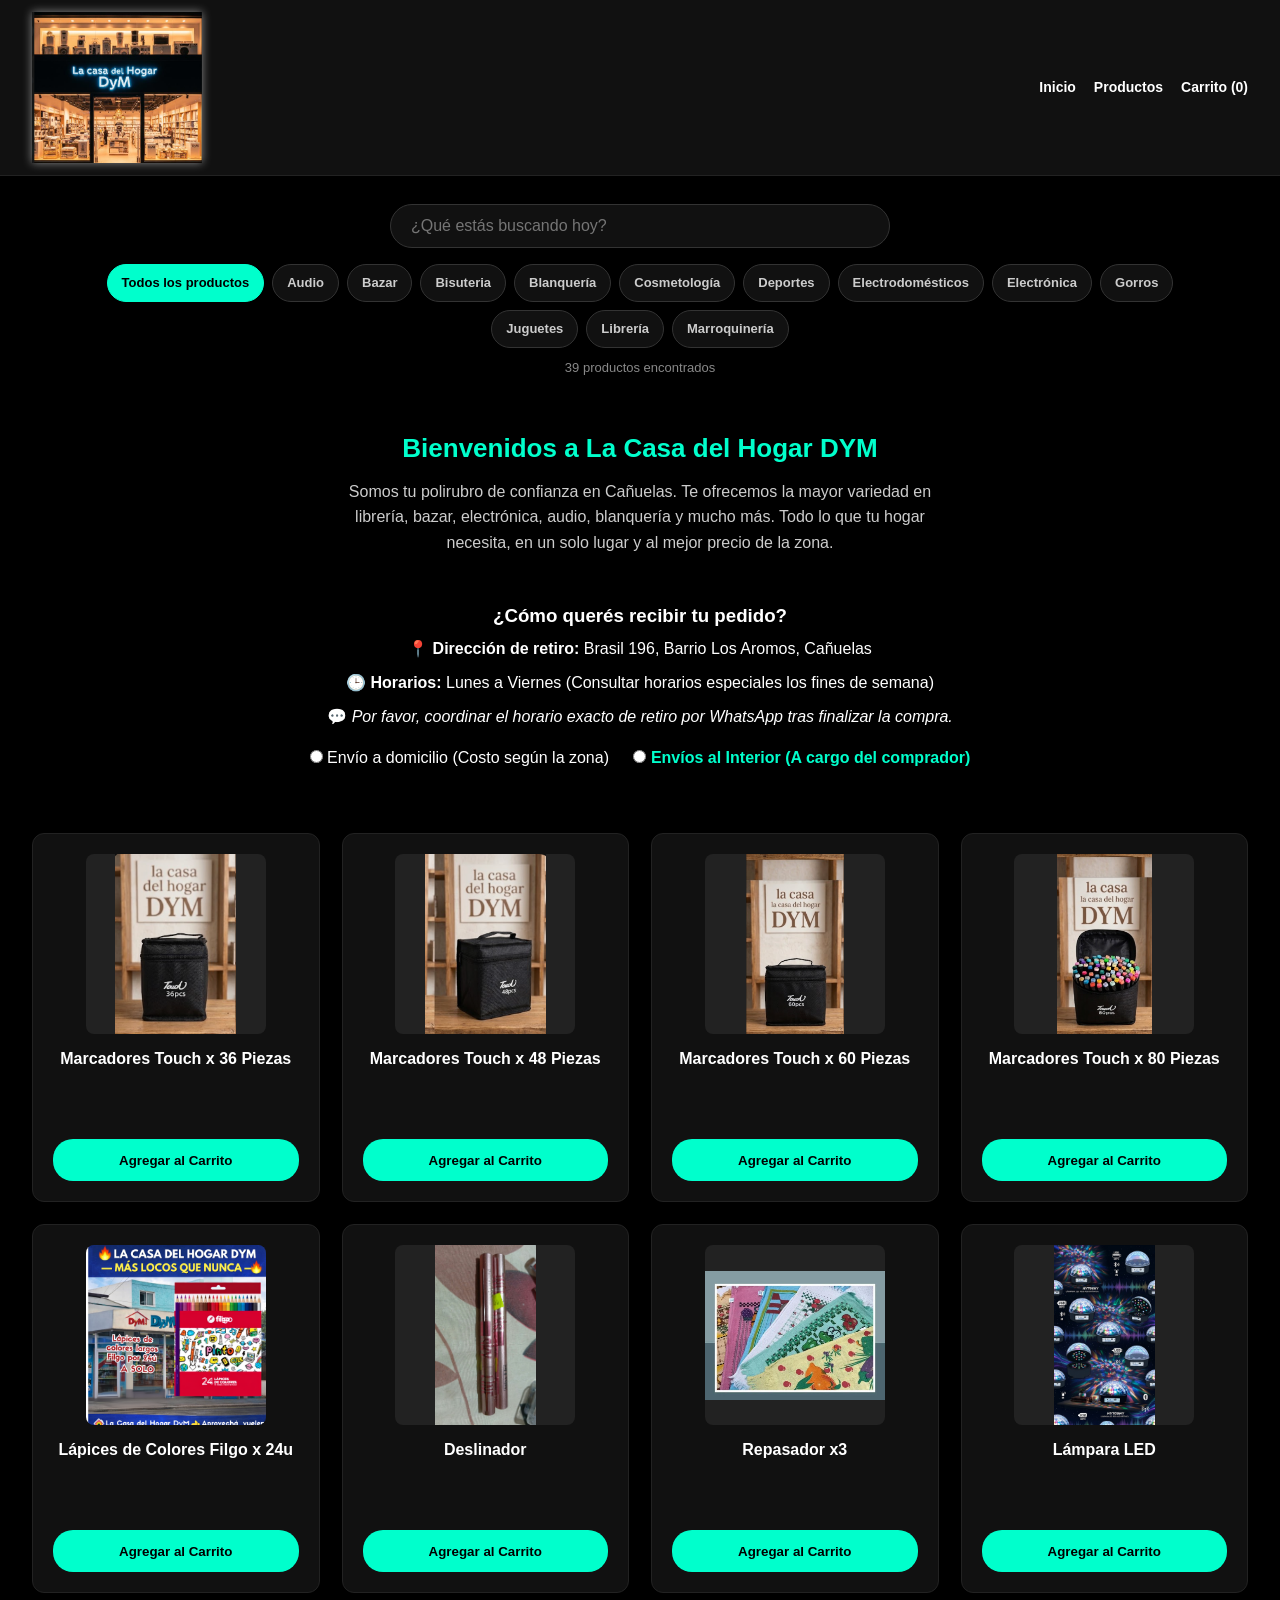
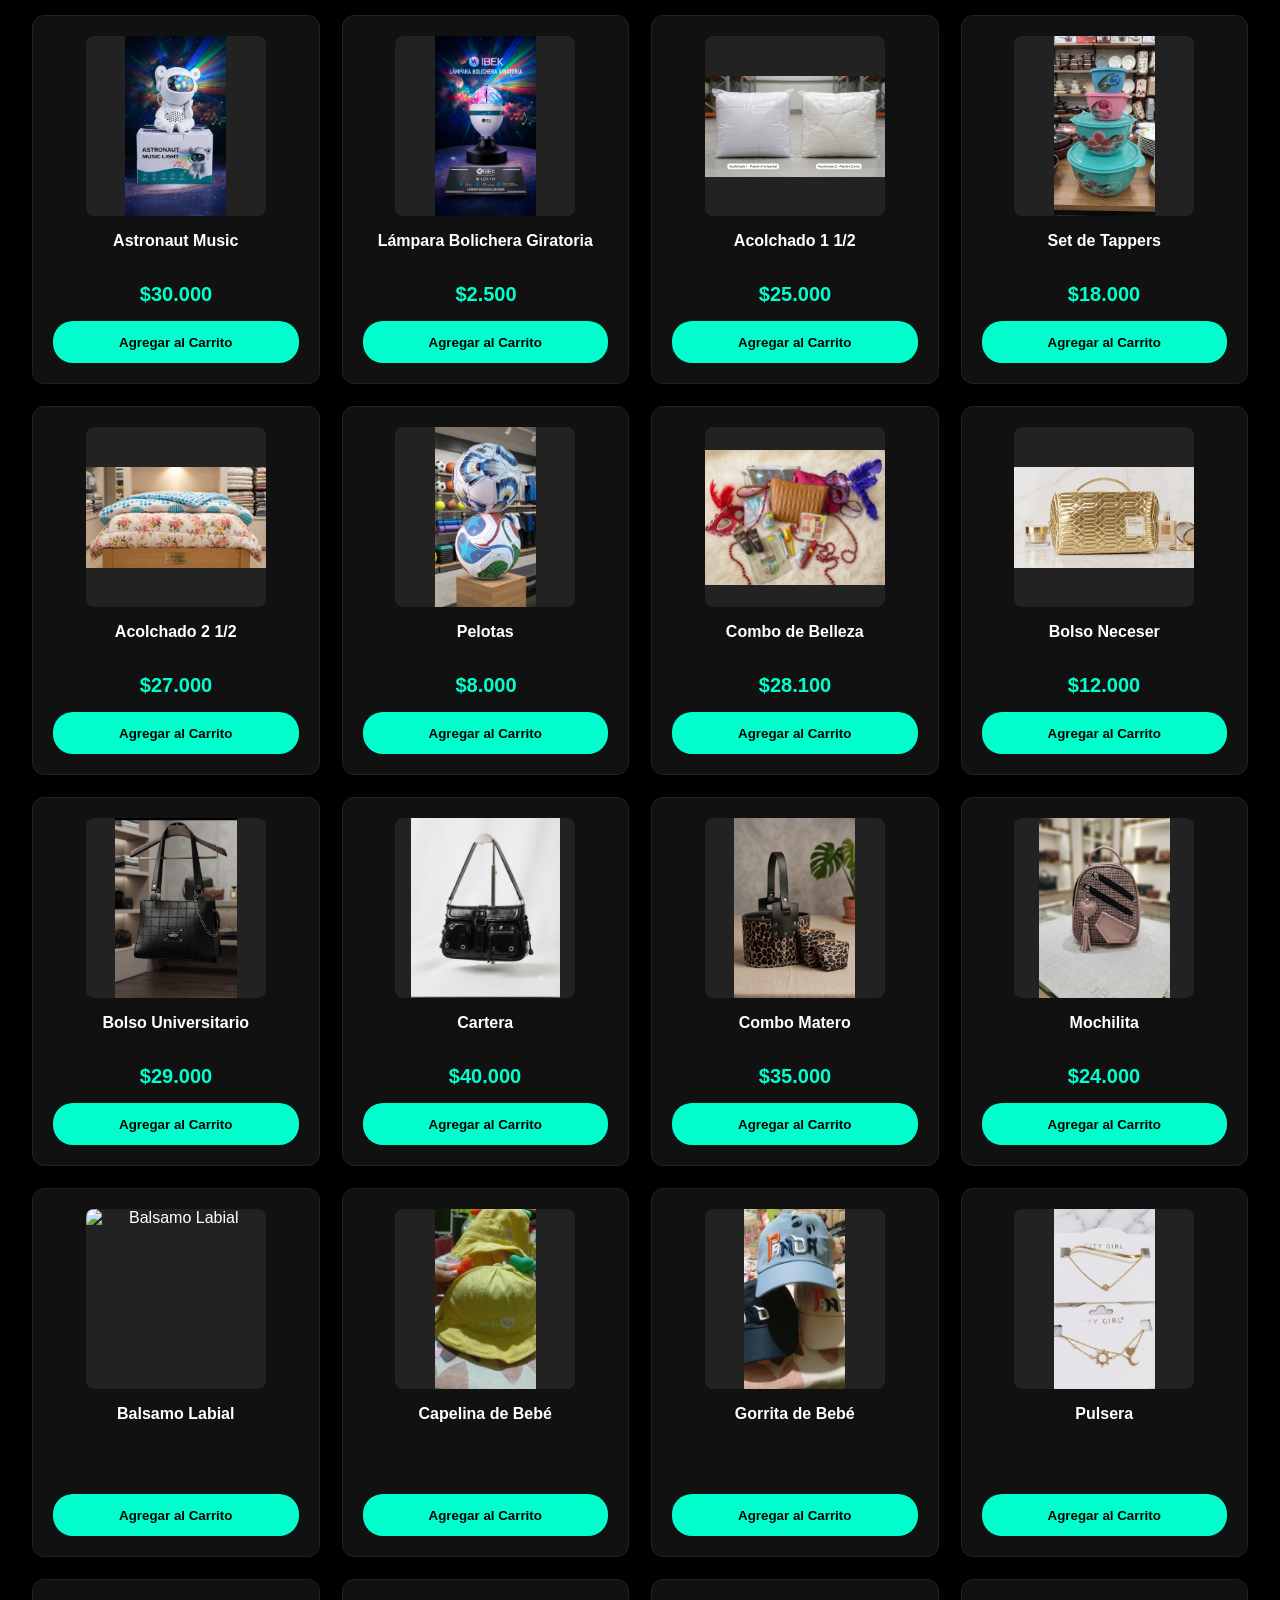
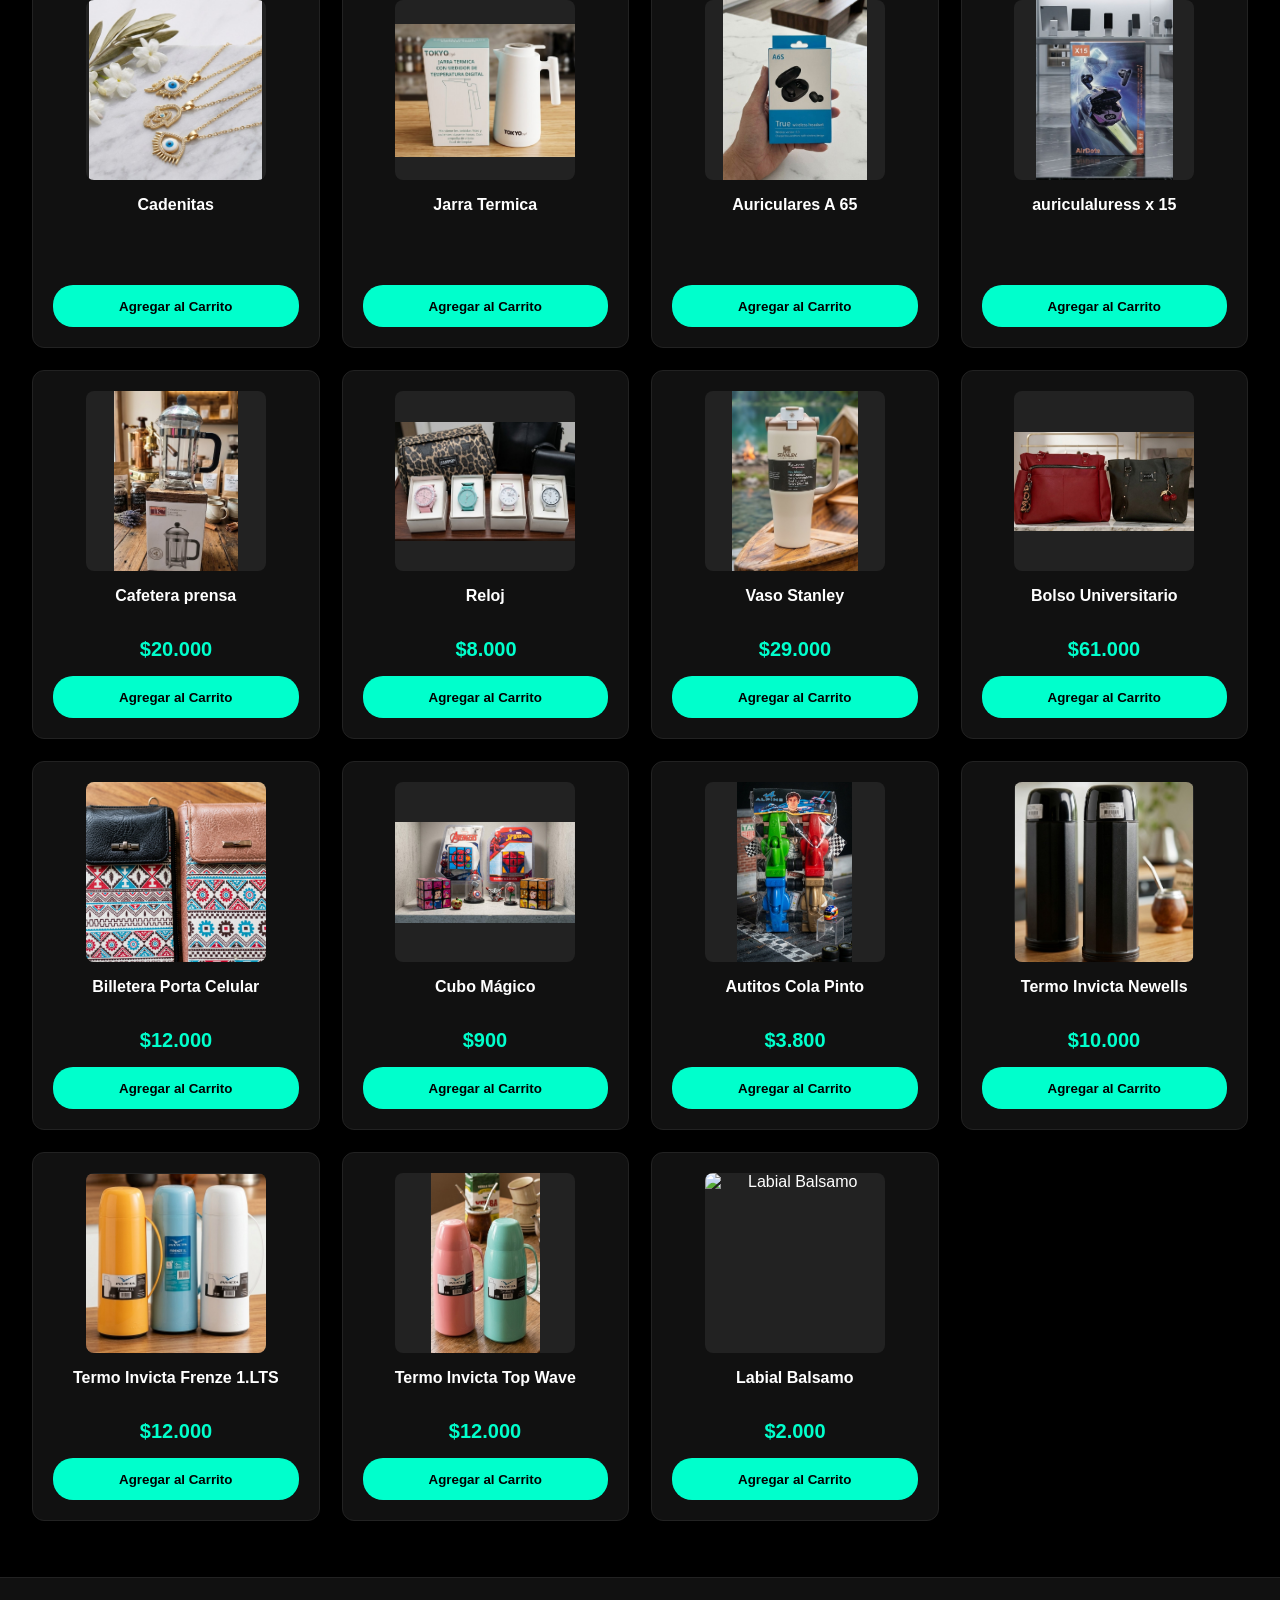
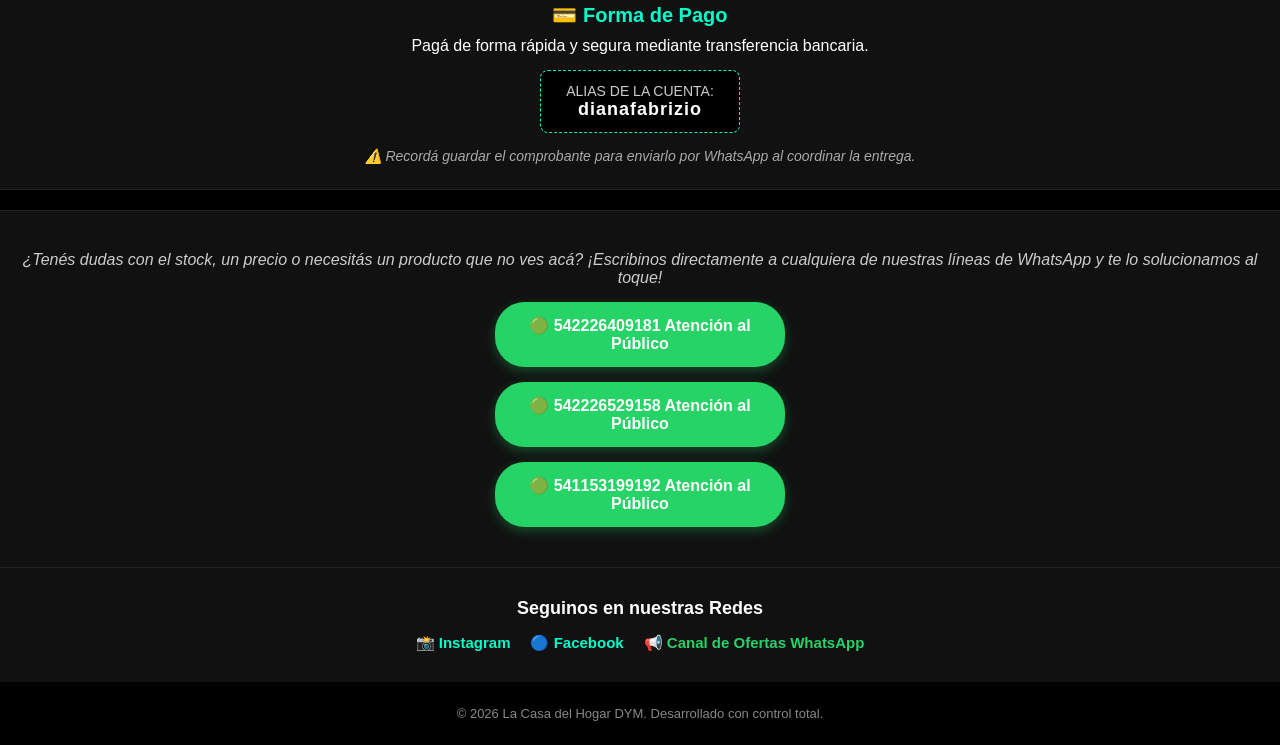
==== commit 7da6bcbd: "Add files via upload" ====
--- a/index.html
+++ b/index.html
@@ -168,7 +168,7 @@
 </div>
 <!-- TARJETA 15: COMBO DE BELLEZA -->
 <div class="product-card">
-    <img src="img/Marroquineria/COMBO DE BELLEZA.png" alt="Combo de Belleza x11" class="product-img"> <title="Incluye: Un neceser a elección, una base, una paleta, un labial, un rímel, un delineador, un bálsamo, una mascarilla, un iluminador, un arqueador y una esponja">
+    <img src="img/Marroquineria/COMBO DE BELLEZA.png" alt="Combo de Belleza x11" class="product-img" title="Incluye: Un neceser a elección, una base, una paleta, un labial, un rímel, un delineador, un bálsamo, una mascarilla, un iluminador, un arqueador y una esponja">
     <h3>Combo de Belleza</h3>
     <p class="price">$28.100</p>
     <button class="add-to-cart-btn">Agregar al Carrito</button>
@@ -211,7 +211,7 @@
 </div>
 <!-- TARJETA 21: BALSAMO LABIAL-->
  <div class="product-card">
-    <img src="img/Cosmetologia/balsamo labial.jpg" alt="Balsamo Labial" class="product-img">
+    <img src="img/Cosmetologia/balsamo labial.png" alt="Balsamo Labial" class="product-img">
      <h3>Balsamo Labial</h3>
     <p class="price">$1.100</p>
     <button class="add-to-cart-btn">Agregar al Carrito</button>
@@ -337,7 +337,7 @@
 </div>
 <!-- TARJETA 39 : LABIAL BALSAMO-->
  <div class="product-card">
-    <img src="img/Cosmetologia labial balsamo.png" alt="Labial Balsamo" class="product-img">
+    <img src="img/Cosmetologia/Labial balsamo.png" alt="Labial Balsamo" class="product-img">
      <h3>Labial Balsamo</h3>
     <p class="price">$2.000</p>
     <button class="add-to-cart-btn">Agregar al Carrito</button>
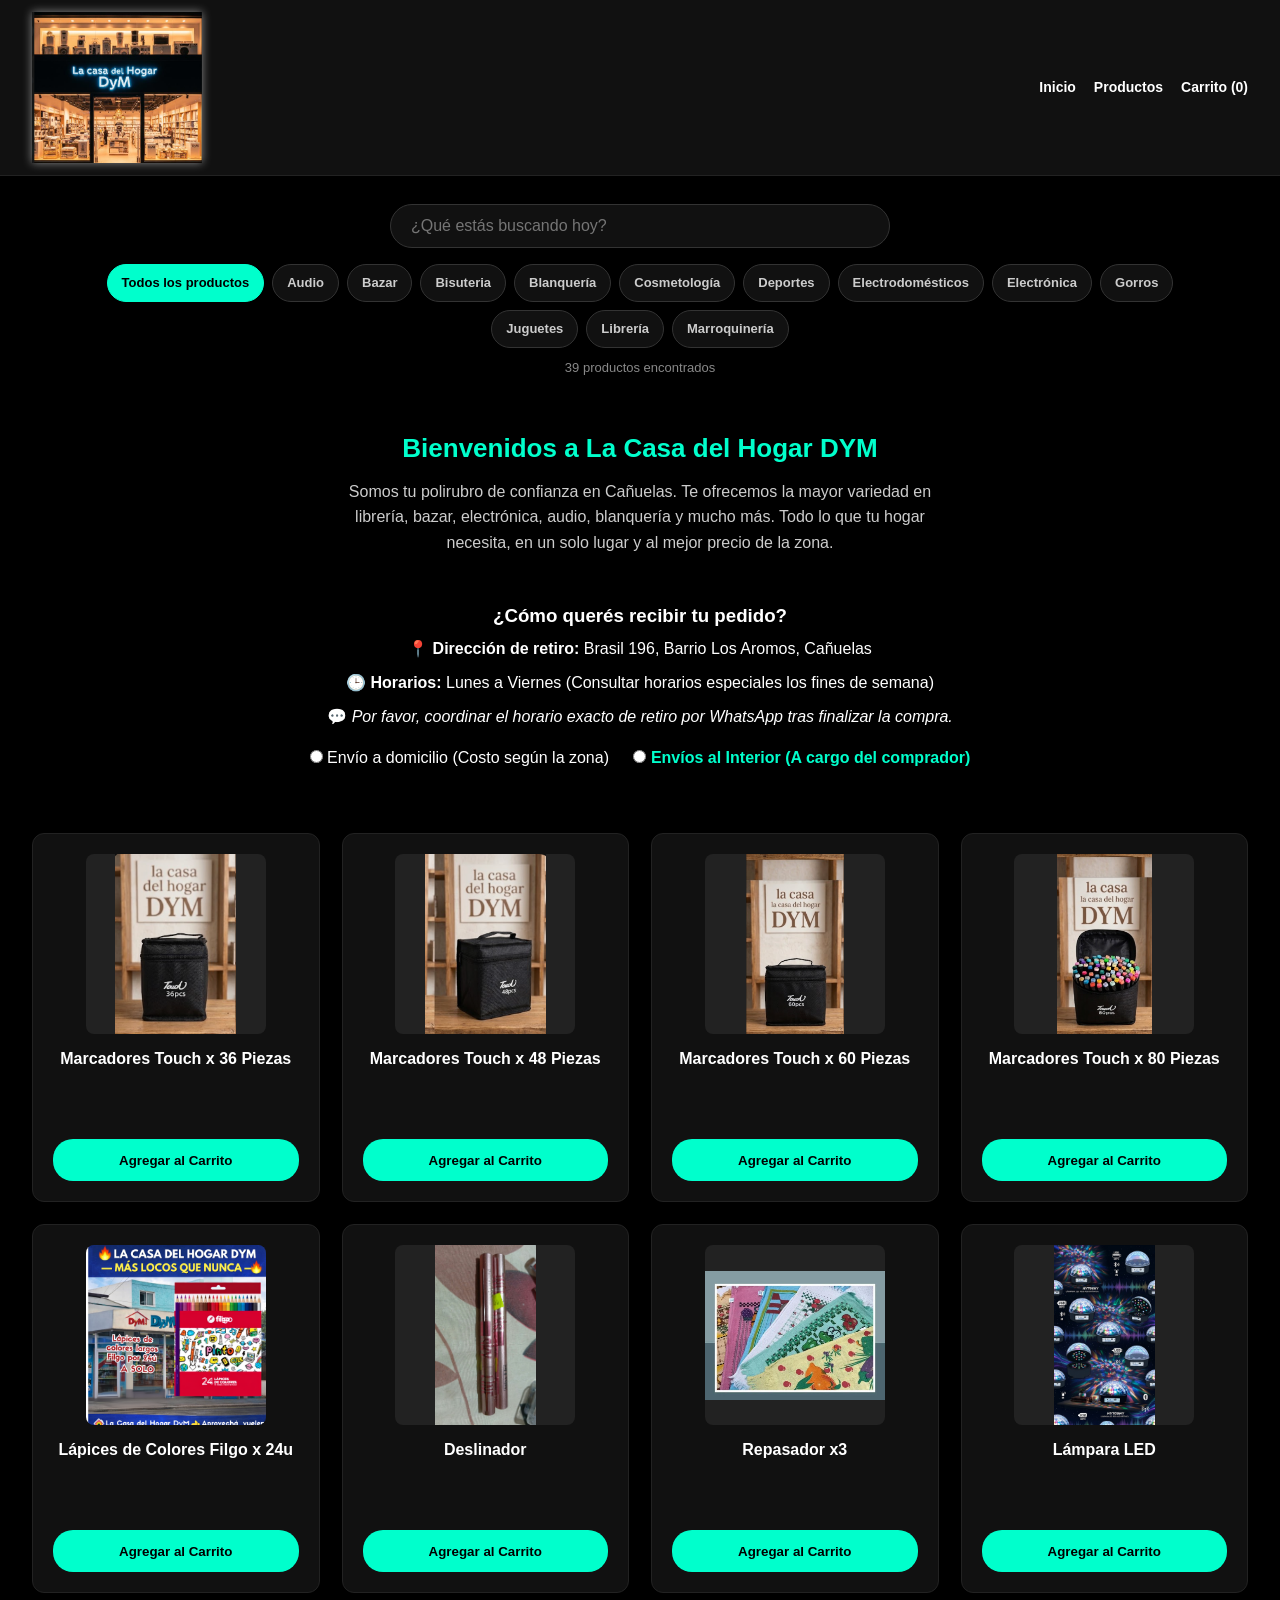
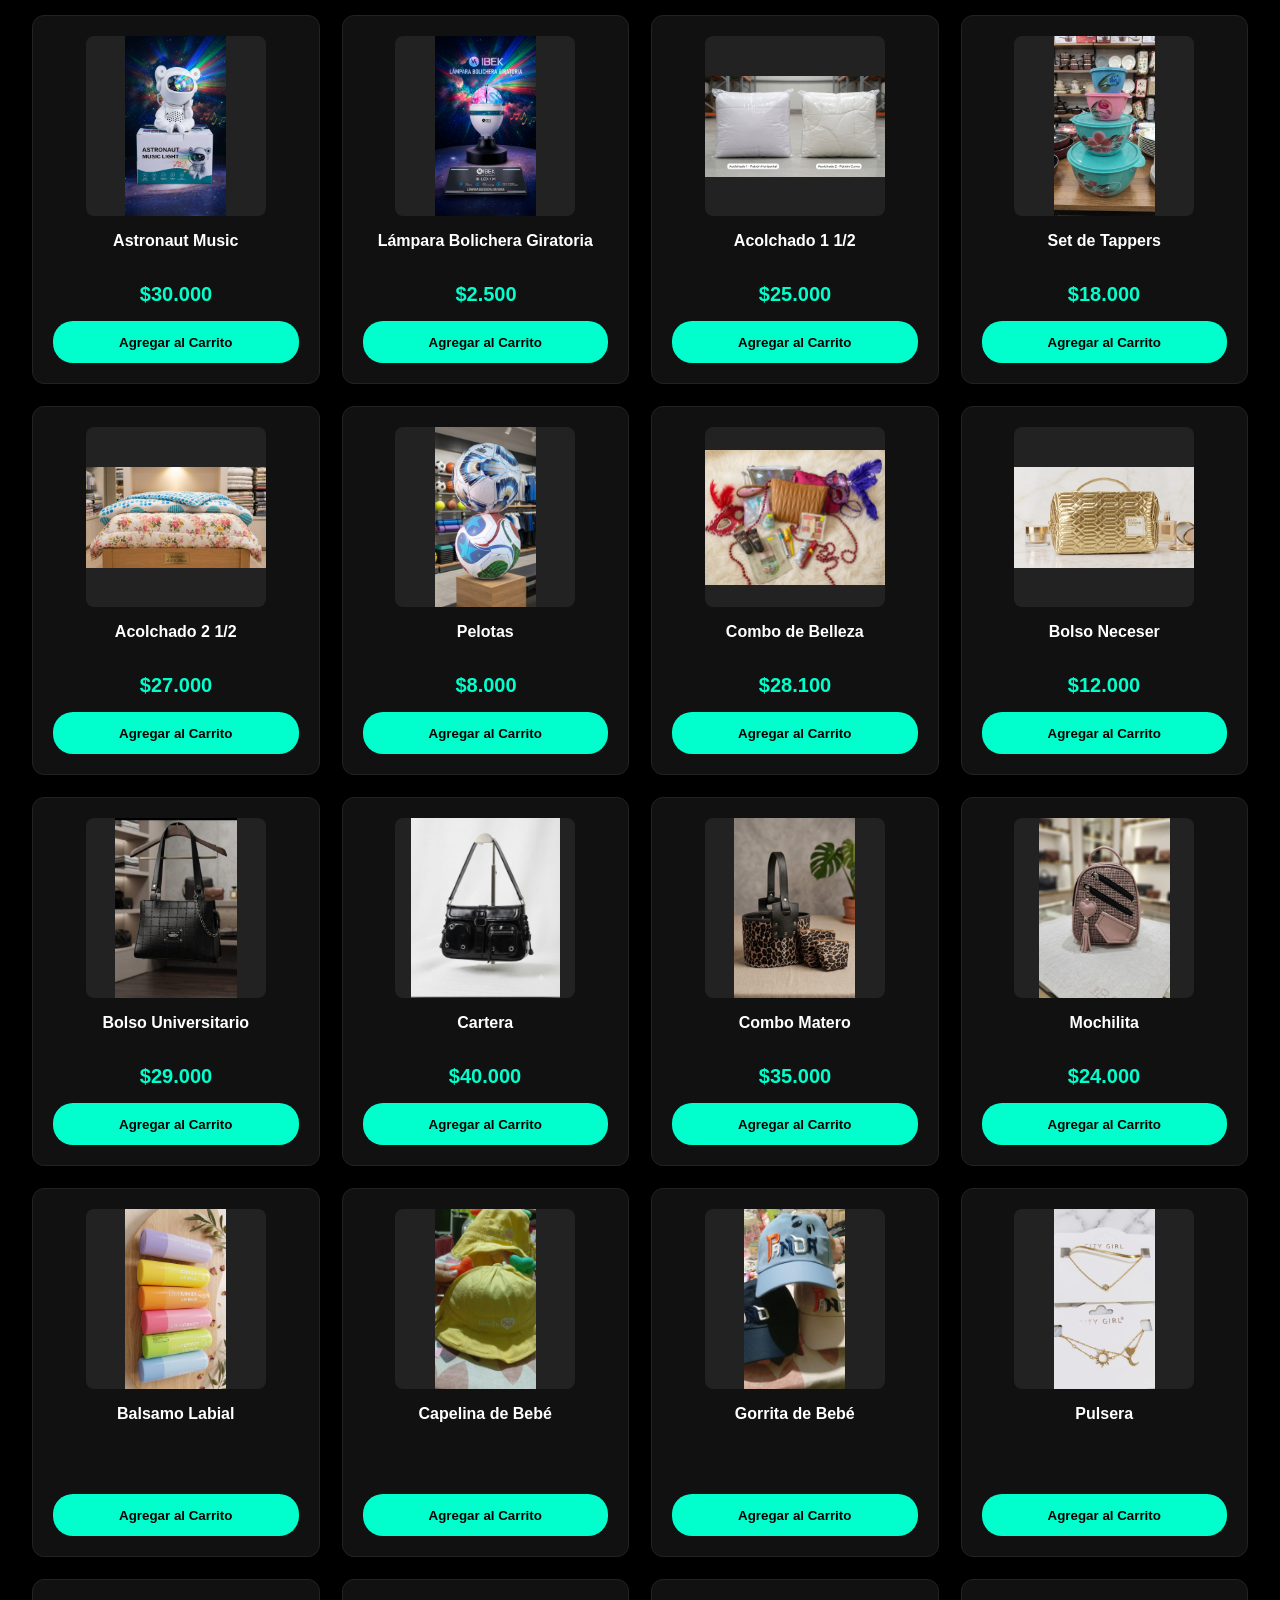
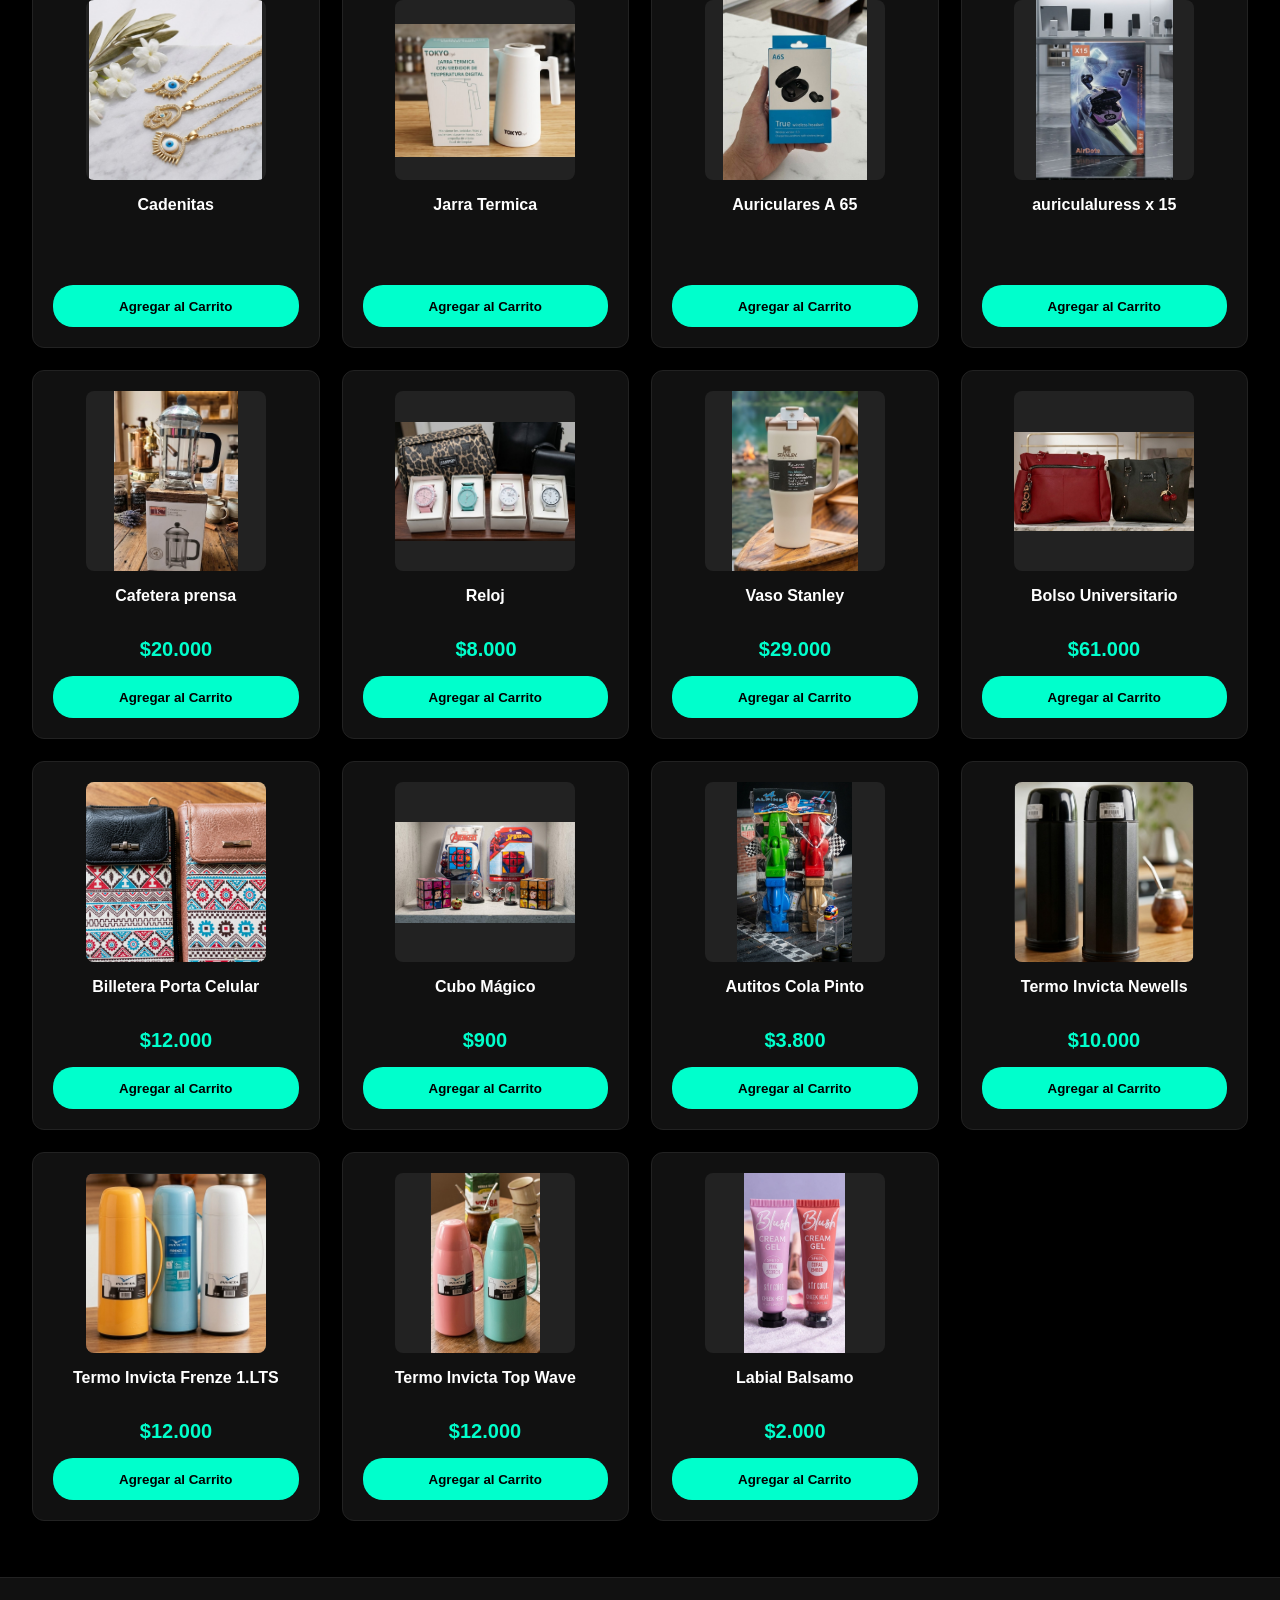
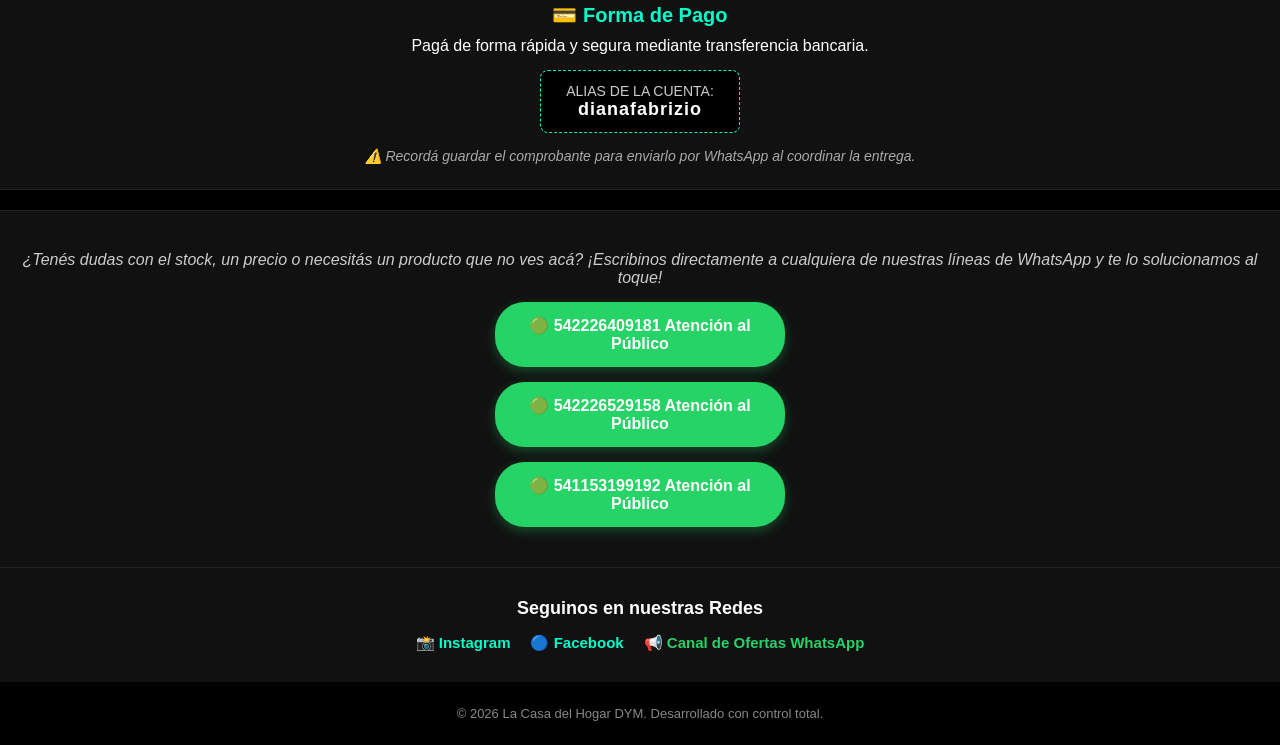
==== commit 0735850e: "Add files via upload" ====
--- a/index.html
+++ b/index.html
@@ -168,7 +168,7 @@
 </div>
 <!-- TARJETA 15: COMBO DE BELLEZA -->
 <div class="product-card">
-    <img src="img/Marroquineria/COMBO DE BELLEZA.png" alt="Combo de Belleza x11" class="product-img" title="Incluye: Un neceser a elección, una base, una paleta, un labial, un rímel, un delineador, un bálsamo, una mascarilla, un iluminador, un arqueador y una esponja">
+    <img src="img/Marroquineria/COMBO DE BELLEZA.png" alt="Combo de Belleza x11" class="product-img" title="Incluye: Un neceser a elección (transparente, fucsia, marrón o negro), una base, una paleta de maquillaje, un labial líquido mate, un rímel, un delineador negro retráctil, un bálsamo labial, una mascarilla facial, un iluminador, un arqueador de pestañas y una esponjita de maquillaje">
     <h3>Combo de Belleza</h3>
     <p class="price">$28.100</p>
     <button class="add-to-cart-btn">Agregar al Carrito</button>
